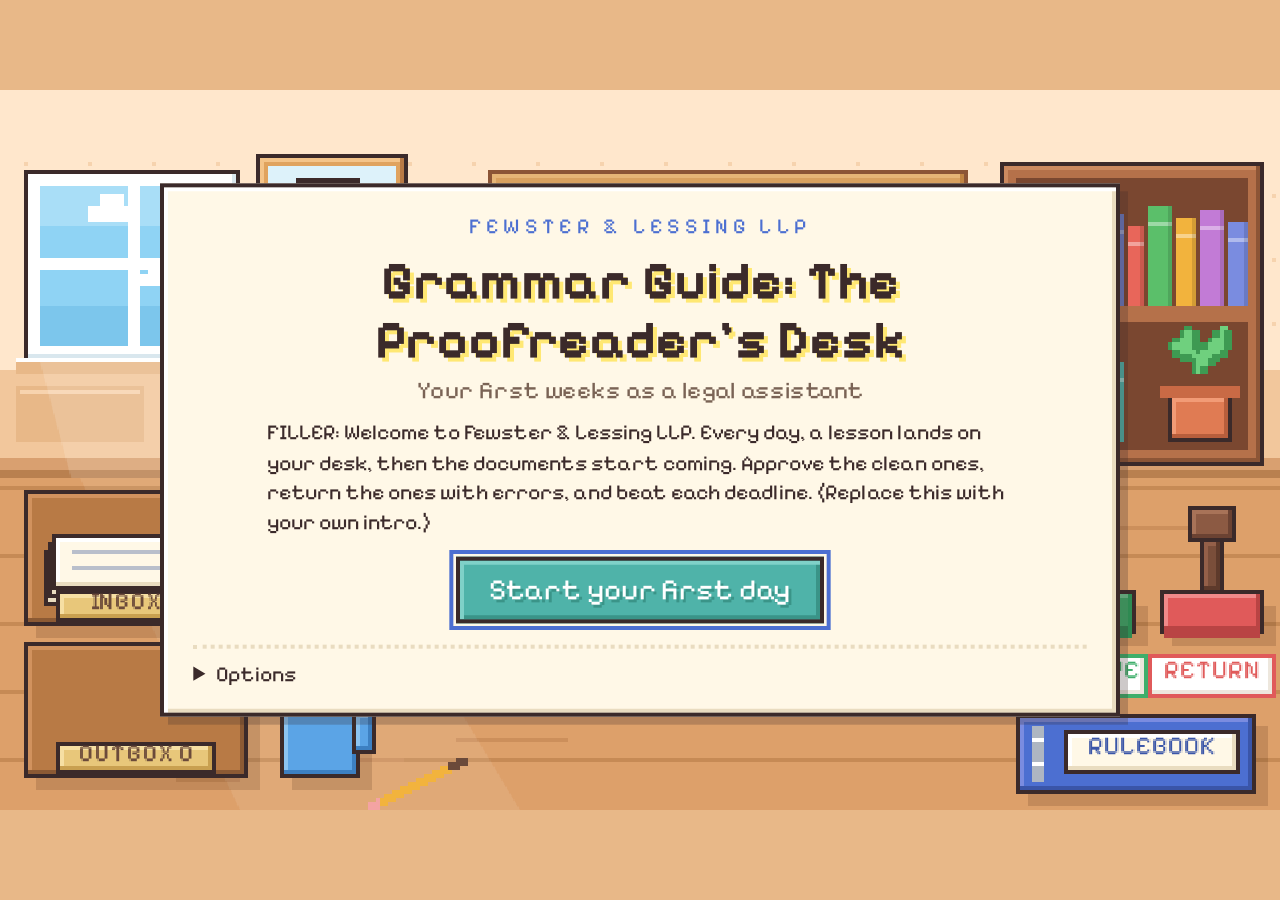
==== Grammar Guide Game.html @ 50cef5b3 "Initial commit: Grammar Guide game" ====
<!DOCTYPE html>
<html lang="en-CA">
<head>
<meta charset="utf-8">
<meta name="viewport" content="width=device-width, initial-scale=1">
<title>Grammar Guide</title>
<style>
@font-face { font-family: 'Pixelify Sans'; src: url([data-uri]); font-display: block; }

/* Grammar Guide: pixel desk look. The stage is 960 x 540 (the 320 x 180 scene at 3x) and is scaled to fit the window. */
:root {
  --ink: #3B2A2A;
  --paper: #FFF8E7;
  --paper-edge: #E9DCC0;
  --teal: #4FB3A9; --teal-dk: #3A9488; --teal-lt: #7FD1C8;
  --green: #3FAF6B; --green-bg: #E3F5E9;
  --red: #E05A5A; --red-dk: #B94444; --red-bg: #FCE6E6;
  --blue: #4C6FD1; --blue-bg: #E4EBFB;
  --yellow: #FFE873; --yellow-dk: #E8C94F;
  --wood: #B87A45;
  --muted: #7A6355;
  --font: "Pixelify Sans", "Lucida Console", "Courier New", monospace;
}
* { box-sizing: border-box; }
html, body { margin: 0; height: 100%; overflow: hidden; background: #E8B888; }
body { font: 18px/1.4 var(--font); color: var(--ink); }
button, input { font: inherit; color: inherit; }
[hidden] { display: none !important; }
:focus-visible { outline: 3px solid var(--blue); outline-offset: 2px; }
.sr-only { position: absolute; width: 1px; height: 1px; overflow: hidden; clip: rect(0 0 0 0); white-space: nowrap; }

.viewport { position: fixed; inset: 0; background: #E8B888; }
.stage { position: absolute; left: 50%; top: 50%; width: 960px; height: 540px; transform-origin: center; overflow: hidden; }
.scene { position: absolute; inset: 0; width: 960px; height: 540px; image-rendering: pixelated; image-rendering: crisp-edges; }
.layer { position: absolute; inset: 0; }
.layer > * { position: absolute; }
.stage.shake { animation: shake .25s steps(5); }
@keyframes shake { 0%{translate:0 0} 20%{translate:-6px 3px} 40%{translate:5px -3px} 60%{translate:-4px 2px} 80%{translate:3px -2px} 100%{translate:0 0} }

/* pixel panels and buttons */
.px-panel { background: var(--paper); border: 3px solid var(--ink);
  box-shadow: inset 3px 3px 0 #FFFFFF, inset -3px -3px 0 var(--paper-edge), 6px 6px 0 rgba(59,42,42,.25); padding: 18px 22px; }
.px-btn { display: inline-flex; align-items: center; justify-content: center; gap: 6px; padding: 6px 16px; cursor: pointer;
  background: var(--teal); color: #fff; border: 3px solid var(--ink); font-size: 18px; line-height: 1.2;
  box-shadow: inset 3px 3px 0 var(--teal-lt), inset -3px -3px 0 var(--teal-dk); text-shadow: 2px 2px 0 var(--teal-dk); }
.px-btn:hover:not(:disabled) { filter: brightness(1.06); }
.px-btn:active:not(:disabled) { transform: translateY(2px); box-shadow: inset 3px 3px 0 var(--teal-dk); }
.px-btn:disabled { opacity: .5; cursor: default; }
.px-btn.big { font-size: 22px; padding: 9px 22px; }
.px-btn.small { font-size: 15px; padding: 3px 10px; }
.px-btn.ghost { background: var(--paper); color: var(--ink); text-shadow: none; box-shadow: inset 3px 3px 0 #fff, inset -3px -3px 0 var(--paper-edge); }
.px-btn.link { background: none; border-color: transparent; box-shadow: none; color: var(--blue); text-shadow: none; text-decoration: underline; padding: 2px 4px; }
.row { display: flex; flex-wrap: wrap; gap: 10px; align-items: center; margin-top: 14px; }
.row.center { justify-content: center; }
.tiny { font-size: 14px; color: var(--muted); margin: 4px 0; }
.warn-text { color: var(--red-dk); }
.hit { background: transparent; border: 0; padding: 0; cursor: pointer; }
.hit:disabled { cursor: default; }
.hit:focus-visible { outline: 3px solid var(--blue); }

/* markdown inside papers */
.md p, .md ul, .md ol { margin: 0 0 10px; }
.md h2, .md h3, .md h4, .md h5 { margin: 14px 0 6px; font-size: 20px; line-height: 1.2; }
.md ul, .md ol { padding-left: 24px; }
.md blockquote { margin: 10px 0; padding: 8px 12px; background: var(--blue-bg); border-left: 6px solid var(--blue); }
.md blockquote p:last-child { margin: 0; }
.md code { background: #F1E6CC; padding: 0 4px; }
.md img { max-width: 100%; image-rendering: auto; }
.md del { color: var(--red); }
.md table { border-collapse: collapse; width: 100%; font-size: 16px; margin-bottom: 10px; }
.md th, .md td { border: 2px solid var(--paper-edge); padding: 4px 8px; text-align: left; }
.md th { background: #F6EBD3; }
.ex-good { color: #1F7A44; background: var(--green-bg); padding: 4px 10px; border-left: 6px solid var(--green); }
.ex-bad { color: var(--red-dk); background: var(--red-bg); padding: 4px 10px; border-left: 6px solid var(--red); }
.img-missing { display: inline-block; padding: 8px; border: 3px dashed #C9B48F; color: var(--muted); font-size: 14px; }

/* title, planner, review */
.title-wrap, .planner-wrap { display: flex; align-items: center; justify-content: center; }
.title-panel { width: 100%; max-height: 100%; overflow: auto; text-align: center; }
.title-firm { margin: 0; letter-spacing: 4px; text-transform: uppercase; color: var(--blue); font-size: 16px; }
.title-name { font-size: 40px; line-height: 1.1; margin: 8px 0 4px; color: var(--ink); text-shadow: 3px 3px 0 var(--yellow); }
.title-sub { margin: 0 0 8px; color: var(--muted); }
.title-intro { text-align: left; font-size: 16px; max-width: 560px; margin: 8px auto 0; }
.title-options { margin-top: 16px; text-align: left; border-top: 3px dotted var(--paper-edge); padding-top: 8px; font-size: 16px; }
.title-options summary, .warnings summary, .review summary { cursor: pointer; }
.check { display: flex; align-items: center; gap: 8px; margin: 8px 0; }
.check input { width: 18px; height: 18px; accent-color: var(--teal); }
.warnings { margin-top: 12px; text-align: left; background: #FFF1C9; border: 3px solid #E0B54A; padding: 8px 12px; font-size: 15px; }
.warnings summary { color: #8A5A00; }
.planner { width: 100%; max-height: 100%; overflow: auto; }
.planner-head { display: flex; justify-content: space-between; align-items: baseline; gap: 12px; flex-wrap: wrap; }
.planner-head h1 { margin: 0 0 8px; font-size: 28px; }
.planner-total { margin: 0; }
.planner-grid { display: grid; grid-template-columns: repeat(auto-fill, minmax(150px, 1fr)); gap: 10px; }
.day-card { display: flex; flex-direction: column; align-items: flex-start; gap: 2px; padding: 10px 12px; text-align: left; cursor: pointer;
  background: #fff; border: 3px solid var(--ink); box-shadow: inset 0 8px 0 var(--red), 4px 4px 0 rgba(59,42,42,.2); padding-top: 16px; min-height: 96px; }
.day-card:hover:not(:disabled) { transform: translateY(-2px); }
.day-card.is-next { box-shadow: inset 0 8px 0 var(--teal), 0 0 0 4px var(--yellow), 4px 4px 0 rgba(59,42,42,.2); }
.day-card.is-done { background: #F3FBF5; box-shadow: inset 0 8px 0 var(--green), 4px 4px 0 rgba(59,42,42,.2); }
.day-card.is-locked { background: #EFE6D8; color: #9A8778; cursor: not-allowed; box-shadow: inset 0 8px 0 #B9A898; }
.day-no { font-size: 14px; color: var(--muted); }
.day-name { font-size: 18px; line-height: 1.15; }
.day-stat { margin-top: auto; display: flex; gap: 8px; align-items: center; font-size: 15px; }
.day-pay { color: #8A5A00; }
.stars { color: #E0A21A; letter-spacing: 2px; font-size: 20px; text-shadow: 1px 1px 0 #8A5A00; }

/* overlays */
.overlay { inset: 0; display: flex; align-items: center; justify-content: center; background: rgba(59,42,42,.35); z-index: 10; }
.day-intro { text-align: center; min-width: 380px; max-width: 560px; }
.day-intro h1 { margin: 0 0 6px; font-size: 30px; }
.day-big { font-size: 46px; margin: 0; color: var(--teal-dk); text-shadow: 3px 3px 0 var(--yellow); }
.day-intro.fired .day-big { color: var(--red); }

/* boss speech */
.bubble { z-index: 8; background: #fff; border: 3px solid var(--ink); padding: 6px 10px; display: flex; flex-direction: column; justify-content: center;
  box-shadow: 4px 4px 0 rgba(59,42,42,.2); animation: pop .2s steps(3); font-size: 17px; line-height: 1.15; }
.bubble::before { content: ""; position: absolute; top: -12px; left: 200px; border: 6px solid transparent; border-bottom-color: var(--ink); }
.bubble-name { font-size: 13px; color: var(--blue); }
@keyframes pop { from { transform: scale(.6); opacity: 0; } to { transform: scale(1); opacity: 1; } }

/* the work zone in the middle of the desk */
.zone { display: flex; flex-direction: column; gap: 6px; z-index: 2; }
.zone-foot { display: flex; gap: 8px; align-items: center; justify-content: flex-end; flex: 0 0 auto; min-height: 36px; }
.paper { background: var(--paper); border: 3px solid var(--ink); flex: 1 1 auto; overflow-y: auto; padding: 12px 16px; font-size: 17px; line-height: 1.45;
  box-shadow: inset 3px 3px 0 #fff, inset -3px -3px 0 var(--paper-edge), 6px 6px 0 rgba(60,30,10,.2); position: relative; }
.card-small { flex: 0 1 auto; }
.paper-tag { margin: 0 0 6px; font-size: 13px; color: var(--muted); text-transform: uppercase; letter-spacing: 1px; }
.paper-title { margin: 0 0 8px; font-size: 22px; line-height: 1.15; }
.paper-bar { display: flex; justify-content: space-between; gap: 8px; align-items: baseline; margin: -4px 0 6px; }
.paper-bar .paper-tag { margin: 0; }
.counter { font-size: 14px; color: var(--blue); white-space: nowrap; }
.tips { padding-left: 20px; font-size: 15px; margin: 8px 0 0; }
.tips li { margin-bottom: 4px; }
.doc-head { margin-bottom: 10px; font-size: 15px; }
.head-rows { display: grid; grid-template-columns: max-content 1fr; gap: 0 10px; margin: 0; }
.head-rows dt { color: var(--muted); text-transform: uppercase; font-size: 13px; padding-top: 2px; }
.head-rows dd { margin: 0; }
.memo-word { letter-spacing: 6px; text-transform: uppercase; color: var(--blue); margin: 0 0 4px; font-size: 15px; }
.head-memo { border-bottom: 3px solid var(--ink); padding-bottom: 6px; }
.head-email { background: var(--blue-bg); border: 2px solid #C5D2F2; padding: 6px 8px; }
.letterhead { text-align: center; letter-spacing: 3px; text-transform: uppercase; color: var(--blue); border-bottom: 3px double var(--paper-edge); padding-bottom: 4px; margin: 0 0 6px; }
.court-head { text-align: center; border-bottom: 3px solid var(--ink); padding-bottom: 6px; }
.court-head p { margin: 2px 0; display: flex; flex-direction: column; }
.court-label { font-size: 12px; color: var(--muted); text-transform: uppercase; }
.court-value { text-transform: uppercase; }
.doc-intro { font-size: 15px; color: var(--muted); }

/* sticky notes */
.sticky { background: var(--yellow); border: 3px solid #B9993A; flex: 0 1 auto; max-height: 100%; overflow-y: auto; padding: 22px 16px 14px; position: relative; font-size: 18px;
  box-shadow: inset 3px 3px 0 #FFF4A8, inset -3px -3px 0 var(--yellow-dk), 6px 6px 0 rgba(60,30,10,.22); }
.tape { position: absolute; top: -2px; left: 50%; width: 90px; height: 18px; margin-left: -45px; background: rgba(255,255,255,.6); border: 2px solid rgba(255,255,255,.8); }
.sticky-from { margin: 0 0 6px; font-size: 14px; color: #8C6A2A; }
.sticky-q { font-size: 19px; }
.opts { display: grid; gap: 6px; margin-top: 8px; }
.opt { display: flex; gap: 10px; align-items: flex-start; text-align: left; padding: 6px 10px; cursor: pointer; background: #FFFBE0;
  border: 3px solid #B9993A; box-shadow: inset -3px -3px 0 #F4E39A; font-size: 17px; line-height: 1.3; }
.opt:hover:not(:disabled) { background: #fff; border-color: var(--ink); }
.opt:disabled { cursor: default; }
.opt-l { flex: 0 0 24px; height: 24px; display: grid; place-items: center; background: var(--ink); color: #fff; font-size: 14px; }
.opt.right { background: var(--green-bg); border-color: var(--green); opacity: 1; }
.opt.right .opt-l { background: var(--green); }
.opt.wrong { background: var(--red-bg); border-color: var(--red); text-decoration: line-through; opacity: .85; }
.opt.wrong .opt-l { background: var(--red); }
.note-fb { margin-top: 8px; font-size: 16px; }
.note-fb:empty { display: none; }
.note-fb.good { color: #1F7A44; }
.note-fb.bad { color: var(--red-dk); }
.note-fb.hint { color: #6B4A00; }
.wobble { animation: wobble .3s steps(4); }
@keyframes wobble { 25% { transform: translateX(-6px); } 50% { transform: translateX(6px); } 75% { transform: translateX(-3px); } }

/* proofreading */
.passage { line-height: 1.75; }
.passage-body p { margin: 0 0 10px; }
.passage-heading { text-align: center; text-transform: uppercase; letter-spacing: 2px; }
.tok { cursor: pointer; padding: 0 1px; }
.tok:hover { background: #FFF0A0; box-shadow: 0 0 0 2px #E6CF6D; }
.tok.sel { background: #FFE066; box-shadow: 0 0 0 3px #D4A90F; }
.tok.over { background: #FFE2B3; text-decoration: underline wavy #C98A00; cursor: default; box-shadow: none; }
.tok.fixed { background: var(--green-bg); cursor: default; box-shadow: none; }
.tok.revealed, .tok.missed { background: var(--blue-bg); cursor: default; box-shadow: none; }
.tok del { color: var(--red); }
.tok ins { color: #1F7A44; text-decoration: none; }
.tok.revealed ins, .tok.missed ins { color: var(--blue); }
.paper.locked .tok { cursor: default; }
.paper.locked .tok:hover { background: none; box-shadow: none; }
.paper.locked .tok.fixed { background: var(--green-bg); }
.paper.locked .tok.missed, .paper.locked .tok.revealed { background: var(--blue-bg); }
.paper.locked .tok.over { background: #FFE2B3; }
.log { margin: 10px 0 0; padding-left: 22px; font-size: 14px; line-height: 1.35; border-top: 3px dotted var(--paper-edge); padding-top: 6px; }
.log:empty { display: none; }
.l-missed, .l-revealed { color: var(--blue); }
.doc-msg { flex: 0 0 auto; font-size: 15px; padding: 4px 10px; background: #fff; border: 3px solid var(--ink); }
.doc-msg:empty { display: none; }
.doc-msg.good { background: var(--green-bg); color: #1F7A44; }
.doc-msg.bad { background: var(--red-bg); color: var(--red-dk); }
.doc-msg.info, .doc-msg.hint { background: #FFF6D0; color: #6B4A00; }
.fix-panel { flex: 0 0 auto; background: #fff; border: 3px solid #D4A90F; padding: 8px; box-shadow: 4px 4px 0 rgba(59,42,42,.2); }
.fix-label { margin: 0 0 6px; font-size: 15px; }
.fix-row { display: flex; gap: 6px; align-items: center; flex-wrap: wrap; }
.fix-row + .fix-row { margin-top: 4px; }
.fix-input { flex: 1 1 140px; min-width: 0; padding: 4px 8px; border: 3px solid var(--ink); font-size: 17px; background: var(--paper); }
.stamp-help { margin-right: auto; color: var(--ink); font-size: 16px; animation: nudge 1s steps(2) infinite; }
@keyframes nudge { 50% { transform: translateX(4px); } }
.impression { position: absolute; top: 10px; right: 10px; transform: rotate(-12deg); font-size: 34px; text-transform: uppercase; letter-spacing: 3px;
  padding: 2px 14px; border: 5px solid currentColor; opacity: .82; pointer-events: none; animation: thud .22s steps(3); background: rgba(255,255,255,.35); }
.imp-approve { color: var(--green); }
.imp-return { color: var(--red); }
@keyframes thud { from { transform: rotate(-12deg) scale(2); opacity: 0; } to { transform: rotate(-12deg) scale(1); opacity: .82; } }

/* moving papers */
.enter { animation: slide-in .35s steps(6); }
@keyframes slide-in { from { transform: translate(-300px, 90px) scale(.4); opacity: 0; } to { transform: none; opacity: 1; } }
.fly-out { transition: transform .35s steps(6), opacity .35s steps(6); transform: translate(-300px, 200px) scale(.25); opacity: 0; }
.fly-binder { transition: transform .4s steps(6), opacity .4s steps(6); transform: translate(330px, 330px) scale(.15); opacity: 0; }
.float { z-index: 20; font-size: 20px; pointer-events: none; animation: float-up 1.1s steps(8) forwards; text-shadow: 2px 2px 0 var(--ink); }
.float.gain { color: #FFE066; }
.float.loss { color: #FFB3B3; }
@keyframes float-up { from { transform: translateY(0); opacity: 1; } to { transform: translateY(40px); opacity: 0; } }

/* rulebook */
.book { width: 760px; height: 470px; display: flex; flex-direction: column; background: var(--blue); border: 3px solid var(--ink); padding: 10px;
  box-shadow: inset 3px 3px 0 #7A8CE0, inset -3px -3px 0 #3A55A8, 8px 8px 0 rgba(59,42,42,.3); }
.book-head { display: flex; align-items: center; gap: 12px; color: #fff; padding: 0 4px 8px; font-size: 22px; }
.book-head .tiny { color: #DCE4FB; margin: 0 auto 0 0; }
.book-head strong { margin-right: auto; }
.book-head .tiny + .px-btn, .book-head strong + .px-btn { margin-left: auto; }
.book-body { flex: 1; display: flex; gap: 8px; min-height: 0; }
.book-tabs { flex: 0 0 200px; display: flex; flex-direction: column; gap: 4px; overflow-y: auto; }
.book-tabs button { text-align: left; padding: 4px 8px; background: #DCE4FB; border: 3px solid var(--ink); cursor: pointer; font-size: 15px; line-height: 1.15; display: flex; flex-direction: column; }
.book-tabs button.cur { background: var(--paper); }
.tab-day { font-size: 12px; color: var(--muted); }
.book-page { flex: 1; overflow-y: auto; background: var(--paper); border: 3px solid var(--ink); padding: 12px 18px; font-size: 17px; }
.book-page h2 { margin-top: 0; }

/* pay slip */
.slip { width: 600px; max-height: 500px; overflow-y: auto; }
.slip-head { border-bottom: 3px dashed var(--paper-edge); margin-bottom: 8px; }
.slip-kicker { margin: 0; font-size: 14px; letter-spacing: 2px; text-transform: uppercase; color: var(--muted); }
.slip-head h1 { margin: 2px 0 8px; font-size: 28px; }
.slip-rows { width: 100%; border-collapse: collapse; font-size: 17px; }
.slip-rows th { text-align: left; font-weight: 400; padding: 3px 0; border-bottom: 2px dotted var(--paper-edge); }
.slip-rows td { padding: 3px 0 3px 12px; border-bottom: 2px dotted var(--paper-edge); white-space: nowrap; }
.slip-rows .c { text-align: center; }
.slip-rows .a { text-align: right; }
.slip-total { display: flex; justify-content: space-between; align-items: center; gap: 12px; margin: 10px 0; font-size: 20px; flex-wrap: wrap; }
.boss-note { margin: 8px 0; padding: 8px 12px; background: #F6EBD3; border-left: 6px solid var(--blue); }
.boss-note p { margin: 0; font-size: 20px; }
.boss-note cite { display: block; font-style: normal; font-size: 14px; color: var(--muted); }
.review { margin-top: 8px; font-size: 16px; }
.review li { margin: 6px 0; }
.review-answer { color: #1F7A44; margin: 2px 0; }
.review-panel { width: 100%; }

@media (prefers-reduced-motion: reduce) {
  .enter, .wobble, .stage.shake, .impression, .bubble, .float, .stamp-help { animation: none; }
  .fly-out, .fly-binder { transition: none; }
}

/* document footer: message + stamp prompt, red-pen box floating over the page */
.zone { position: absolute; }
.doc-foot { justify-content: flex-start; }
.doc-foot .doc-msg { flex: 1 1 auto; }
.doc-foot .doc-msg:not(:empty) ~ .stamp-help { display: none; }
.doc-foot .px-btn { flex: 0 0 auto; }
.fix-panel { position: absolute; left: 6px; right: 6px; bottom: 54px; z-index: 4; }
.float { animation: float-hud 1.1s steps(8) forwards; }
@keyframes float-hud { from { transform: translateY(6px); opacity: 1; } 70% { opacity: 1; } to { transform: translateY(-4px); opacity: 0; } }
.float { background: var(--ink); padding: 0 8px; font-size: 18px; text-shadow: none; border: 2px solid #fff; z-index: 30; }
@keyframes float-hud { from { transform: translateY(-6px); opacity: 1; } 70% { opacity: 1; } to { transform: translateY(6px); opacity: 0; } }
.star-off { color: #D8CBB4; text-shadow: none; }

</style>
</head>
<body>
<div id="app"></div>
<script>
window.GAME_DATA = {"files":[{"name":"00A Tutorial - Welcome.md","text":"---\nTitle: Welcome to the firm\nLevel: Orientation\nDocument: Email\nFrom: Dana Whitfield, Office Manager\nTo: You\nSubject: Welcome! How your desk works\n---\n\u003e FILLER: replace with your own text.\n\nHi, and welcome to Fewster \u0026 Lessing LLP.\n\nHere\u0027s how your days work:\n\n1. **Each morning**, a lesson lands on your desk. File it in your **Rulebook** (bottom right). You can open the rulebook any time, but the clock keeps running.\n2. **Clock in.** Your inbox fills with work, and the clock starts at 9:00 a.m.\n3. **Sticky notes** are quick questions from your coworkers. Click the right answer.\n4. **Documents** need your stamp. If a document has errors, click each wrong word, correct it, then stamp **RETURN**. If it has no errors, stamp **APPROVE**.\n5. **At 5:00 p.m.** the office closes, and anything left in your inbox is unfinished.\n\nYou earn pay for good work. A wrong stamp costs you a heart, and if you lose all three, you\u0027re fired for the day.\n\n✓ Fix only the words that are wrong.\n✗ Don\u0027t change correct words. Each one costs you time and money.\n\nDana\n"},{"name":"00B Tutorial - Practice.md","text":"---\nTitle: Practice run\nNote 3: You\u0027ll do.\nNote 2: Fine. Read the rulebook before tomorrow.\nNote 1: That was the practice round.\n---\nFILLER: A quick practice before your first real day.\n\n## Question\nWhat should you do with a word that is already correct?\n\nA) Change it to something that sounds more formal\nB) Leave it alone\nAnswer: B\nFeedback A: Changing a correct word counts as an error on a proofreading test.\nHint: Think about what the clock does when you click a correct word.\nExplain: Proofreaders fix errors and leave everything else alone.\n\n## Practice: A clean document\nDocument: Email\nFrom: Dana Whitfield, Office Manager\nTo: You\nSubject: Parking\nFILLER passage. This one has no errors. Stamp it APPROVE.\nPassage:\nYour parking pass is in the top drawer of your desk. Please park on the second level of the parkade.\n\n## Practice: A document with an error\nDocument: Memo\nTo: You\nFrom: Dana Whitfield, Office Manager\nRe: Your desk\nPenalty: 10\nHint: There is one spelling error. Remember: i before e, except after c.\nThis one has one error. Click it, correct it, then stamp it RETURN.\nPassage:\nYour desk is next to the {recieving =\u003e receiving | I before e, except after c.} area on the second floor.\nYour computer password will arrive by email this morning.\n"},{"name":"01A Fewer vs less.md","text":"---\nTitle: Fewer vs. Less\nLevel: The Supply Order\nDocument: Email\nFrom: Dana Whitfield, Office Manager\nTo: You\nSubject: Before you place the supply order\n---\n\u003e FILLER: replace with your rewritten Level 1 page.\n\n**Rule:** Use *fewer* with countable nouns (things you can put a number in front of). Use *less* with non-countable nouns (amounts).\n\n✓ There are fewer people here than I expected.\n✗ We have less volunteers this year. → fewer volunteers\n\n| Countable → fewer | Non-countable → less |\n|---|---|\n| fewer people | less milk |\n| fewer emails | less paperwork |\n| fewer mistakes | less time |\n\n**Test:** put a number in front of the noun. *Three clients* works, so *clients* takes *fewer*.\n"},{"name":"01B Fewer vs less - Test.md","text":"---\nTitle: Fewer vs. Less: Test\n---\n## Question\nThe firm received ___ applications this year than last year.\n\nA) less\nB) fewer\nC) lesser\nAnswer: B\nFeedback A: Applications is a plural countable noun (you can say two applications), so it takes fewer.\nFeedback C: Lesser means lower in importance, as in a lesser charge. It doesn\u0027t mean a smaller number.\nHint: Can you put a number in front of applications?\n\n## Question\nThe new filing system means ___ paperwork for the legal team.\n\nA) fewer\nB) less\nC) lesser\nAnswer: B\nFeedback A: Paperwork is a non-countable noun. You can\u0027t say three paperworks, so it takes less.\nFeedback C: Lesser compares importance, not amount.\nHint: Would you ask how much paperwork or how many paperwork?\n\n## Question\nOur office hired ___ paralegals this year, so each one has ___ free time.\n\nA) fewer / less\nB) less / fewer\nC) fewer / fewer\nD) less / less\nAnswer: A\nFeedback B: The words are reversed. Paralegals can be counted, and free time is an amount.\nFeedback C: Free time is a non-countable noun, so it takes less.\nFeedback D: Paralegals is a plural countable noun, so it takes fewer.\nHint: Ask how many? for one blank and how much? for the other.\n\n## Question\nWhich sentence uses the standard form?\n\nA) The hearing lasted less than three hours.\nB) The hearing lasted fewer than three hours.\nC) Neither sentence is standard.\nAnswer: A\nFeedback B: Three hours is a length of time. We treat a measurement as one amount, so less is standard.\nFeedback C: Sentence A follows the measurement exception, so it is standard.\nHint: Are you counting separate hours or measuring how long the hearing took?\n\n## Inspect: The courier note\nDocument: Email\nFrom: Omar Haddad, Senior Paralegal\nTo: You\nSubject: Courier budget\nFILLER passage. Is it ready to go out?\nPassage:\nWe spent {less =\u003e less | Money is an amount, so less is correct.} than $200 on couriers in October, and we sent {fewer =\u003e fewer | Packages can be counted, so fewer is correct.} packages than in September. Please keep the receipts in the blue folder.\n\n## Mini-boss: The 5 p.m. supply memo\nDocument: Memo\nTo: You\nFrom: Ms. Fewster, Partner\nRe: Supply order\nPenalty: 10\nHint: There are three errors. One \"less\" in this memo is correct.\nFILLER passage. Ms. Fewster needs this memo fixed before it goes to the whole office at 5 p.m.\nPassage:\nWe need to cut costs this quarter, so please order {less =\u003e fewer | Binders can be counted: two binders, three binders.} binders than last time. We also want {fewer =\u003e less | Paper is an amount here. You can\u0027t say three papers.} paper in the recycling bins, so print only what you need.\n\nOur records show that {less =\u003e fewer | Clients are counted one by one.} than 20 clients picked up their files last month. That leaves {less =\u003e less | Money is an amount, so less than $50 is standard.} than $50 in the courier budget.\n"},{"name":"02A Subject-verb agreement.md","text":"---\nTitle: Subject–Verb Agreement: Find the Head\nLevel: The Exhibit List\nDocument: Memo\nTo: All assistants\nFrom: Omar Haddad, Senior Paralegal\nDate: Monday\nRe: Verbs in our court documents\n---\n\u003e FILLER: replace with your rewritten Level 2 page.\n\n**Rule:** The verb matches the head of the subject (its main noun), not the words around it.\n\n✓ A shipment of shoes has been delayed. (head: shipment)\n✗ The analysis of the results reveal a rise. → reveals\n\n**Cross-out test:** cross out the phrase that starts with *of*, *for* or *with*, then read the subject and verb together.\n\nThe analysis ~~of the results~~ reveals a rise.\n"},{"name":"02B Subject-verb agreement - Test.md","text":"---\nTitle: Agreement: Test\n---\nFILLER: these questions are pasted in the Word-page layout to show that it works too.\n\n## Question\nQuestion: The box of client files ___ on the front desk.\nOptions: A) is · B) are · C) were\nCorrect answer: A\nFeedback:\nB) Files is inside the prepositional phrase of client files. The head is box, which is singular.\nC) Were is plural, but the head box is singular.\nHint: Cross out the phrase that starts with of.\n\n## Question\nQuestion: A number of clients ___ asked about the new fees.\nOptions: A) has · B) have · C) is\nCorrect answer: B\nFeedback:\nA) A number of works like several, so the real head is clients, which is plural.\nC) Is is singular, and a number of needs a plural verb.\nHint: Swap a number of for several. Which verb sounds right now?\n\n## Question\nQuestion: Each of the lawyers ___ a parking pass.\nOptions: A) has · B) have · C) are\nCorrect answer: A\nFeedback:\nB) Of the lawyers is clutter. The subject is each, which is always singular.\nC) Are is plural, and it doesn\u0027t fit the meaning of the sentence.\nHint: Cross out the of phrase. What word is left before the blank?\n\n## Mini-boss: The courier list\nDocument: Memo\nTo: You\nFrom: Omar Haddad, Senior Paralegal\nRe: Hearing materials\nPenalty: 10\nHint: There are three errors. Cross out every \"of\" phrase first.\nFILLER passage. The courier leaves at noon.\nPassage:\nThe list of exhibits for the hearing {are =\u003e is | The head of the subject is list, which is singular.} on the shared drive. Each of the associates {have =\u003e has | Cross out \"of the associates.\" Each is singular.} a printed copy.\n\nA number of clients {have =\u003e have | A number of works like several, so the plural verb is correct.} asked for updates, and the box of signed forms {need =\u003e needs | The head is box. Cross out \"of signed forms.\"} to go to the courier by noon.\n"},{"name":"03A Good well bad badly.md","text":"---\nTitle: Good/Well, Bad/Badly\nLevel: The Client Update\nDocument: Email\nFrom: Priya Sandhu, Legal Assistant\nTo: You\nSubject: Quick tip before you write the client update\n---\n\u003e FILLER: replace with your rewritten Level 3 page.\n\n**Rule:** After an action verb, use an adverb (*well*, *badly*). After a linking verb, use an adjective (*good*, *bad*).\n\n✓ I feel bad about the mistake. (*feel* is a linking verb here)\n✗ She did good on the exam. → well\n\n**Be test:** replace the verb with *is* or *was*. If the sentence still makes sense, it\u0027s a linking verb, so use the adjective.\n"},{"name":"03B Good well bad badly - Test.md","text":"---\nTitle: Good/Well, Bad/Badly: Test\n---\n## Question\nThe new associate writes ___.\n\nA) good\nB) well\nC) goodly\nAnswer: B\nFeedback A: Writes is an action verb, so it needs an adverb. Good is an adjective.\nFeedback C: Goodly is not a standard word for this meaning. The adverb form of good is well.\nHint: Is writes an action or a state?\n\n## Question\nThe coffee in the break room smells ___.\n\nA) good\nB) well\nC) nicely\nAnswer: A\nFeedback B: Smells is a linking verb here, so it needs an adjective. As an adjective, well means \"healthy,\" and coffee can\u0027t be healthy in that way.\nFeedback C: Nicely is an adverb, but a linking verb needs an adjective.\nHint: Try the be test: The coffee is ___.\n\n## Question\nThe witness answered the questions ___.\n\nA) bad\nB) badly\nC) worst\nAnswer: B\nFeedback A: Answered is an action verb, so it needs the adverb badly.\nFeedback C: Worst is a superlative adjective, so it can\u0027t describe an action.\nHint: Ask how did she answer?\n\n## Inspect: The office newsletter\nDocument: Memo\nTo: All staff\nFrom: Dana Whitfield, Office Manager\nRe: The new filing system\nFILLER passage. Is it ready to go out?\nPassage:\nThe new filing system works {well =\u003e well | Works is an action verb, so the adverb well is correct.}. Priya feels {good =\u003e good | Feels is a linking verb here, so the adjective good is correct.} about the change, and the clients seem happy with our faster replies.\n\n## Mini-boss: The client update\nDocument: Email\nFrom: You\nTo: Priya Sandhu\nSubject: Ramsay file update\nPenalty: 10\nHint: There are three errors. Check each verb: action or linking?\nFILLER passage. Priya needs your reply before her 3 p.m. call.\nPassage:\nHi Priya,\n\nThanks for helping with the Ramsay file. You did {good =\u003e well | Did is an action verb, so it needs the adverb well.} on the first draft, and the partner was pleased. I feel {badly =\u003e bad | Feel is a linking verb here, so it takes the adjective bad.} that I sent the exhibit list so late.\n\nThe client seemed {happily =\u003e happy | Seemed is a linking verb. Use the adjective happy.} with the timeline, so the meeting went {well =\u003e well | Went is an action verb here, so the adverb well is correct.}.\n"},{"name":"04A She and I between you and me.md","text":"---\nTitle: She and I / Between You and Me\nLevel: Between You and Me\nDocument: Letter\nDate: November 24, 2026\nTo: You\nRe: Pronouns in client letters\n---\n\u003e FILLER: replace with your rewritten Level 4 page.\n\n**Rule:** Use the subject form (*I, she, he, we, they*) for whoever does the action. Use the object form (*me, her, him, us, them*) for whoever receives the action, or after a preposition.\n\n✓ She and I have been friends forever.\n✗ Between you and I, the file is late. → you and me\n\n**Drop-the-name test:** cover the other person\u0027s name. *The manager asked ~~Omar and~~ me* sounds right; *asked I* doesn\u0027t.\n"},{"name":"04B She and I - Test.md","text":"---\nTitle: She and I: Test\n---\n## Question\nThe manager asked Omar and ___ to review the contract.\n\nA) I\nB) me\nC) myself\nAnswer: B\nFeedback A: The manager did the asking, so the pronoun receives the action. It needs the object form.\nFeedback C: Myself only works when I appears earlier in the same sentence, as in I asked myself.\nHint: Cover Omar and. What sounds right after asked?\n\n## Question\nBetween you and ___, the deadline is unrealistic.\n\nA) I\nB) me\nC) myself\nAnswer: B\nFeedback A: Between is a preposition, so the pronoun after it must be in the object form.\nFeedback C: Myself needs an earlier I in the sentence, and there isn\u0027t one.\nHint: Would you say between us or between we?\n\n## Question\nIn formal writing, which word completes the sentence? My sister types faster than ___.\n\nA) I\nB) me\nC) myself\nAnswer: A\nFeedback B: Than me is common in speech, but formal writing finishes the comparison: than I do.\nFeedback C: Myself needs an earlier I in the sentence.\nHint: Finish the sentence: …faster than ___ do.\n\n## Mini-boss: The binder email\nDocument: Email\nFrom: You\nTo: Ms. Chen\nSubject: Ramsay binder\nPenalty: 10\nHint: There are three errors. Use the drop-the-name test on each pronoun.\nFILLER passage.\nPassage:\nBetween you and {I =\u003e me | Between is a preposition, so use the object form.}, the Ramsay binder is late. The partner asked Omar and {myself =\u003e me | Myself needs an earlier I in the same sentence.} to finish it tonight.\n\n{Him =\u003e He | Test it alone: He will bring the exhibits.} and Priya will bring the exhibits. Please send any questions to Ms. Chen or {me =\u003e me | To is a preposition, so the object form me is correct.}.\n"},{"name":"05A Who whom whoever.md","text":"---\nTitle: Who, Whom, Whoever\nLevel: The Witness\nDocument: Memo\nTo: You\nFrom: Ms. Lessing, Partner\nRe: Who or whom?\n---\n\u003e FILLER: replace with your rewritten Level 5 page.\n\n**Rule:** Look only inside the word\u0027s own clause. If it acts as a subject there, use *who* or *whoever*. If it acts as an object, use *whom* or *whomever*.\n\n✓ The client whom we called is here. (we called **him**)\n✗ We will send whomever is nearest. → whoever (**he** is nearest)\n\n**He/him swap:** rewrite the clause with *he* or *him*. *He* → who. *Him* → whom.\n"},{"name":"05B Who whom whoever - Test.md","text":"---\nTitle: Who and Whom: Test\n---\n## Question\nThe paralegal ___ found the error deserves credit.\n\nA) who\nB) whom\nC) whomever\nAnswer: A\nFeedback B: Rewrite the clause: he found the error. He is a subject form, so the answer is who.\nFeedback C: Whomever is an object form, and it means \"any person.\" This sentence is about one specific paralegal.\nHint: Did he or him find the error?\n\n## Question\nGive the file to ___ is at the front desk.\n\nA) whoever\nB) whomever\nC) whom\nAnswer: A\nFeedback B: The whole clause is the object of to. Inside the clause, he is at the front desk, so the pronoun is a subject.\nFeedback C: Whom is an object form, but inside the clause the pronoun is the subject of is.\nHint: Ignore to. Look at the verb right after the blank.\n\n## Question\n___ do you think will win the case?\n\nA) Who\nB) Whom\nC) Whomever\nAnswer: A\nFeedback B: Cover do you think: ___ will win the case. He will win, so the answer is who.\nFeedback C: Whomever is an object form, and this is a question about one person.\nHint: Cover the words do you think.\n\n## Inspect: The hearing reminder\nDocument: Email\nFrom: Ms. Lessing, Partner\nTo: You\nSubject: Thursday\u0027s hearing\nFILLER passage. Is it ready to go out?\nPassage:\nThe paralegal {who =\u003e who | He drafted the motion, so who is correct.} drafted the motion will be at the hearing. Please send the binder to {whoever =\u003e whoever | Inside the clause, he asks for it, so whoever is correct.} asks for it first. The client {whom =\u003e whom | We met him, so whom is correct.} we met on Tuesday has signed the retainer.\n\n## Mini-boss: The witness memo\nDocument: Memo\nTo: Ms. Lessing\nFrom: You\nRe: Trial preparation\nPenalty: 10\nHint: There are three errors. Do the he/him swap inside each clause.\nFILLER passage.\nPassage:\nThe witness {who =\u003e whom | The lawyer interviewed him, so use whom.} the lawyer interviewed on Monday has agreed to testify. The clerk {whom =\u003e who | He found the error, so use who.} found the error should get credit.\n\nPlease give the transcript to {whomever =\u003e whoever | Inside the clause, he asks first. The subject wins: whoever.} asks first. The expert {whom =\u003e whom | We hired him, so whom is correct.} we hired will arrive at nine.\n"},{"name":"06A Ending with prepositions.md","text":"---\nTitle: Ending a Sentence with a Preposition\nLevel: Where It\u0027s At\nDocument: Email\nFrom: Omar Haddad, Senior Paralegal\nTo: You\nSubject: Yes, you can end a sentence with \"with\"\n---\n\u003e FILLER: replace with your rewritten Level 6 page.\n\n**Rule:** Ending with a preposition is correct English. For very formal writing, you can move the preposition to the front. Cut a final preposition only when it adds nothing.\n\n✓ Who should I give this to?\n✗ Where is the file at? → Where is the file?\n\n**Remove test:** take the last word away. If the meaning stays the same, cut it.\n"},{"name":"06B Ending with prepositions - Test.md","text":"---\nTitle: Prepositions: Test\n---\n## Question\nWhich sentence is the most formal?\n\nA) Who did you send the file to?\nB) To whom did you send the file?\nC) Whom did you send the file to?\nAnswer: B\nFeedback A: This is correct, but casual: it uses who and leaves to at the end.\nFeedback C: Whom is the formal pronoun, but the preposition is still at the end. B is more formal.\nHint: Which sentence keeps the preposition next to its object?\n\n## Question\nWhich sentence ends with a preposition that should be cut?\n\nA) Where is the hearing at?\nB) Which room is the hearing in?\nC) What is the hearing about?\nAnswer: A\nFeedback B: Without in, the sentence no longer makes sense. The preposition is needed.\nFeedback C: Without about, the meaning changes. The preposition is needed.\nHint: Remove the last word. Does the sentence still mean the same thing?\n\n## Question\nIs this sentence correct? She is the lawyer whom I spoke with.\n\nA) Yes\nB) No, because a sentence can\u0027t end with a preposition\nC) No, because whom should be who\nAnswer: A\nFeedback B: That rule is a myth. Ending with a preposition is correct English.\nFeedback C: Inside the clause, I spoke with her, so the pronoun is an object and whom is correct.\nHint: Check the pronoun with the he/him swap from Level 5.\n\n## Mini-boss: The meeting reply\nDocument: Email\nFrom: You\nTo: Omar Haddad\nSubject: Re: Tomorrow\u0027s meeting\nPenalty: 10\nHint: There are three extra words to delete. One sentence ends with a preposition that\u0027s needed.\nFILLER passage. Use **Delete it** for words that add nothing.\nPassage:\nHi Omar,\n\nCan you tell me where the Ramsay file is {at =\u003e | Where already means \"at what place,\" so at adds nothing.}? The client we spoke {with =\u003e with | Spoke with needs with. Ending with it is fine.} yesterday wants to know where the courier went {to =\u003e | Where already means \"to what place,\" so to can go.}.\n\nAlso, where is the boardroom key kept {at =\u003e | Again, where already says \"at what place.\"}?\n"},{"name":"07A Commas that change meaning.md","text":"---\nTitle: Commas That Change Meaning\nLevel: A Matter of Commas\nDocument: Memo\nTo: All staff\nFrom: Ms. Fewster, Partner\nRe: That, which and the Oxford comma\n---\n\u003e FILLER: replace with your rewritten Level 7 page.\n\n**Rule:** If a clause tells you *which one*, use *that* with no commas. If it only adds extra information, use *which* with commas. In a list, a comma before the final *and* prevents misreading.\n\n✓ The contract that Omar drafted is late.\n✗ The contract which Omar drafted is late. → that\n\n**Brackets test:** put the clause in brackets and read the sentence without it. If the reader still knows which one you mean, the clause is extra: use *which* and commas.\n"},{"name":"07B Commas that change meaning - Test.md","text":"---\nTitle: Commas: Test\n---\n## Question\nCalgary, ___ hosted the 1988 Winter Olympics, is in Alberta.\n\nA) that\nB) which\nC) who\nAnswer: B\nFeedback A: There is only one Calgary, so the clause is extra information. A non-essential clause starts with which.\nFeedback C: Who is for people, not places.\nHint: Do we already know which Calgary the sentence means?\n\n## Question\nWhich sentence says that all the paralegals got a bonus?\n\nA) The paralegals who worked late got a bonus.\nB) The paralegals, who worked late, got a bonus.\nAnswer: B\nFeedback A: With no commas, the clause picks out only the paralegals who worked late. Only some got a bonus.\nHint: Commas = all. No commas = only some.\n\n## Question\nThe report, is on the desk that Omar uses. Which comma rule does this sentence break?\n\nA) A comma separates the subject from its verb.\nB) The that clause needs commas.\nC) It breaks no rule.\nAnswer: A\nFeedback B: That Omar uses tells you which desk, so it is essential and takes no commas.\nFeedback C: The comma between report and is splits the subject from its verb.\nHint: Find the subject and the verb. Should anything come between them?\n\n## Inspect: The Friday notice\nDocument: Memo\nTo: All staff\nFrom: Dana Whitfield, Office Manager\nRe: Office closure\nFILLER passage. Is it ready to go out?\nPassage:\nThe binder {that =\u003e that | It tells you which binder, so that with no commas is correct.} holds the exhibits is on my desk. Our office, {which =\u003e which | We only have one office, so which with commas is correct.} overlooks the river, will be closed on Friday. Please bring pens, sticky {notes, =\u003e notes, | The Oxford comma keeps the list clear.} and the client list on Monday.\n\n## Mini-boss: The all-staff memo\nDocument: Memo\nTo: All staff\nFrom: You, for Ms. Fewster\nRe: Friday\u0027s client meeting\nPenalty: 10\nHint: There are three errors. Click the word the comma is attached to.\nFILLER passage.\nPassage:\nThe contract {which =\u003e that | The clause tells you which contract, so use that with no commas.} Omar drafted is ready for review. The {report, =\u003e report | Don\u0027t put a comma between the subject and its verb.} is on the front desk.\n\nOn Friday, we will meet the clients, {Jordan =\u003e Jordan, | Without the Oxford comma, the clients could be Jordan and Priya.} and Priya. Calgary, {which =\u003e which | Calgary is already known, so the clause adds extra information: which with commas is correct.} hosted the 1988 Winter Olympics, is where the meeting will be.\n"},{"name":"08A Final boss - Briefing.md","text":"---\nTitle: The Affidavit Briefing\nLevel: Filing Day\nDocument: Email\nFrom: Ms. Fewster, Managing Partner\nTo: You\nSubject: URGENT: Lee affidavit must be filed today\n---\n\u003e FILLER: replace with your own briefing.\n\nThe filing counter closes at 4:30 p.m., and Jordan Lee\u0027s affidavit still needs a final proofread.\n\nOur junior associate drafted it in a hurry. Expect one error from every rule you\u0027ve learned: fewer/less, agreement, good/well, pronouns, who/whom, extra prepositions and that/which.\n\nBe careful: some sentences are already correct. If you change them, you\u0027ll lose time you don\u0027t have.\n\nMs. Fewster\n"},{"name":"08B Final boss - Affidavit.md","text":"---\nTitle: Final Boss: The Affidavit\nPass: 50%\n---\n## Final boss: Affidavit of Jordan Lee\nDocument: Court filing\nCourt: Court of King\u0027s Bench of Alberta\nJudicial centre: Calgary\nBetween: Ramsay Holdings Ltd., Plaintiff, and Northgate Couriers Inc., Defendant\nFiling: Affidavit of Jordan Lee\nPenalty: 10\nHint: There are seven errors, one for each level, and two traps.\nFILLER passage. The filing counter closes at 4:30 p.m.\nPassage:\n# Affidavit\n\nI, Jordan Lee, of the City of Calgary, in the Province of Alberta, make oath and say that:\n\n1. I am the office manager of Ramsay Holdings Ltd., the Plaintiff in this action, and I have personal knowledge of the matters in this affidavit.\n\n2. In March 2026, the Defendant delivered {less =\u003e fewer | Shipments can be counted, so use fewer.} than 12 of our 40 shipments on time.\n\n3. The list of damaged items {are =\u003e is | The head of the subject is list, which is singular.} attached as Exhibit A.\n\n4. The Defendant\u0027s drivers handled the boxes {bad =\u003e badly | Handled is an action verb, so it needs the adverb badly.}.\n\n5. On April 2, 2026, the Defendant\u0027s manager sent an apology to my assistant and {I =\u003e me | To is a preposition. Drop \"my assistant and\": sent an apology to me.}. The manager {whom =\u003e whom | I called him, so whom is correct.} I called on April 3 did not return my call.\n\n6. The driver {who =\u003e whom | The Defendant hired him, so the pronoun is an object: whom.} the Defendant hired in March had no training.\n\n7. I do not know where the damaged boxes are now stored {at =\u003e | Where already means \"at what place,\" so at adds nothing.}.\n\n8. The invoice {which =\u003e that | The clause tells you which invoice, so use that with no commas.} the Defendant sent on April 9 is attached as Exhibit B. The Defendant has paid {less =\u003e less | Money is an amount, so less is standard.} than $500 of the $8,000 it owes.\n\nSworn before me at Calgary, Alberta, on April 20, 2026.\n"},{"name":"game.md","text":"---\nTitle: Grammar Guide: The Proofreader\u0027s Desk\nFirm: Fewster \u0026 Lessing LLP\nSubtitle: Your first weeks as a legal assistant\nStart: Start your first day\nPass: 50%\nBoss: Ms. Fewster, Managing Partner\nReviewer: Ms. Fewster, Managing Partner\nNote 3: Excellent work.\nNote 2: Acceptable.\nNote 1: See me tomorrow morning.\nNote fail: Not good enough. Do it again.\nEnding: FILLER: You made it through every file on your desk. The partners noticed. (Write your own ending here.)\n---\nFILLER: Welcome to Fewster \u0026 Lessing LLP. Every day, a lesson lands on your desk, then the documents start coming. Approve the clean ones, return the ones with errors, and beat each deadline. (Replace this with your own intro.)\n"}],"images":{},"built":"2026-11-24 18:06"};
</script>
<script>
(function () {
'use strict';
/* Level-file parser: reads the .md files packed in window.GAME_DATA. Shared by scene.js, sound.js and game.js (build.ps1 joins them). */

  var DATA = window.GAME_DATA || { files: [], images: {} };
  var app = document.getElementById('app');

  /* ---------------------------------------------------------------- utilities */

  function esc(s) {
    return String(s == null ? '' : s).replace(/[&<>"']/g, function (c) {
      return { '&': '&amp;', '<': '&lt;', '>': '&gt;', '"': '&quot;', "'": '&#39;' }[c];
    });
  }

  function el(tag, props) {
    var n = document.createElement(tag);
    if (props) {
      Object.keys(props).forEach(function (k) {
        var v = props[k];
        if (v == null || v === false) return;
        if (k === 'class') n.className = v;
        else if (k === 'html') n.innerHTML = v;
        else if (k === 'text') n.textContent = v;
        else if (k.indexOf('on') === 0) n.addEventListener(k.slice(2), v);
        else n.setAttribute(k, v === true ? '' : v);
      });
    }
    for (var i = 2; i < arguments.length; i++) append(n, arguments[i]);
    return n;
  }
  function append(n, kid) {
    if (kid == null || kid === false) return;
    if (Array.isArray(kid)) { kid.forEach(function (k) { append(n, k); }); return; }
    n.appendChild(kid instanceof Node ? kid : document.createTextNode(String(kid)));
  }

  // Normalise typed answers: curly quotes → straight, collapse spaces.
  function norm(s) {
    return String(s || '').replace(/[‘’ʼ]/g, "'").replace(/[“”]/g, '"')
      .replace(/\s+/g, ' ').trim();
  }

  function slug(s) { return String(s || '').toLowerCase().replace(/[^a-z0-9]+/g, '-').replace(/^-|-$/g, ''); }

  // "4:30 p.m." → minutes after midnight
  function parseTime(s) {
    if (!s) return null;
    var m = String(s).match(/(\d{1,2})(?::(\d{2}))?\s*(a\.?\s*m\.?|p\.?\s*m\.?|noon)?/i);
    if (!m) return null;
    var h = parseInt(m[1], 10), min = m[2] ? parseInt(m[2], 10) : 0, ap = (m[3] || '').toLowerCase().replace(/[\s.]/g, '');
    if (ap === 'pm' && h < 12) h += 12;
    if (ap === 'am' && h === 12) h = 0;
    if (ap === 'noon') h = 12;
    return h * 60 + min;
  }
  function fmtTime(mins) {
    var h = Math.floor(mins / 60) % 24, m = mins % 60, ap = h >= 12 ? 'p.m.' : 'a.m.';
    var h12 = h % 12 === 0 ? 12 : h % 12;
    return h12 + ':' + (m < 10 ? '0' : '') + m + ' ' + ap;
  }

  /* ---------------------------------------------------------------- markdown */

  function imageHtml(alt, src) {
    var raw = src.replace(/&amp;/g, '&');
    var url = null;
    if (/^(https?:|data:)/i.test(raw)) url = raw;
    else {
      var key = raw.replace(/^\.?\//, '').toLowerCase();
      try { key = decodeURI(key); } catch (e) { /* keep as is */ }
      url = DATA.images[key] || DATA.images['images/' + key] || null;
    }
    if (!url) return '<span class="img-missing">[Picture not found: ' + esc(raw) + ']</span>';
    return '<img src="' + esc(url) + '" alt="' + alt + '">';
  }

  function inline(s) {
    var t = esc(s);
    t = t.replace(/!\[([^\]]*)\]\(([^)\s]+)\)/g, function (m, alt, src) { return imageHtml(alt, src); });
    t = t.replace(/\[([^\]]+)\]\(([^)\s]+)\)/g, function (m, txt, url) {
      return /^(https?:|mailto:)/i.test(url) ? '<a href="' + url + '" target="_blank" rel="noopener">' + txt + '</a>' : txt;
    });
    t = t.replace(/`([^`]+)`/g, '<code>$1</code>');
    t = t.replace(/\*\*(.+?)\*\*/g, '<strong>$1</strong>');
    t = t.replace(/(^|[^*\w])\*(?!\s)(.+?)\*(?!\w)/g, '$1<em>$2</em>');
    t = t.replace(/~~(.+?)~~/g, '<del>$1</del>');
    return t;
  }

  var RE = {
    heading: /^(#{1,4})\s+(.*)$/,
    hr: /^\s*(-{3,}|\*{3,}|_{3,})\s*$/,
    quote: /^\s*>/,
    ul: /^\s*[-*+]\s+/,
    ol: /^\s*\d+[.)]\s+/,
    tick: /^\s*[✓✔✗✘]/,
    tableRow: /^\s*\|/,
    tableSep: /^\s*\|?\s*:?-{2,}:?\s*(\|\s*:?-{2,}:?\s*)*\|?\s*$/
  };
  function startsBlock(line, next) {
    return RE.heading.test(line) || RE.hr.test(line) || RE.quote.test(line) || RE.ul.test(line) ||
      RE.ol.test(line) || RE.tick.test(line) || (RE.tableRow.test(line) && next != null && RE.tableSep.test(next));
  }

  function md(src) {
    var lines = String(src || '').replace(/\r\n?/g, '\n').split('\n');
    var out = [], i = 0, m;
    function listItems(re) {
      var items = [];
      while (i < lines.length && re.test(lines[i])) {
        items.push(lines[i].replace(re, ''));
        i++;
        while (i < lines.length && /^\s{2,}\S/.test(lines[i]) && !re.test(lines[i])) { items[items.length - 1] += '\n' + lines[i].trim(); i++; }
      }
      return items.map(function (t) { return '<li>' + t.split('\n').map(inline).join('<br>') + '</li>'; }).join('');
    }
    while (i < lines.length) {
      var line = lines[i];
      if (/^\s*$/.test(line)) { i++; continue; }
      if ((m = line.match(RE.heading))) {
        var lv = Math.min(m[1].length + 1, 5);
        out.push('<h' + lv + '>' + inline(m[2]) + '</h' + lv + '>'); i++; continue;
      }
      if (RE.hr.test(line)) { out.push('<hr>'); i++; continue; }
      if (RE.quote.test(line)) {
        var q = [];
        while (i < lines.length && RE.quote.test(lines[i])) { q.push(lines[i].replace(/^\s*>\s?/, '')); i++; }
        out.push('<blockquote>' + md(q.join('\n')) + '</blockquote>'); continue;
      }
      if (RE.tableRow.test(line) && i + 1 < lines.length && RE.tableSep.test(lines[i + 1])) {
        var row = function (l) { return l.trim().replace(/^\|/, '').replace(/\|$/, '').split('|').map(function (c) { return c.trim(); }); };
        var head = row(line); i += 2; var body = [];
        while (i < lines.length && RE.tableRow.test(lines[i])) { body.push(row(lines[i])); i++; }
        out.push('<div class="table-wrap"><table><thead><tr>' + head.map(function (c) { return '<th>' + inline(c) + '</th>'; }).join('') +
          '</tr></thead><tbody>' + body.map(function (r) { return '<tr>' + r.map(function (c) { return '<td>' + inline(c) + '</td>'; }).join('') + '</tr>'; }).join('') +
          '</tbody></table></div>');
        continue;
      }
      if (RE.ul.test(line)) { out.push('<ul>' + listItems(RE.ul) + '</ul>'); continue; }
      if (RE.ol.test(line)) { out.push('<ol>' + listItems(RE.ol) + '</ol>'); continue; }
      if (RE.tick.test(line)) {
        var good = /^\s*[✓✔]/.test(line);
        out.push('<p class="' + (good ? 'ex-good' : 'ex-bad') + '">' + inline(line.trim()) + '</p>'); i++; continue;
      }
      var buf = [line]; i++;
      while (i < lines.length && !/^\s*$/.test(lines[i]) && !startsBlock(lines[i], lines[i + 1])) { buf.push(lines[i]); i++; }
      out.push('<p>' + buf.map(inline).join('<br>') + '</p>');
    }
    return out.join('\n');
  }

  /* ---------------------------------------------------------------- parsing level files */

  var warnings = [];

  function parseFrontMatter(text) {
    text = String(text || '').replace(/^﻿/, '').replace(/\r\n?/g, '\n');
    var meta = {}, order = [], body = text;
    var m = text.match(/^\s*---[ \t]*\n([\s\S]*?)\n---[ \t]*(\n|$)/);
    if (m) {
      body = text.slice(m[0].length);
      m[1].split('\n').forEach(function (line) {
        var kv = line.match(/^\s*([^:]+?)\s*:\s*(.*)$/);
        if (kv && kv[2].trim()) { meta[kv[1].trim().toLowerCase()] = kv[2].trim(); order.push([kv[1].trim(), kv[2].trim()]); }
      });
    }
    return { meta: meta, order: order, body: body };
  }

  var LESSON_HIDDEN = { title: 1, type: 1, level: 1, document: 1, pass: 1 };
  // Lines the game reads but doesn't print on the document. Start/Deadline/Fail are left over from the
  // old per-document clock; they're ignored, so older files still work.
  var PROOF_CONTROL = { deadline: 1, start: 1, penalty: 1, hint: 1, document: 1, intro: 1, success: 1, fail: 1, type: 1, title: 1 };

  function looksLikeTest(body) {
    return /^\s*(correct\s+)?answer\s*:/im.test(body) || /^\s*passage\s*:/im.test(body) || /^\s*options?\s*:/im.test(body);
  }

  function parseTest(body, warn) {
    var lines = body.split('\n'), intro = [], blocks = [], cur = null;
    lines.forEach(function (line) {
      var m = line.match(/^##\s+(.*)$/);
      if (m) { cur = { title: m[1].trim(), lines: [] }; blocks.push(cur); }
      else if (cur) cur.lines.push(line);
      else intro.push(line);
    });
    var items = [];
    blocks.forEach(function (b, n) {
      var w = function (s) { warn('block ' + (n + 1) + ' ("## ' + b.title + '"): ' + s); };
      var isProof = b.lines.some(function (l) { return /^\s*passage\s*:/i.test(l); });
      var it = isProof ? parseProof(b, w) : parseMC(b, w);
      if (it) items.push(it);
    });
    return { intro: intro.join('\n').trim(), items: items };
  }

  function splitInlineOptions(s) {
    var out = [], re = /([A-H])\)\s*([\s\S]*?)(?=\s*(?:[·•|]\s*)?[A-H]\)\s|$)/g, m;
    while ((m = re.exec(s))) {
      if (!m[0]) { re.lastIndex++; continue; }
      out.push({ letter: m[1], text: m[2].replace(/\s*[·•|]\s*$/, '').trim() });
    }
    return out;
  }

  function parseMC(b, warn) {
    var q = [], opts = [], fb = {}, answer = '', hint = '', explain = '', last = null, fbMode = false, started = false;
    b.lines.forEach(function (raw) {
      var line = raw.replace(/\s+$/, ''), m;
      if (!line.trim()) { if (!started) q.push(''); last = null; return; }
      if ((m = line.match(/^\s*options?\s*:\s*(.*)$/i))) {
        started = true; fbMode = false; last = null;
        splitInlineOptions(m[1]).forEach(function (o) { opts.push(o); });
        return;
      }
      if ((m = line.match(/^\s*(?:correct\s+)?answer\s*:\s*\(?([A-Ha-h])\b\)?/i))) { started = true; fbMode = false; last = null; answer = m[1].toUpperCase(); return; }
      if ((m = line.match(/^\s*feedback\s*\(?([A-H])\)?\s*:\s*(.*)$/i))) {
        started = true; fbMode = false;
        var L = m[1].toUpperCase(); fb[L] = m[2];
        last = function (v) { fb[L] += ' ' + v; }; return;
      }
      if (/^\s*feedback\s*:\s*$/i.test(line)) { started = true; fbMode = true; last = null; return; }
      if ((m = line.match(/^\s*hint\s*:\s*(.*)$/i))) { started = true; fbMode = false; hint = m[1]; last = function (v) { hint += ' ' + v; }; return; }
      if ((m = line.match(/^\s*(?:explain|explanation|why)\s*:\s*(.*)$/i))) { started = true; fbMode = false; explain = m[1]; last = function (v) { explain += '\n' + v; }; return; }
      if ((m = line.match(/^\s*([A-H])\)\s+(.*)$/))) {
        started = true;
        var letter = m[1];
        if (fbMode) { fb[letter] = m[2]; last = function (v) { fb[letter] += ' ' + v; }; }
        else { var o = { letter: letter, text: m[2] }; opts.push(o); last = function (v) { o.text += ' ' + v; }; }
        return;
      }
      if ((m = line.match(/^\s*question\s*:\s*(.*)$/i)) && !started) { q.push(m[1]); return; }
      if (!started) { q.push(line); return; }
      if (last) { last(line.trim()); return; }
      warn('didn\'t understand the line "' + line.trim() + '".');
    });

    if (!opts.length && !answer) {
      return { kind: 'note', title: b.title, body: b.lines.join('\n').trim() };
    }
    var letters = opts.map(function (o) { return o.letter; });
    if (opts.length < 2) warn('a question needs at least two options (lines like "A) less").');
    if (!answer) warn('no "Answer:" line, so the game can\'t tell which option is right.');
    else if (letters.indexOf(answer) < 0) warn('"Answer: ' + answer + '" but there is no option ' + answer + ').');
    letters.forEach(function (L, k) { if (letters.indexOf(L) !== k) warn('option ' + L + ') appears twice.'); });
    Object.keys(fb).forEach(function (L) { if (letters.indexOf(L) < 0) warn('"Feedback ' + L + '" but there is no option ' + L + ').'); });
    if (fb[answer]) {
      // Feedback for the right answer is treated as the explanation.
      if (!explain) explain = fb[answer];
      delete fb[answer];
    }
    return {
      kind: 'mc', title: b.title, question: q.join('\n').trim(), options: opts,
      answer: answer, feedback: fb, hint: hint.trim(), explain: explain.trim()
    };
  }

  function parseProof(b, warn) {
    var meta = {}, header = [], intro = [], passage = [], inPassage = false;
    b.lines.forEach(function (line) {
      if (inPassage) { passage.push(line); return; }
      var m = line.match(/^\s*passage\s*:\s*(.*)$/i);
      if (m) { inPassage = true; if (m[1].trim()) passage.push(m[1]); return; }
      // Header line = a short label (1-3 words), a colon, a space, then the value ("Re: Supply order").
      // A colon with no space after it (as in 9:40) doesn't count, so instructions with times stay instructions.
      m = line.match(/^\s*([A-Za-z][\w.'\/()-]*(?:[ \t][\w.'\/()-]+){0,2})[ \t]*:[ \t]+(.+)$/);
      if (m) {
        var k = m[1].trim().toLowerCase();
        meta[k] = m[2].trim();
        if (!PROOF_CONTROL[k]) header.push([m[1].trim(), m[2].trim()]);
        return;
      }
      if (line.trim()) intro.push(line);
    });
    if (meta.intro) intro.unshift(meta.intro);

    var errors = 0;
    function parseMark(inner) {
      var feedback = '', bar = inner.indexOf('|');
      if (bar >= 0) { feedback = inner.slice(bar + 1).trim(); inner = inner.slice(0, bar); }
      var arrow = inner.indexOf('=>');
      if (arrow < 0) {
        warn('the mark {' + inner + '} needs "=>" between the wrong words and the fix, like {less => fewer}.');
        return { t: 'text', s: inner };
      }
      var wrong = inner.slice(0, arrow).trim();
      var rights = inner.slice(arrow + 2).split('//').map(function (s) { return s.trim(); }).filter(Boolean);
      if (!wrong) { warn('a mark has nothing before "=>". Mark the word next to the missing piece instead, like {Jordan => Jordan,}.'); return { t: 'text', s: '' }; }
      var trap = rights.length > 0 && rights.every(function (r) { return norm(r) === norm(wrong); });
      if (!trap) errors++;
      return { t: 'mark', wrong: wrong, rights: rights, del: rights.length === 0, feedback: feedback, trap: trap };
    }
    function parseLine(line) {
      var segs = [], last = 0, re = /\{([^{}]*)\}/g, m;
      while ((m = re.exec(line))) {
        if (m.index > last) segs.push({ t: 'text', s: line.slice(last, m.index) });
        segs.push(parseMark(m[1]));
        last = re.lastIndex;
      }
      if (last < line.length) segs.push({ t: 'text', s: line.slice(last) });
      return segs;
    }
    var text = passage.join('\n').replace(/^\s*\n/, '').replace(/\s+$/, '');
    if (/[{}]/.test(text.replace(/\{[^{}]*\}/g, ''))) warn('a curly bracket { or } isn\'t closed.');
    var paras = text ? text.split(/\n[ \t]*\n/).map(function (p) { return p.split('\n').map(parseLine); }) : [];
    if (!text) warn('"Passage:" is empty.');
    // A passage with no errors marked is a clean document: the right call is to stamp it APPROVED.

    var penalty = meta.penalty ? parseInt(meta.penalty, 10) : 10;
    if (isNaN(penalty) || penalty < 0) { warn('"Penalty:" should be a number of minutes, like 10.'); penalty = 10; }

    return {
      kind: 'proof', title: b.title, document: meta.document || 'Memo', header: header,
      intro: intro.join('\n'), hint: meta.hint || '', success: meta.success || '',
      paras: paras, errors: errors, penalty: penalty
    };
  }

  function buildGame() {
    var settings = { meta: {}, body: '' };
    var steps = [], seen = {};
    (DATA.files || []).forEach(function (f) {
      if (/^(game|settings)\.md$/i.test(f.name)) { settings = parseFrontMatter(f.text); return; }
      var m = f.name.match(/^(\d+)([A-Za-z]?)(.*?)\.md$/i);
      if (!m) { warnings.push(f.name + ': skipped. Level file names must start with a number and a letter, like "01A Fewer vs less.md".'); return; }
      var warn = function (s) { warnings.push(f.name + ': ' + s); };
      var fm = parseFrontMatter(f.text);
      var rest = m[3].replace(/^[\s\-–—_.]+/, '').trim();
      var id = m[1] + m[2].toUpperCase();
      if (seen[id]) { warn('another file also starts with "' + id + '" (' + seen[id] + '). Give each file its own number and letter.'); id = f.name; }
      seen[id] = f.name;
      var step = {
        id: id, num: parseInt(m[1], 10), letter: m[2].toUpperCase(), file: f.name, meta: fm.meta,
        title: fm.meta.title || rest || f.name.replace(/\.md$/i, ''),
        header: fm.order.filter(function (p) { return !LESSON_HIDDEN[p[0].toLowerCase()]; })
      };
      if (!fm.order.length) warn('no settings block at the top (the lines between two "---" lines). The game will use the file name as the title.');
      var type = (fm.meta.type || '').toLowerCase();
      if (type.indexOf('test') === 0 || (type.indexOf('lesson') !== 0 && looksLikeTest(fm.body))) {
        var t = parseTest(fm.body, warn);
        step.kind = 'test'; step.intro = t.intro; step.items = t.items;
        if (!t.items.length) warn('this test has no blocks. Each question or passage starts with a line like "## Question".');
        var pass = fm.meta.pass ? parseFloat(fm.meta.pass) : null;
        if (fm.meta.pass && (isNaN(pass) || pass < 0 || pass > 100)) { warn('"Pass:" should be a percentage, like 70%.'); pass = null; }
        step.pass = pass;
      } else {
        step.kind = 'lesson'; step.body = fm.body;
        if (!fm.body.trim()) warn('this lesson has no text after the settings block.');
      }
      steps.push(step);
    });
    steps.sort(function (a, b) { return a.num - b.num || a.letter.localeCompare(b.letter) || a.file.localeCompare(b.file); });
    return { settings: settings, steps: steps };
  }

  var GAME = buildGame();
  var S = GAME.settings.meta;
  var GAME_TITLE = S.title || 'Grammar Guide';
  var FIRM = S.firm || 'The Law Office';
  document.title = GAME_TITLE;

/* Pixel-art office scene. Laid out on a 320 x 180 grid and drawn 3x (960 x 540), so text stays sharp.
   game.js changes SC (scene state); the scene redraws itself every frame from it. */

  var SC = {
    mode: 'title',          // 'title' = no top bar, 'office' = full desk
    dayText: '', time: null, hearts: 3, maxHearts: 3, pay: 0,
    inbox: 0, outbox: 0,
    stamps: 'off',          // 'off' | 'on' | 'return-only'
    press: { approve: -1e9, 'return': -1e9 },
    talkUntil: 0, muted: false
  };
  var PIX_FONT = '"Pixelify Sans", "Lucida Console", monospace';

  function startScene(canvas) {
    var x = canvas.getContext('2d');
    var K = '#3B2A2A';
    function R(a, b, w, h, c) { x.fillStyle = c; x.fillRect(Math.round(a), Math.round(b), w, h); }
    // Box with outline, top-left highlight and bottom-right shadow.
    function B(a, b, w, h, base, lt, dk, ol) {
      R(a, b, w, h, ol || K); R(a + 1, b + 1, w - 2, h - 2, base);
      R(a + 1, b + 1, w - 2, 1, lt); R(a + 1, b + 1, 1, h - 2, lt);
      R(a + 1, b + h - 2, w - 2, 1, dk); R(a + w - 2, b + 1, 1, h - 2, dk);
    }
    function spr(rows, pal, ox, oy, s) {
      s = s || 1;
      rows.forEach(function (r, j) {
        for (var i = 0; i < r.length; i++) { var c = pal[r[i]]; if (c) R(ox + i * s, oy + j * s, Math.ceil(s), Math.ceil(s), c); }
      });
    }
    function T(t, a, b, c, sz, al, sh) {
      x.font = (sz || 7) + 'px ' + PIX_FONT; x.textAlign = al || 'left'; x.textBaseline = 'top';
      if (sh) { x.fillStyle = sh; x.fillText(t, a + 1, b + 1); }
      x.fillStyle = c; x.fillText(t, a, b);
    }
    function shadow(a, b, w, h) { R(a + 3, b + 3, w, h, 'rgba(60,30,10,0.16)'); }

    var BOSS = ['....kkkkkkkkkk......', '..kkhhhhhhhhhhkk....', '.khhHHHhhhhhhhhhk...', 'khhHHhhhhhhhhhhhhk..',
      'khhhhhhhhhhhhhhhhk..', 'khhsssssssssssshhk..', 'khsssssssssssssshk..', 'khsggggssssggggshk..',
      'khsgwegssssgwegshk..', 'khsggggssssggggshk..', 'khsbsssssSsssssbshk.', 'khSsssssssssssssShk.',
      '.khSssssmmmmsssShk..', '.khhSSssssssssShhk..', '..kkkSSSSSSSSkkk....', '.....kSSSSSSk.......',
      '..kkkJjjcccjjJkkk...', '.kJjjjjjcccjjjjjJk..', 'kJjjjjjjcccjjjjjjJk.', 'kJjjjjjjjcjjjjjjjJk.'];
    var BOSS_PAL = { k: K, h: '#6B4334', H: '#8A5A45', s: '#F7CFAE', S: '#E3A985', g: K, w: '#DFF3FF', e: K, m: '#C0504D', j: '#4C6FD1', J: '#3A55A8', c: '#FFFFFF', b: '#F4A3A3' };
    var HEART = ['.rr.rr.', 'rRrrrrr', 'rrrrrrr', '.rrrrr.', '..rrr..', '...r...'];

    function wall(t) {
      R(0, 0, 320, 180, '#FFE7CC');
      for (var j = 18; j < 72; j += 8) for (var i = (j / 8 % 2) * 8; i < 320; i += 16) R(i + 4, j, 1, 1, '#F6D3AE');
      R(0, 70, 320, 22, '#F2C79C');
      for (i = 4; i < 320; i += 40) { R(i, 74, 32, 14, '#E8B888'); R(i + 1, 75, 30, 1, '#F7D3AE'); }
      R(0, 92, 320, 3, '#D9A070'); R(0, 95, 320, 2, '#B9804F');
    }
    function windowAndLight(t) {
      B(6, 20, 54, 48, '#FFFFFF', '#FFFFFF', '#D9E7EE');
      R(10, 24, 46, 40, '#8FD3F4'); R(10, 24, 46, 10, '#A9DEF7'); R(10, 54, 46, 10, '#7CC6EC');
      var cx = (t / 140) % 60;
      R(10 + cx % 36, 29, 12, 4, '#FFFFFF'); R(13 + cx % 36, 26, 6, 3, '#FFFFFF');
      R(34, 46, 10, 3, '#FFFFFF'); R(37, 44, 5, 2, '#FFFFFF');
      R(32, 24, 3, 40, '#FFFFFF'); R(10, 42, 46, 3, '#FFFFFF');
      R(4, 67, 58, 4, '#E8B888'); R(4, 67, 58, 1, '#FFFFFF');
      x.save(); x.globalAlpha = 0.14; x.fillStyle = '#FFFFFF';
      x.beginPath(); x.moveTo(10, 68); x.lineTo(56, 68); x.lineTo(120, 180); x.lineTo(40, 180); x.closePath(); x.fill(); x.restore();
    }
    function boss(t) {
      B(64, 16, 38, 42, '#E0A35E', '#F4C489', '#B87A45');
      R(67, 19, 32, 36, '#CDEBF5'); R(67, 19, 32, 6, '#DDF2FA');
      var rows = BOSS.slice();
      if (Math.floor(t / 150) % 26 === 0) rows[8] = 'khsggggssssggggshk..';
      if (t < SC.talkUntil && Math.floor(t / 130) % 2 === 0) rows[12] = '.khSsssmkkkkmssShk..';
      spr(rows, BOSS_PAL, 68, 22, 1.5);
      B(96, 50, 4, 4, '#FFFFFF', '#FFFFFF', '#FFFFFF');
    }
    function corkboard() {
      B(122, 20, 120, 72, '#D9A15F', '#E6B576', '#C08443', '#8C5536');
      for (var i = 0; i < 40; i++) R(126 + (i * 37) % 112, 24 + (i * 23) % 64, 1, 1, '#C08443');
      shadow(130, 28, 34, 40); B(130, 28, 34, 40, '#FFFFFF', '#FFFFFF', '#E6E6E6');
      R(132, 30, 30, 8, '#E05A5A'); T('CALENDAR', 147, 31, '#FFFFFF', 6, 'center');
      for (var r = 0; r < 4; r++) for (var c = 0; c < 5; c++) R(133 + c * 6, 41 + r * 6, 4, 4, (r * 5 + c) % 7 === 3 ? '#FFE066' : '#EDE7DD');
      R(146, 26, 3, 3, '#E05A5A');
      shadow(172, 32, 30, 24); B(172, 32, 30, 24, '#FFE873', '#FFF4A8', '#E8C94F');
      R(176, 38, 20, 1, '#B9A04A'); R(176, 43, 16, 1, '#B9A04A'); R(176, 48, 18, 1, '#B9A04A'); R(186, 30, 3, 3, '#4C6FD1');
      shadow(208, 26, 26, 30); B(208, 26, 26, 30, '#FFFFFF', '#FFFFFF', '#E6E6E6'); R(211, 29, 20, 18, '#8FD3F4');
      R(211, 40, 20, 7, '#5BBF6A'); R(216, 33, 6, 6, '#FFE066'); R(219, 24, 3, 3, '#5BBF6A');
      shadow(176, 62, 52, 22); B(176, 62, 52, 22, '#FFFFFF', '#FFFFFF', '#E6E6E6');
      T('MISSION:', 180, 65, '#4C6FD1', 6); T('no typos', 180, 73, K, 6); R(200, 60, 3, 3, '#3FAF6B');
    }
    function shelf() {
      B(250, 18, 66, 76, '#B5714A', '#CC8A60', '#8C5536');
      R(254, 22, 58, 32, '#7A4730'); R(254, 58, 58, 32, '#7A4730'); R(254, 54, 58, 4, '#B5714A');
      var o = 0;
      [['#E8665A', 6, 24], ['#4FB3A9', 5, 22], ['#F2B33D', 7, 26], ['#7A8CE0', 5, 23], ['#E8665A', 4, 20], ['#5BBF6A', 6, 25], ['#F2B33D', 5, 22], ['#C27BD6', 6, 24], ['#7A8CE0', 5, 21]].forEach(function (b) {
        R(255 + o, 54 - b[2], b[1], b[2], b[0]); R(255 + o, 54 - b[2] + 4, b[1], 1, 'rgba(255,255,255,0.4)'); R(255 + o + b[1] - 1, 54 - b[2], 1, b[2], 'rgba(0,0,0,0.13)'); o += b[1] + 1;
      });
      o = 0;
      [['#7A8CE0', 7, 26], ['#F2B33D', 5, 22], ['#E8665A', 6, 24], ['#4FB3A9', 5, 20]].forEach(function (b) {
        R(255 + o, 88 - b[2], b[1], b[2], b[0]); R(255 + o, 88 - b[2] + 4, b[1], 1, 'rgba(255,255,255,0.4)'); o += b[1] + 1;
      });
      B(292, 76, 16, 12, '#E07B53', '#F29B76', '#B85E3C'); R(290, 74, 20, 3, '#C96A45');
      spr(['...g.....G..', '..gGg...gGg.', '.gGGg..gGGg.', 'gGGGgggGGGg.', '.gGGGgGGGg..', '..ggGGGGg...', '....gGGg....', '....gGg.....'],
        { g: '#3E9A52', G: '#6FD07E' }, 292, 59, 1.4);
    }
    function desk() {
      R(0, 97, 320, 83, '#DDA06A');
      for (var j = 99; j < 180; j += 17) R(0, j, 320, 1, '#C68A55');
      for (var i = 0; i < 14; i++) R((i * 53) % 300 + 8, 104 + (i * 29) % 70, 16 + (i % 3) * 6, 1, '#CC8F5B');
      x.save(); x.globalAlpha = 0.09; x.fillStyle = '#FFFFFF';
      x.beginPath(); x.moveTo(20, 97); x.lineTo(80, 97); x.lineTo(130, 180); x.lineTo(60, 180); x.closePath(); x.fill(); x.restore();
    }
    function tray(y, n, label) {
      shadow(6, y, 56, 34); B(6, y, 56, 34, '#B87A45', '#D1925E', '#8C5A34');
      var shown = Math.min(n, 5);
      for (var i = 0; i < shown; i++) {
        var off = (i * 7) % 3;
        B(11 + off, y + 15 - i * 2, 44, 14, '#FFF8E7', '#FFFFFF', '#E9DCC0');
        if (i === shown - 1) { R(16 + off, y + 19 - i * 2, 30, 1, '#B9BFCB'); R(16 + off, y + 23 - i * 2, 22, 1, '#B9BFCB'); }
      }
      B(14, y + 25, 40, 8, '#E8C77A', '#F6DFA3', '#C9A050');
      T(label + ' ' + n, 34, y + 25, '#6B4A3A', 6, 'center');
    }
    function mug(t) {
      shadow(70, 150, 20, 22); B(70, 150, 20, 22, '#5BA4E6', '#8CC4F2', '#3D80C2'); B(88, 155, 6, 11, '#5BA4E6', '#8CC4F2', '#3D80C2');
      R(72, 152, 16, 4, '#6B4A3A'); R(73, 152, 14, 1, '#8A6350');
      for (var s = 0; s < 3; s++) {
        var y = ((t / 45 + s * 9) % 24);
        x.globalAlpha = 1 - y / 24; R(74 + s * 5 + Math.sin(t / 300 + s) * 2, 146 - y, 2, 2, '#FFFFFF'); x.globalAlpha = 1;
      }
      for (var i = 0; i < 24; i++) R(92 + i, 178 - i * 0.5, 2, 2, i < 3 ? '#F4A3A3' : i < 20 ? '#F2B33D' : '#6B4A3A');
    }
    function stamp(ox, col, lt, dk, word, pressedAt, t, off) {
      var dy = t - pressedAt < 180 ? 5 : 0;
      shadow(ox, 126, 26, 10);
      B(ox + 7, 104 + dy, 12, 9, '#8C5A43', '#A87358', '#6B4232');
      B(ox + 10, 112 + dy, 6, 14, '#7A4E3A', '#946049', '#5E3A2B');
      B(ox, 125 + dy, 26, 11, col, lt, dk); R(ox + 1, 135 + dy, 24, 2, dk);
      B(ox - 3, 141, 32, 11, '#FFFFFF', '#FFFFFF', '#EDE7DD', col);
      T(word, ox + 13, 142, col, 6.5, 'center');
      if (off) { x.globalAlpha = 0.6; R(ox - 3, 102, 32, 51, '#F3D2AE'); x.globalAlpha = 1; }
    }
    function binder() {
      shadow(254, 156, 60, 20); B(254, 156, 60, 20, '#4C6FD1', '#7A8CE0', '#3A55A8');
      R(258, 159, 3, 14, '#AEB6C2'); R(258, 162, 3, 1, '#FFFFFF'); R(258, 168, 3, 1, '#FFFFFF');
      B(266, 160, 44, 11, '#FFF8E7', '#FFFFFF', '#E9DCC0'); T('RULEBOOK', 288, 161, '#3A55A8', 6.5, 'center');
    }
    function hud(t) {
      R(0, 0, 320, 15, '#4FB3A9'); R(0, 0, 320, 1, '#7FD1C8'); R(0, 14, 320, 1, '#3A9488');
      function panel(a, w) { B(a, 2, w, 11, '#3E9A90', '#3E9A90', '#3E9A90', '#3A9488'); }
      panel(3, 120); T(SC.dayText, 7, 3, '#FFFFFF', 7.5, 'left', '#2E7A72');
      panel(128, 58);
      R(132, 5, 6, 6, '#FFFFFF'); R(134, 6, 1, 3, '#3E9A90'); R(134, 8, 2, 1, '#3E9A90');
      var late = SC.time != null && SC.time >= 16 * 60 + 30;
      T(SC.time == null ? '--:--' : fmtTime(Math.floor(SC.time)), 141, 3, late && Math.floor(t / 400) % 2 ? '#FFE066' : '#FFFFFF', 7.5, 'left', '#2E7A72');
      for (var i = 0; i < SC.maxHearts; i++) {
        spr(HEART, i < SC.hearts ? { r: '#FF6B6B', R: '#FFB3B3' } : { r: '#2E7A72' }, 190 + i * 9, 4);
      }
      var pw = 46; panel(240, pw);
      R(244, 4, 7, 7, '#C98A1A'); R(245, 5, 5, 5, '#F2B33D'); R(246, 6, 2, 2, '#FFE066');
      T('$' + SC.pay, 254, 3, '#FFFFFF', 7.5, 'left', '#2E7A72');
      // sound and week buttons (the clickable parts are HTML buttons laid over these)
      B(290, 2, 13, 11, '#3E9A90', '#5FB8AE', '#3A9488', '#2E7A72');
      spr(['...w..', '..ww..', 'wwww..', 'wwww..', '..ww..', '...w..'], { w: '#FFFFFF' }, 292, 4);
      if (SC.muted) { R(299, 5, 1, 1, '#FFB3B3'); R(300, 6, 1, 1, '#FFB3B3'); R(301, 7, 1, 1, '#FFB3B3'); R(301, 5, 1, 1, '#FFB3B3'); R(299, 7, 1, 1, '#FFB3B3'); }
      else { R(299, 5, 1, 5, '#FFFFFF'); R(301, 4, 1, 7, '#FFFFFF'); }
      B(305, 2, 13, 11, '#3E9A90', '#5FB8AE', '#3A9488', '#2E7A72');
      R(308, 5, 7, 1, '#FFFFFF'); R(308, 7, 7, 1, '#FFFFFF'); R(308, 9, 7, 1, '#FFFFFF');
    }

    function draw(t) {
      x.setTransform(3, 0, 0, 3, 0, 0);  // draw at full size: shapes stay blocky, text stays sharp
      x.imageSmoothingEnabled = false;
      wall(t); windowAndLight(t); boss(t); corkboard(); shelf(); desk();
      if (SC.mode === 'office') {
        tray(100, SC.inbox, 'INBOX'); tray(138, SC.outbox, 'OUTBOX');
        stamp(258, '#3FAF6B', '#6FCB92', '#2E8A52', 'APPROVE', SC.press.approve, t, SC.stamps !== 'on');
        stamp(290, '#E05A5A', '#F08A8A', '#B94444', 'RETURN', SC.press['return'], t, SC.stamps === 'off');
        binder(); mug(t); hud(t);
      } else {
        tray(100, 3, 'INBOX'); tray(138, 0, 'OUTBOX'); mug(t);
        stamp(258, '#3FAF6B', '#6FCB92', '#2E8A52', 'APPROVE', -1e9, t, false);
        stamp(290, '#E05A5A', '#F08A8A', '#B94444', 'RETURN', -1e9, t, false);
        binder();
      }
    }
    function loop(t) { draw(t); requestAnimationFrame(loop); }
    requestAnimationFrame(loop);
  }

/* Tiny synthesized sound effects (no audio files). Muted state is saved with progress. */

  var Sound = (function () {
    var ctx = null, muted = false;
    function ac() {
      if (!ctx) { var C = window.AudioContext || window.webkitAudioContext; if (!C) return null; try { ctx = new C(); } catch (e) { return null; } }
      if (ctx.state === 'suspended') ctx.resume();
      return ctx;
    }
    function tone(a, freq, dur, type, vol, slideTo, delay) {
      var t0 = a.currentTime + (delay || 0), o = a.createOscillator(), g = a.createGain();
      o.type = type || 'square'; o.frequency.setValueAtTime(freq, t0);
      if (slideTo) o.frequency.exponentialRampToValueAtTime(slideTo, t0 + dur);
      g.gain.setValueAtTime(vol, t0); g.gain.exponentialRampToValueAtTime(0.0001, t0 + dur);
      o.connect(g); g.connect(a.destination); o.start(t0); o.stop(t0 + dur + 0.02);
    }
    function noise(a, dur, vol, freq, delay) {
      var t0 = a.currentTime + (delay || 0), len = Math.floor(a.sampleRate * dur), buf = a.createBuffer(1, len, a.sampleRate), d = buf.getChannelData(0);
      for (var i = 0; i < len; i++) d[i] = (Math.random() * 2 - 1) * (1 - i / len);
      var src = a.createBufferSource(), f = a.createBiquadFilter(), g = a.createGain();
      src.buffer = buf; f.type = 'lowpass'; f.frequency.value = freq; g.gain.value = vol;
      src.connect(f); f.connect(g); g.connect(a.destination); src.start(t0);
    }
    var FX = {
      stamp: function (a) { noise(a, 0.12, 0.6, 700); tone(a, 110, 0.18, 'sine', 0.5, 45); },
      paper: function (a) { noise(a, 0.22, 0.12, 3000); },
      right: function (a) { tone(a, 660, 0.08, 'square', 0.07); tone(a, 990, 0.14, 'square', 0.07, null, 0.08); },
      wrong: function (a) { tone(a, 200, 0.22, 'square', 0.07, 110); },
      coin: function (a) { tone(a, 988, 0.06, 'square', 0.06); tone(a, 1319, 0.16, 'square', 0.06, null, 0.06); },
      tick: function (a) { tone(a, 1800, 0.025, 'square', 0.03); },
      click: function (a) { tone(a, 520, 0.03, 'square', 0.04); },
      fired: function (a) { tone(a, 330, 0.25, 'square', 0.07, 220); tone(a, 220, 0.4, 'square', 0.07, 110, 0.25); },
      done: function (a) { [523, 659, 784, 1047].forEach(function (f, i) { tone(a, f, 0.14, 'square', 0.06, null, i * 0.1); }); }
    };
    return {
      play: function (name) { if (muted || !FX[name]) return; var a = ac(); if (a) FX[name](a); },
      setMuted: function (m) { muted = !!m; },
      isMuted: function () { return muted; }
    };
  })();

/* The game: title screen, week planner, and each day's shift at the desk.
   Layout uses the scene's 320 x 180 grid; at() turns those numbers into stage pixels (x3). */

  /* ---------------------------------------------------------------- settings */

  function num(v, d) { var n = parseFloat(v); return isNaN(n) ? d : n; }
  var SHIFT_START = parseTime(S['shift start']) || 9 * 60;
  var SHIFT_END = parseTime(S['shift end']) || 17 * 60;
  var SPEED = num(S.speed, 80);                 // game minutes per real minute
  var HEARTS = Math.max(1, Math.min(5, Math.round(num(S.hearts, 3))));
  var NOTE_PENALTY = num(S['note penalty'], 5); // minutes lost for a wrong sticky-note answer
  var PAY = { note: num(S['pay note'], 20), hint: num(S['pay hint'], 10), doc: num(S['pay document'], 50), fix: num(S['pay fix'], 10), over: num(S['fine'], 10) };
  var BOSS = S.boss || S.reviewer || 'Ms. Fewster, Managing Partner';
  var BOSS_SHORT = BOSS.split(',')[0];

  var DEFAULT_LINES = {
    start: 'Morning. Your inbox is full.//Coffee first. Then the inbox.//Clock in. The clients are waiting.',
    right: 'Good.//Correct.//That’s the job.//Fine work.',
    wrong: 'Check the rulebook.//Not quite.//Careful.',
    over: 'That word was fine.//Don’t fix what isn’t broken.//Leave correct words alone.',
    approvebad: 'That went out with errors.//The client will notice that.',
    returnclean: 'There was nothing wrong with it.//Why did this come back?',
    missed: 'You missed some.//Close, but not clean.',
    clean: 'Clean. Good.//Exactly right.',
    hurry: 'Thirty minutes left.//Clock’s ticking.',
    closing: 'It’s five. We’re closing.',
    fired: 'Clear your desk.',
    done: 'Inbox empty. Go home.//That’s everything. Good night.'
  };
  function line(key) {
    var src = S['line ' + key] || DEFAULT_LINES[key] || '';
    var opts = src.split('//').map(function (s) { return s.trim(); }).filter(Boolean);
    return opts[Math.floor(Math.random() * opts.length)] || '';
  }

  /* ---------------------------------------------------------------- days and progress */

  var DAYS = [];
  GAME.steps.forEach(function (s) {
    var d = DAYS.filter(function (x) { return x.num === s.num; })[0];
    if (!d) { d = { num: s.num, lessons: [], tests: [] }; DAYS.push(d); }
    (s.kind === 'lesson' ? d.lessons : d.tests).push(s);
  });
  DAYS.forEach(function (d, i) {
    d.index = i; d.no = i + 1;
    var named = d.lessons.concat(d.tests).filter(function (s) { return s.meta.level; })[0];
    d.name = named ? named.meta.level : '';
    d.items = [];
    d.tests.forEach(function (t) { d.items = d.items.concat(t.items); });
    d.intro = d.tests.map(function (t) { return t.intro; }).filter(Boolean).join('\n\n');
    d.meta = {};
    d.tests.forEach(function (t) { Object.keys(t.meta).forEach(function (k) { if (!(k in d.meta)) d.meta[k] = t.meta[k]; }); });
    d.pass = d.tests.map(function (t) { return t.pass; }).filter(function (p) { return p != null; })[0];
    if (d.pass == null) { var gp = parseFloat(S.pass); d.pass = isNaN(gp) ? 50 : gp; }
    d.shiftStart = parseTime(d.meta['shift start']) || SHIFT_START;
    d.shiftEnd = parseTime(d.meta['shift end']) || SHIFT_END;
  });
  function dayLabel(d) { return 'Day ' + d.no + (d.name ? ': ' + d.name : ''); }
  function countWork(d) { return d.items.filter(function (it) { return it.kind !== 'note'; }).length; }

  var STORE_KEY = 'grammar-guide-desk:' + slug(GAME_TITLE);
  var progress = { days: {}, unlockAll: false, muted: false };
  try {
    var saved = JSON.parse(localStorage.getItem(STORE_KEY) || 'null');
    if (saved && typeof saved === 'object') progress = { days: saved.days || {}, unlockAll: !!saved.unlockAll, muted: !!saved.muted };
  } catch (e) { /* no saved progress */ }
  function save() { try { localStorage.setItem(STORE_KEY, JSON.stringify(progress)); } catch (e) { /* storage blocked */ } }
  Sound.setMuted(progress.muted); SC.muted = progress.muted;

  function dayDone(d) { return !!progress.days[d.num]; }
  function dayUnlocked(d) { return progress.unlockAll || DAYS.slice(0, d.index).every(dayDone); }
  function nextDay() { return DAYS.filter(function (d) { return !dayDone(d); })[0] || null; }
  function totalPay() { return DAYS.reduce(function (a, d) { return a + ((progress.days[d.num] && progress.days[d.num].pay) || 0); }, 0); }

  /* ---------------------------------------------------------------- stage */

  app.innerHTML = '';
  var canvas = el('canvas', { class: 'scene', width: 960, height: 540, 'aria-hidden': 'true' });
  var layer = el('div', { class: 'layer' });
  var stage = el('div', { class: 'stage' }, canvas, layer);
  var srStatus = el('p', { class: 'sr-only', 'aria-live': 'polite' });
  app.appendChild(el('div', { class: 'viewport' }, stage));
  app.appendChild(srStatus);
  function fit() {
    var s = Math.min(window.innerWidth / 960, window.innerHeight / 540);
    stage.style.transform = 'translate(-50%, -50%) scale(' + s + ')';
  }
  window.addEventListener('resize', fit); fit();
  startScene(canvas);

  function at(x, y, w, h) { return 'left:' + x * 3 + 'px;top:' + y * 3 + 'px;width:' + w * 3 + 'px;height:' + h * 3 + 'px'; }
  function announce(text) { srStatus.textContent = text; }
  function shake() { stage.classList.remove('shake'); void stage.offsetWidth; stage.classList.add('shake'); }
  function btn(text, onclick, cls, attrs) {
    var b = el('button', Object.assign({ class: 'px-btn' + (cls ? ' ' + cls : ''), type: 'button', text: text }, attrs || {}));
    b.addEventListener('click', function (e) { Sound.play('click'); onclick(e); });
    return b;
  }

  var keyHandler = null;
  document.addEventListener('keydown', function (e) {
    var t = e.target;
    if (t && (t.tagName === 'INPUT' || t.tagName === 'TEXTAREA')) return;
    if (e.ctrlKey || e.metaKey || e.altKey) return;
    if (e.key === 'Escape' && closeTopOverlay()) { e.preventDefault(); return; }
    if (keyHandler) keyHandler(e);
  });

  var overlays = [];
  function openOverlay(node, onClose) {
    var wrap = el('div', { class: 'overlay' }, node);
    layer.appendChild(wrap);
    overlays.push({ wrap: wrap, onClose: onClose });
    var f = node.querySelector('[data-autofocus]') || node.querySelector('button');
    if (f) f.focus({ preventScroll: true });
    return wrap;
  }
  function closeTopOverlay() {
    var o = overlays[overlays.length - 1];
    if (!o || !o.onClose) return false;
    overlays.pop(); o.wrap.remove(); o.onClose();
    return true;
  }
  function clearLayer() { layer.innerHTML = ''; overlays = []; keyHandler = null; bubble = null; }

  /* ---------------------------------------------------------------- boss speech */

  var bubble = null, bubbleTimer = null;
  function bossSay(text, ms) {
    if (!text) return;
    ms = ms || 3600;
    if (bubble) bubble.remove();
    clearTimeout(bubbleTimer);
    bubble = el('div', { class: 'bubble', style: at(4, 60, 100, 34), role: 'status' },
      el('span', { class: 'bubble-name', text: BOSS_SHORT }), el('span', { class: 'bubble-text', text: text }));
    layer.appendChild(bubble);
    SC.talkUntil = performance.now() + Math.min(ms, 1600);
    var mine = bubble;
    bubbleTimer = setTimeout(function () { if (mine.parentNode) mine.remove(); if (bubble === mine) bubble = null; }, ms);
  }

  /* ---------------------------------------------------------------- shared bits */

  var DOC_LABEL = { email: 'Email', memo: 'Memo', letter: 'Letter', 'court-filing': 'Court filing', court: 'Court filing' };
  function docHeader(kind, header, title) {
    var rows = header.slice();
    if (kind === 'email' && title && !rows.some(function (p) { return /^subject$/i.test(p[0]); })) rows.push(['Subject', title]);
    if (kind === 'court-filing' || kind === 'court') {
      return el('div', { class: 'doc-head court-head' }, rows.map(function (p) {
        return el('p', null, el('span', { class: 'court-label', text: p[0] }), el('span', { class: 'court-value', text: p[1] }));
      }));
    }
    return el('div', { class: 'doc-head head-' + kind },
      kind === 'memo' ? el('p', { class: 'memo-word', text: 'Memorandum' }) : null,
      kind === 'letter' ? el('p', { class: 'letterhead', text: FIRM }) : null,
      rows.length ? el('dl', { class: 'head-rows' }, rows.map(function (p) { return [el('dt', { text: p[0] }), el('dd', { text: p[1] })]; })) : null);
  }
  function stars(n) {
    var out = [];
    for (var k = 1; k <= 3; k++) out.push(el('span', { class: k <= n ? 'star-on' : 'star-off', 'aria-hidden': 'true', text: '★' }));
    return el('span', { class: 'stars', role: 'img', 'aria-label': n + ' of 3 stars' }, out);
  }
  function money(n) { return (n < 0 ? '−$' : '$') + Math.abs(n); }

  /* ---------------------------------------------------------------- title screen */

  function renderTitle() {
    stopRun();
    clearLayer();
    SC.mode = 'title';
    var started = Object.keys(progress.days).length > 0;
    var unlock = el('input', { type: 'checkbox', id: 'opt-unlock' }); unlock.checked = progress.unlockAll;
    unlock.addEventListener('change', function () { progress.unlockAll = unlock.checked; save(); });
    var sound = el('input', { type: 'checkbox', id: 'opt-sound' }); sound.checked = !progress.muted;
    sound.addEventListener('change', function () { setMuted(!sound.checked); });
    var panel = el('div', { class: 'px-panel title-panel' },
      el('p', { class: 'title-firm', text: FIRM }),
      el('h1', { class: 'title-name', text: GAME_TITLE }),
      S.subtitle ? el('p', { class: 'title-sub', text: S.subtitle }) : null,
      GAME.settings.body.trim() ? el('div', { class: 'md title-intro', html: md(GAME.settings.body) }) : null,
      DAYS.length
        ? el('div', { class: 'row center' },
          btn(started ? 'Continue' : (S.start || 'Start your first day'), function () {
            if (!started && DAYS[0]) startDay(DAYS[0]); else renderPlanner();
          }, 'big', { 'data-autofocus': true }),
          started ? btn('Your week', renderPlanner, 'ghost') : null)
        : el('p', { class: 'warn-text', text: 'No level files found. Add .md files to the levels folder, then run build.cmd.' }),
      el('details', { class: 'title-options' },
        el('summary', { text: 'Options' }),
        el('label', { class: 'check' }, sound, ' Sound effects'),
        el('label', { class: 'check' }, unlock, ' Unlock every day (for instructors and testing)'),
        btn('Reset progress', function () {
          if (confirm('Reset all progress and pay?')) { progress.days = {}; progress.unlockAll = false; save(); renderTitle(); }
        }, 'small ghost'),
        el('p', { class: 'tiny', text: GAME.steps.length + ' level files' + (DATA.built ? ' · built ' + DATA.built : '') })),
      warnings.length ? el('details', { class: 'warnings', open: true },
        el('summary', { text: '⚠ ' + warnings.length + (warnings.length === 1 ? ' problem' : ' problems') + ' in the level files' }),
        el('ul', null, warnings.map(function (w) { return el('li', { text: w }); }))) : null);
    layer.appendChild(el('div', { class: 'title-wrap', style: at(40, 8, 240, 164) }, panel));
    var f = panel.querySelector('[data-autofocus]'); if (f) f.focus({ preventScroll: true });
  }

  function setMuted(m) { progress.muted = !!m; SC.muted = progress.muted; Sound.setMuted(progress.muted); save(); }

  /* ---------------------------------------------------------------- week planner */

  function renderPlanner() {
    stopRun();
    clearLayer();
    SC.mode = 'title';
    var nd = nextDay();
    var allDone = DAYS.length > 0 && !nd;
    var grid = el('div', { class: 'planner-grid' }, DAYS.map(function (d) {
      var done = progress.days[d.num], open = dayUnlocked(d);
      var b = el('button', { class: 'day-card' + (done ? ' is-done' : '') + (d === nd ? ' is-next' : '') + (open ? '' : ' is-locked'), type: 'button', disabled: !open },
        el('span', { class: 'day-no', text: 'Day ' + d.no }),
        el('span', { class: 'day-name', text: d.name || ' ' }),
        done ? el('span', { class: 'day-stat' }, done.stars != null ? stars(done.stars) : el('span', { text: '✓' }), el('span', { class: 'day-pay', text: done.pay != null ? money(done.pay) : '' }))
          : el('span', { class: 'day-stat', text: open ? (d === nd ? 'Next' : 'Open') : 'Locked' }));
      b.addEventListener('click', function () { Sound.play('click'); startDay(d); });
      return b;
    }));
    var panel = el('div', { class: 'px-panel planner' },
      el('div', { class: 'planner-head' },
        el('h1', { text: 'Your week at ' + FIRM }),
        el('p', { class: 'planner-total' }, 'Earned so far: ', el('strong', { text: money(totalPay()) }))),
      grid,
      el('div', { class: 'row center' },
        allDone ? btn('Read your performance review', renderReview, '', { 'data-autofocus': true }) : nd ? btn('Start ' + dayLabel(nd), function () { startDay(nd); }, '', { 'data-autofocus': true }) : null,
        btn('Title screen', renderTitle, 'ghost')));
    layer.appendChild(el('div', { class: 'planner-wrap', style: at(16, 10, 288, 162) }, panel));
    var f = panel.querySelector('[data-autofocus]'); if (f) f.focus({ preventScroll: true });
  }

  /* ---------------------------------------------------------------- a day at the desk */

  var RUN = null;

  function stopRun() { if (RUN) { RUN.ended = true; RUN.clockOn = false; } RUN = null; }

  function officeChrome() {
    clearLayer();
    SC.mode = 'office';
    var muteBtn = el('button', { class: 'hit', type: 'button', style: at(290, 2, 13, 11), 'aria-label': progress.muted ? 'Turn sound on' : 'Turn sound off', title: 'Sound' });
    muteBtn.addEventListener('click', function () { setMuted(!progress.muted); muteBtn.setAttribute('aria-label', progress.muted ? 'Turn sound on' : 'Turn sound off'); });
    var weekBtn = el('button', { class: 'hit', type: 'button', style: at(305, 2, 13, 11), 'aria-label': 'Leave the desk: your week', title: 'Your week' });
    weekBtn.addEventListener('click', function () {
      if (RUN && !RUN.ended && RUN.started && !confirm('Leave this day? You’ll have to start it again.')) return;
      renderPlanner();
    });
    var bookBtn = el('button', { class: 'hit', type: 'button', style: at(254, 156, 60, 20), 'aria-label': 'Open the rulebook', title: 'Rulebook' });
    bookBtn.addEventListener('click', openRulebook);
    var approve = el('button', { class: 'hit stamp-hit', type: 'button', style: at(255, 102, 32, 51), 'aria-label': 'Stamp APPROVE: no errors, send it out', disabled: true });
    var ret = el('button', { class: 'hit stamp-hit', type: 'button', style: at(287, 102, 32, 51), 'aria-label': 'Stamp RETURN: has errors, send it back with my corrections', disabled: true });
    approve.addEventListener('click', function () { if (RUN && RUN.onStamp) RUN.onStamp('approve'); });
    ret.addEventListener('click', function () { if (RUN && RUN.onStamp) RUN.onStamp('return'); });
    var zone = el('div', { class: 'zone', style: at(108, 18, 142, 160) });
    append(layer, [zone, muteBtn, weekBtn, bookBtn, approve, ret]);
    return { zone: zone, approve: approve, ret: ret };
  }

  function setStamps(mode) {
    SC.stamps = mode;
    if (!RUN || !RUN.ui) return;
    RUN.ui.approve.disabled = mode !== 'on';
    RUN.ui.ret.disabled = mode === 'off';
    RUN.ui.approve.title = mode === 'return-only' ? 'You’ve corrected errors, so this one goes back.' : '';
  }

  function startDay(d) {
    stopRun();
    RUN = {
      day: d, pos: 0, results: [], hearts: HEARTS, pay: 0, time: d.shiftStart,
      clockOn: false, started: false, ended: false, hurried: false, lastTick: -1, onStamp: null,
      payNotes: 0, payDocs: 0, payFixes: 0, fines: 0, hints: 0
    };
    var ui = officeChrome();
    RUN.ui = ui;
    SC.dayText = dayLabel(d).toUpperCase();
    SC.time = d.shiftStart; SC.hearts = HEARTS; SC.maxHearts = HEARTS; SC.pay = 0;
    SC.inbox = countWork(d); SC.outbox = 0;
    setStamps('off');
    var card = el('div', { class: 'px-panel day-intro' },
      el('p', { class: 'day-big', text: 'Day ' + d.no }),
      d.name ? el('h1', { text: d.name }) : null,
      el('p', { text: fmtTime(d.shiftStart) + ' – ' + fmtTime(d.shiftEnd) }),
      el('p', { class: 'tiny', text: (d.lessons.length ? (d.lessons.length === 1 ? '1 lesson' : d.lessons.length + ' lessons') + ' · ' : '') + countWork(d) + ' items in your inbox' }),
      btn('Start the day', function () { overlays.pop(); wrap.remove(); morning(0); }, 'big', { 'data-autofocus': true }));
    var wrap = openOverlay(card, null);
    announce(dayLabel(d));
  }

  function morning(i) {
    var d = RUN.day;
    if (i >= d.lessons.length) { clockInScreen(); return; }
    var s = d.lessons[i], kind = slug(s.meta.document || 'memo');
    Sound.play('paper');
    var paper = el('article', { class: 'paper enter doc-' + kind, tabindex: '-1' },
      el('p', { class: 'paper-tag', text: 'Today’s lesson · ' + (DOC_LABEL[kind] || 'Memo') }),
      kind === 'memo' || kind === 'note' ? el('h2', { class: 'paper-title', text: s.title }) : null,
      docHeader(kind, s.header, s.title),
      el('div', { class: 'md', html: md(s.body) }));
    var file = btn('File it in the rulebook ▸', function () {
      file.disabled = true;
      Sound.play('paper');
      paper.classList.add('fly-binder');
      setTimeout(function () { morning(i + 1); }, 420);
    }, '', { 'data-autofocus': true });
    swapZone([paper, el('div', { class: 'zone-foot' }, file)]);
    file.focus();
    bossSay(i === 0 ? 'Read this first. It goes in your rulebook.' : 'One more for the rulebook.');
  }

  function clockInScreen() {
    var d = RUN.day;
    if (!d.items.length) { finishDayNoTest(); return; }
    var card = el('article', { class: 'paper card-small enter' },
      el('h2', { class: 'paper-title', text: 'Your shift' }),
      el('p', null, 'Shift: ', el('strong', { text: fmtTime(d.shiftStart) + ' – ' + fmtTime(d.shiftEnd) })),
      d.intro ? el('div', { class: 'md', html: md(d.intro) }) : null,
      el('ul', { class: 'tips' },
        el('li', { text: 'Sticky notes: click the right answer.' }),
        el('li', { text: 'Documents: correct each wrong word, then stamp RETURN. If there’s nothing wrong, stamp APPROVE.' }),
        el('li', { text: 'Wrong stamps cost a heart. Lose them all and you’re fired.' }),
        el('li', { text: 'The rulebook (bottom right) has every lesson. The clock keeps running while it’s open.' })));
    var go = btn('Clock in ▸', function () {
      RUN.started = true; RUN.clockOn = true;
      Sound.play('stamp');
      nextItem();
    }, 'big', { 'data-autofocus': true });
    swapZone([card, el('div', { class: 'zone-foot' }, go)]);
    go.focus();
    bossSay(line('start'));
  }

  function swapZone(nodes) {
    var z = RUN.ui.zone;
    z.innerHTML = '';
    append(z, nodes);
    z.scrollTop = 0;
  }

  /* ---------- the clock */

  var lastFrame = null;
  function clockLoop(t) {
    var dt = lastFrame == null ? 0 : Math.min(t - lastFrame, 250);
    lastFrame = t;
    if (RUN && RUN.clockOn && !RUN.ended) {
      advance(dt / 60000 * SPEED);
    }
    requestAnimationFrame(clockLoop);
  }
  requestAnimationFrame(clockLoop);

  function advance(mins) {
    if (!RUN || RUN.ended) return;
    RUN.time += mins;
    SC.time = RUN.time;
    var end = RUN.day.shiftEnd;
    if (!RUN.hurried && RUN.time >= end - 30) { RUN.hurried = true; bossSay(line('hurry')); }
    if (RUN.time >= end - 30) {
      var m = Math.floor(RUN.time / 5);
      if (m !== RUN.lastTick) { RUN.lastTick = m; Sound.play('tick'); }
    }
    if (RUN.time >= end) closing();
  }
  function penalty(mins) {
    if (!RUN || !RUN.clockOn) return;
    advance(mins);
    floatText('−' + mins + ' min', 'loss', 140, 16);
  }
  function addPay(n, bucket) {
    if (!n) return;
    RUN.pay += n; SC.pay = RUN.pay;
    if (bucket) RUN[bucket] += n;
    floatText((n > 0 ? '+' : '−') + '$' + Math.abs(n), n > 0 ? 'gain' : 'loss', 252, 16);
    if (n > 0) Sound.play('coin');
  }
  function loseHeart() {
    RUN.hearts = Math.max(0, RUN.hearts - 1);
    SC.hearts = RUN.hearts;
    floatText('−♥', 'loss', 192, 16);
    shake();
    announce('You lost a heart. ' + RUN.hearts + ' left.');
  }
  function floatText(text, cls, x, y) {
    var f = el('div', { class: 'float ' + cls, style: 'left:' + x * 3 + 'px;top:' + y * 3 + 'px', 'aria-hidden': 'true', text: text });
    layer.appendChild(f);
    setTimeout(function () { f.remove(); }, 1100);
  }

  /* ---------- items */

  function nextItem() {
    if (!RUN || RUN.ended) return;
    setStamps('off'); RUN.onStamp = null; keyHandler = null;
    var it = RUN.day.items[RUN.pos];
    if (!it) { endOfDay('done'); return; }
    Sound.play('paper');
    if (it.kind !== 'note') SC.inbox = Math.max(0, SC.inbox - 1);
    if (it.kind === 'mc') showSticky(it);
    else if (it.kind === 'proof') showDoc(it);
    else showMemo(it);
  }
  function finishItem(result, card) {
    if (!RUN || RUN.ended) return;
    RUN.results[RUN.pos] = result;
    RUN.pos++;
    setStamps('off'); RUN.onStamp = null; keyHandler = null;
    if (result) SC.outbox++;
    if (RUN.hearts <= 0) { fired(); return; }
    if (card) { card.classList.add('fly-out'); Sound.play('paper'); setTimeout(nextItem, 380); }
    else nextItem();
  }

  function showMemo(it) {
    var card = el('article', { class: 'paper card-small enter' },
      el('p', { class: 'paper-tag', text: 'Note from ' + BOSS_SHORT }),
      it.title ? el('h2', { class: 'paper-title', text: it.title }) : null,
      el('div', { class: 'md', html: md(it.body) }));
    var ok = btn('OK ▸', function () { finishItem(null, card); }, '', { 'data-autofocus': true });
    swapZone([card, el('div', { class: 'zone-foot' }, ok)]);
    ok.focus();
  }

  function showSticky(it) {
    var wrongs = [], hintUsed = false, solved = false;
    var fb = el('div', { class: 'note-fb', 'aria-live': 'polite' });
    var card;
    var opts = it.options.map(function (o) {
      var b = el('button', { class: 'opt', type: 'button' }, el('span', { class: 'opt-l', text: o.letter }), el('span', { class: 'opt-t', html: inline(o.text) }));
      b.addEventListener('click', function () { pick(o, b); });
      return b;
    });
    var hintBtn = it.hint ? btn('Hint (−$' + (PAY.note - PAY.hint) + ')', function () {
      hintUsed = true; RUN.hints++; hintBtn.remove();
      fb.className = 'note-fb hint'; fb.innerHTML = '<strong>Hint:</strong> ' + inline(it.hint);
    }, 'small ghost') : null;
    var nextBtn = btn('Into the outbox ▸', function () {
      finishItem({ kind: 'mc', item: it, firstTry: wrongs.length === 0, hint: hintUsed, wrongs: wrongs }, card);
    }, '', { hidden: true });
    function pick(o, b) {
      if (solved || b.disabled || RUN.ended) return;
      if (o.letter === it.answer) {
        solved = true;
        b.classList.add('right');
        opts.forEach(function (x) { x.disabled = true; });
        Sound.play('right');
        var earned = wrongs.length ? 0 : hintUsed ? PAY.hint : PAY.note;
        addPay(earned, 'payNotes');
        fb.className = 'note-fb good';
        fb.innerHTML = '<strong>' + (wrongs.length ? 'That’s it.' : 'Correct!') + '</strong>' + (it.explain ? ' ' + it.explain.split('\n').map(inline).join('<br>') : '');
        if (hintBtn) hintBtn.remove();
        nextBtn.hidden = false; nextBtn.focus();
        if (!wrongs.length && Math.random() < 0.3) bossSay(line('right'), 2200);
      } else {
        wrongs.push(o.letter);
        b.classList.add('wrong'); b.disabled = true;
        Sound.play('wrong');
        card.classList.remove('wobble'); void card.offsetWidth; card.classList.add('wobble');
        fb.className = 'note-fb bad';
        fb.innerHTML = '<strong>Not quite.</strong> ' + (it.feedback[o.letter] ? inline(it.feedback[o.letter]) : 'Try another answer.');
        penalty(NOTE_PENALTY);
        if (wrongs.length === 1 && Math.random() < 0.4) bossSay(line('wrong'), 2200);
      }
    }
    var who = it.title && !/^question\b/i.test(it.title) ? it.title : '';
    card = el('article', { class: 'sticky enter' },
      el('div', { class: 'tape', 'aria-hidden': 'true' }),
      el('p', { class: 'sticky-from', text: who || 'Quick question' }),
      el('div', { class: 'md sticky-q', html: md(it.question) }),
      el('div', { class: 'opts', role: 'group', 'aria-label': 'Answers' }, opts),
      fb);
    swapZone([card, el('div', { class: 'zone-foot' }, hintBtn, nextBtn)]);
    if (opts[0]) opts[0].focus();
    keyHandler = function (e) {
      var k = e.key.toUpperCase();
      if (k.length === 1 && k >= 'A' && k <= 'H') {
        var n = it.options.findIndex(function (o) { return o.letter === k; });
        if (n >= 0) { e.preventDefault(); opts[n].click(); }
      }
    };
  }

  function showDoc(it) {
    var kind = slug(it.document || 'memo');
    var found = 0, mistakes = 0, revealed = 0, over = 0, current = null, locked = false;
    var markSpans = [];
    var log = el('ol', { class: 'log', 'aria-live': 'polite' });
    var counter = el('span', { class: 'counter', text: 'Corrections: 0' });
    var msg = el('div', { class: 'doc-msg', 'aria-live': 'polite' });

    var input = el('input', { type: 'text', class: 'fix-input', 'aria-label': 'Corrected text', autocomplete: 'off', spellcheck: 'false' });
    var fixLabel = el('p', { class: 'fix-label' });
    var panel = el('form', { class: 'fix-panel', hidden: true },
      fixLabel,
      el('div', { class: 'fix-row' }, input,
        el('button', { class: 'px-btn small', type: 'submit', text: 'Fix it' }),
        btn('Delete it', function () { tryFix('', true); }, 'small ghost')),
      el('div', { class: 'fix-row' },
        btn('Show me (−' + it.penalty + ' min)', reveal, 'small link'),
        btn('Cancel', closePanel, 'small link')));
    panel.addEventListener('submit', function (e) { e.preventDefault(); tryFix(input.value, false); });

    function say(cls, html) { msg.className = 'doc-msg ' + cls; msg.innerHTML = html; }
    function plural(n, w) { return n + ' ' + w + (n === 1 ? '' : 's'); }
    function mistake(html) {
      mistakes++;
      Sound.play('wrong');
      say('bad', html);
      penalty(it.penalty);
    }
    function closePanel() { panel.hidden = true; if (current) current.span.classList.remove('sel'); current = null; }
    function openPanel(mark, span) {
      if (current) current.span.classList.remove('sel');
      current = { mark: mark, span: span };
      span.classList.add('sel');
      fixLabel.innerHTML = 'Red pen: <strong>' + esc(mark.wrong) + '</strong>';
      input.value = mark.wrong;
      panel.hidden = false;
      input.focus(); input.select();
      paper.scrollTop = Math.max(0, span.offsetTop - paper.clientHeight / 3);
    }
    function fixLine(mark, text) {
      return '<strong>' + esc(mark.wrong) + '</strong> → ' + (text ? '<strong>' + esc(text) + '</strong>' : '<em>deleted</em>') + (mark.feedback ? '. ' + inline(mark.feedback) : '');
    }
    function showFix(span, mark, text, cls) {
      span.classList.add(cls);
      span.removeAttribute('tabindex'); span.removeAttribute('role');
      span.innerHTML = text ? '<del>' + esc(mark.wrong) + '</del> <ins>' + esc(text) + '</ins>' : '<del>' + esc(mark.wrong) + '</del>';
    }
    function solve(text, how) {
      var c = current; closePanel();
      c.mark.solved = true; found++;
      showFix(c.span, c.mark, text, how === 'revealed' ? 'revealed' : 'fixed');
      log.appendChild(el('li', { class: how === 'revealed' ? 'l-revealed' : 'l-fixed', html: fixLine(c.mark, text) }));
      counter.textContent = 'Corrections: ' + found;
      setStamps('return-only');
    }
    function tryFix(value, isDelete) {
      if (!current || locked) return;
      var m = current.mark, v = norm(value);
      if (isDelete || v === '') {
        if (m.del) { Sound.play('right'); say('good', '<strong>Corrected.</strong>'); solve('', 'fixed'); }
        else mistake('<strong>That word needs fixing, not deleting.</strong>');
        return;
      }
      if (m.del) { mistake('<strong>Not quite.</strong> Try removing it.'); return; }
      if (v === norm(m.wrong)) { say('info', 'Change the text in the box first, then press <strong>Fix it</strong>.'); return; }
      if (m.rights.some(function (r) { return norm(r) === v; })) { Sound.play('right'); say('good', '<strong>Corrected.</strong>'); solve(value.trim(), 'fixed'); return; }
      var loose = m.rights.some(function (r) { return norm(r).toLowerCase() === v.toLowerCase(); });
      mistake(loose ? '<strong>Close.</strong> Check your capital letters.' : '<strong>Not quite.</strong> Try again, or ask to be shown.');
    }
    function reveal() {
      if (!current || locked) return;
      revealed++; mistakes++;
      say('info', 'Here’s the fix. Read why before you move on.');
      solve(current.mark.rights[0] || '', 'revealed');
      penalty(it.penalty);
    }
    function tokenSpan(text, onClick) {
      var s = el('span', { class: 'tok', role: 'button', tabindex: '0', text: text });
      s.addEventListener('click', function () { onClick(s); });
      s.addEventListener('keydown', function (e) { if (e.key === 'Enter' || e.key === ' ') { e.preventDefault(); onClick(s); } });
      return s;
    }
    function overCorrect(s, html) {
      if (locked || s.classList.contains('over')) return;
      closePanel(); over++;
      s.classList.add('over'); s.removeAttribute('tabindex');
      addPay(-PAY.over, 'fines');
      mistake('<strong>“' + esc(s.textContent) + '” was already correct.</strong> ' + html);
      if (over === 1 || Math.random() < 0.3) bossSay(line('over'), 2400);
    }
    function renderSegs(segs) {
      var out = [];
      segs.forEach(function (seg) {
        if (seg.t === 'text') {
          seg.s.split(/(\s+)/).forEach(function (part) {
            if (!part) return;
            if (/^\s+$/.test(part)) out.push(part);
            else out.push(tokenSpan(part, function (s) { overCorrect(s, 'Changing correct words is an error too.'); }));
          });
        } else if (seg.trap) {
          out.push(tokenSpan(seg.wrong, function (s) { overCorrect(s, seg.feedback ? inline(seg.feedback) : 'Changing correct words is an error too.'); }));
        } else {
          seg.solved = false;
          var span = tokenSpan(seg.wrong, function (s) { if (!locked && !seg.solved) openPanel(seg, s); });
          markSpans.push({ seg: seg, span: span });
          out.push(span);
        }
      });
      return out;
    }
    var body = it.paras.map(function (para) {
      var first = para[0] && para[0].length === 1 && para[0][0].t === 'text' ? para[0][0].s : '';
      if (para.length === 1 && /^#\s+/.test(first)) return el('p', { class: 'passage-heading' }, renderSegs([{ t: 'text', s: first.replace(/^#\s+/, '') }]));
      var p = el('p');
      para.forEach(function (segs, n) { if (n) p.appendChild(el('br')); append(p, renderSegs(segs)); });
      return p;
    });

    var paper = el('article', { class: 'paper passage enter doc-' + kind },
      el('div', { class: 'paper-bar' }, el('span', { class: 'paper-tag', text: it.title }), counter),
      it.intro ? el('div', { class: 'md doc-intro', html: md(it.intro) }) : null,
      docHeader(kind, it.header, it.title),
      el('div', { class: 'passage-body' }, body),
      log);
    var hintBtn = it.hint ? btn('Hint', function () { hintBtn.remove(); say('hint', '<strong>Hint:</strong> ' + inline(it.hint)); }, 'small ghost') : null;
    // The message sits in the footer (it replaces "Stamp it" while shown); the red-pen box floats over the bottom of the page.
    var foot = el('div', { class: 'zone-foot doc-foot' }, msg, el('span', { class: 'stamp-help', text: 'Stamp it →' }), hintBtn);
    swapZone([paper, panel, foot]);
    setStamps('on');
    keyHandler = null;

    RUN.onStamp = function (choice) {
      if (locked || RUN.ended) return;
      if (choice === 'approve' && found > 0) return;
      locked = true; closePanel();
      RUN.onStamp = null;
      SC.press[choice] = performance.now();
      Sound.play('stamp'); shake();
      setStamps('off');
      var hasErrors = it.errors > 0;
      var right = hasErrors ? choice === 'return' : choice === 'approve';
      var missed = 0;
      markSpans.forEach(function (ms) {
        if (ms.seg.solved) return;
        missed++;
        showFix(ms.span, ms.seg, ms.seg.rights[0] || '', 'missed');
        log.appendChild(el('li', { class: 'l-missed', html: 'Missed: ' + fixLine(ms.seg, ms.seg.rights[0] || '') }));
      });
      paper.classList.add('locked');
      paper.appendChild(el('div', { class: 'impression imp-' + choice, 'aria-hidden': 'true', text: choice === 'approve' ? 'Approved' : 'Returned' }));
      var title, text, bossLine;
      if (choice === 'approve' && hasErrors) { title = 'This went out with errors'; text = plural(missed, 'error') + ' reached the client. They’re marked in blue.'; bossLine = 'approvebad'; }
      else if (choice === 'approve') { title = 'Approved. Nothing needed fixing.'; text = it.success ? inline(it.success) : 'Good call: every word was already correct.'; bossLine = 'clean'; }
      else if (!hasErrors) { title = 'Returned, but nothing was wrong'; text = 'This document was already correct.'; bossLine = 'returnclean'; }
      else if (missed) { title = 'Returned, but you missed ' + plural(missed, 'error'); text = 'They’re marked in blue.'; bossLine = 'missed'; }
      else { title = 'Returned with every error corrected'; text = it.success ? inline(it.success) : 'Clean work.'; bossLine = 'clean'; }
      if (over) text += ' You changed ' + plural(over, 'correct word') + '.';
      var good = right && !missed;
      if (!good) loseHeart();
      if (good) addPay(PAY.doc + PAY.fix * (found - revealed), 'payDocs');
      else if (right && found > revealed) addPay(PAY.fix * (found - revealed), 'payDocs');
      bossSay(line(bossLine), 2600);
      var score = Math.max(0, (found + (right ? 1 : 0)) / (it.errors + 1 + mistakes));
      var go = btn(RUN.hearts <= 0 ? 'Uh oh ▸' : 'Into the outbox ▸', function () {
        finishItem({ kind: 'proof', item: it, errors: it.errors, found: found, missed: missed, mistakes: mistakes, revealed: revealed, over: over, right: right, score: score }, paper);
      }, '', { 'data-autofocus': true });
      say(good ? 'good' : 'bad', '<strong>' + esc(title.replace(/\.$/, '')) + '.</strong> ' + text);
      foot.innerHTML = ''; append(foot, [msg, go]);
      go.focus();
    };
  }

  /* ---------- the end of the day */

  function closing() {
    if (!RUN || RUN.ended) return;
    RUN.ended = true; RUN.clockOn = false;
    RUN.time = RUN.day.shiftEnd; SC.time = RUN.time;
    setStamps('off'); RUN.onStamp = null; keyHandler = null;
    for (var i = RUN.pos; i < RUN.day.items.length; i++) {
      var it = RUN.day.items[i];
      if (it.kind === 'mc') RUN.results[i] = { kind: 'mc', item: it, firstTry: false, hint: false, wrongs: [], unfinished: true };
      else if (it.kind === 'proof') RUN.results[i] = { kind: 'proof', item: it, errors: it.errors, found: 0, missed: it.errors, mistakes: 0, revealed: 0, over: 0, right: false, score: 0, unfinished: true };
    }
    Sound.play('fired');
    bossSay(line('closing'));
    var card = el('div', { class: 'px-panel day-intro' },
      el('p', { class: 'day-big', text: fmtTime(RUN.day.shiftEnd) }),
      el('h1', { text: 'The office is closing' }),
      el('p', { text: 'Anything left in your inbox counts as unfinished.' }),
      btn('See your pay slip', function () { endOfDay('closing'); }, 'big', { 'data-autofocus': true }));
    openOverlay(card, null);
  }

  function fired() {
    RUN.ended = true; RUN.clockOn = false;
    Sound.play('fired');
    bossSay(line('fired'), 6000);
    var d = RUN.day;
    var card = el('div', { class: 'px-panel day-intro fired' },
      el('p', { class: 'day-big', text: 'You’re fired!' }),
      el('p', { text: 'You ran out of hearts. Read the rulebook, then try ' + dayLabel(d) + ' again.' }),
      el('div', { class: 'row center' },
        btn('Try the day again', function () { startDay(d); }, 'big', { 'data-autofocus': true }),
        btn('Your week', renderPlanner, 'ghost')));
    openOverlay(card, null);
  }

  function finishDayNoTest() {
    var d = RUN.day;
    progress.days[d.num] = progress.days[d.num] || { read: true };
    save();
    RUN.ended = true;
    Sound.play('done');
    var nd = nextDay();
    openOverlay(el('div', { class: 'px-panel day-intro' },
      el('h1', { text: dayLabel(d) + ' done' }),
      el('div', { class: 'row center' },
        nd ? btn('Start ' + dayLabel(nd), function () { startDay(nd); }, 'big', { 'data-autofocus': true }) : btn('Read your performance review', renderReview, 'big', { 'data-autofocus': true }),
        btn('Your week', renderPlanner, 'ghost'))), null);
  }

  function endOfDay(reason) {
    var d = RUN.day;
    RUN.ended = true; RUN.clockOn = false;
    if (reason === 'done') { Sound.play('done'); bossSay(line('done')); }
    var scored = RUN.results.filter(Boolean);
    var total = 0;
    scored.forEach(function (r) { total += r.kind === 'mc' ? (r.firstTry ? (r.hint ? 0.75 : 1) : 0) : r.score; });
    var pct = scored.length ? Math.round(total / scored.length * 100) : 100;
    var nStars = pct >= 90 ? 3 : pct >= 70 ? 2 : 1;
    var passed = d.pass == null || pct >= d.pass;
    var mcs = scored.filter(function (r) { return r.kind === 'mc'; });
    var docs = scored.filter(function (r) { return r.kind === 'proof'; });
    var unfinished = scored.filter(function (r) { return r.unfinished; }).length;
    function sum(k) { return docs.reduce(function (a, r) { return a + (r[k] || 0); }, 0); }
    if (passed) {
      var prev = progress.days[d.num] || {};
      progress.days[d.num] = { stars: Math.max(nStars, prev.stars || 0), best: Math.max(pct, prev.best || 0), pay: Math.max(RUN.pay, prev.pay || 0) };
      save();
    }
    var noteKey = passed ? 'note ' + nStars : 'note fail';
    var DEFAULT_NOTES = { 'note 3': 'Excellent work.', 'note 2': 'Acceptable.', 'note 1': 'See me tomorrow morning.', 'note fail': 'Not good enough. Do it again.' };
    var note = d.meta[noteKey] || (passed && d.meta.note) || S[noteKey] || DEFAULT_NOTES[noteKey];

    function row(label, count, amount) {
      return el('tr', null, el('th', { scope: 'row', text: label }), el('td', { class: 'c', text: count }), el('td', { class: 'a', text: amount == null ? '' : money(amount) }));
    }
    var rows = [];
    if (mcs.length) rows.push(row('Sticky notes right first try', mcs.filter(function (r) { return r.firstTry; }).length + ' / ' + mcs.length, RUN.payNotes));
    if (docs.length) {
      rows.push(row('Documents stamped correctly', docs.filter(function (r) { return r.right && !r.missed; }).length + ' / ' + docs.length, RUN.payDocs));
      rows.push(row('Errors corrected', String(sum('found')), null));
      rows.push(row('Errors missed', String(sum('missed')), null));
      rows.push(row('Correct words changed', String(sum('over')), RUN.fines));
    }
    if (RUN.hints) rows.push(row('Hints used', String(RUN.hints), null));
    if (unfinished) rows.push(row('Unfinished', String(unfinished), null));
    var missedQs = mcs.filter(function (r) { return !r.firstTry && !r.unfinished; });
    var nd = DAYS[d.index + 1];
    var slip = el('div', { class: 'px-panel slip' },
      el('div', { class: 'slip-head' },
        el('p', { class: 'slip-kicker', text: 'Pay slip · ' + FIRM }),
        el('h1', { text: dayLabel(d) })),
      el('table', { class: 'slip-rows' }, el('tbody', null, rows)),
      el('div', { class: 'slip-total' },
        el('span', null, 'Total pay ', el('strong', { text: money(RUN.pay) })),
        el('span', null, 'Score ', el('strong', { text: pct + '%' }), ' ', passed ? stars(nStars) : null)),
      passed ? null : el('p', { class: 'warn-text', text: 'You need ' + d.pass + '% to pass this day.' }),
      el('blockquote', { class: 'boss-note' }, el('p', { text: '“' + note + '”' }), el('cite', { text: '— ' + BOSS })),
      missedQs.length ? el('details', { class: 'review' },
        el('summary', { text: 'Worth another look (' + missedQs.length + ')' }),
        el('ol', null, missedQs.map(function (r) {
          var right = r.item.options.filter(function (o) { return o.letter === r.item.answer; })[0];
          return el('li', null, el('div', { class: 'md', html: md(r.item.question) }),
            el('p', { class: 'review-answer', html: 'Answer: <strong>' + esc(r.item.answer) + ')</strong> ' + (right ? inline(right.text) : '') }),
            r.item.explain ? el('p', { class: 'tiny', html: inline(r.item.explain) }) : null);
        }))) : null,
      el('div', { class: 'row center' },
        passed && nd ? btn('Start ' + dayLabel(nd) + ' ▸', function () { startDay(nd); }, '', { 'data-autofocus': true })
          : passed && !nextDay() ? btn('Read your performance review', renderReview, '', { 'data-autofocus': true }) : null,
        btn('Redo this day', function () { startDay(d); }, passed ? 'ghost' : '', passed ? null : { 'data-autofocus': true }),
        btn('Your week', renderPlanner, 'ghost')));
    setTimeout(function () { openOverlay(slip, null); }, reason === 'done' ? 500 : 0);
  }

  /* ---------------------------------------------------------------- rulebook */

  function openRulebook() {
    if (layer.querySelector('.book')) { closeTopOverlay(); return; }
    var upTo = RUN ? RUN.day.num : Infinity;
    var lessons = GAME.steps.filter(function (s) { return s.kind === 'lesson' && s.num <= upTo; });
    var page = el('div', { class: 'book-page md' });
    var tabs = el('nav', { class: 'book-tabs', 'aria-label': 'Rulebook sections' });
    function showLesson(s, b) {
      tabs.querySelectorAll('button').forEach(function (x) { x.classList.remove('cur'); x.removeAttribute('aria-current'); });
      b.classList.add('cur'); b.setAttribute('aria-current', 'true');
      page.innerHTML = '';
      var d = DAYS.filter(function (x) { return x.num === s.num; })[0];
      append(page, [el('p', { class: 'tiny', text: d ? dayLabel(d) : '' }), el('h2', { text: s.title })]);
      page.insertAdjacentHTML('beforeend', md(s.body));
      page.scrollTop = 0;
    }
    var last = null;
    lessons.forEach(function (s) {
      var d = DAYS.filter(function (x) { return x.num === s.num; })[0];
      var b = el('button', { type: 'button' }, el('span', { class: 'tab-day', text: d ? 'Day ' + d.no : '' }), el('span', { text: s.title }));
      b.addEventListener('click', function () { Sound.play('paper'); showLesson(s, b); });
      tabs.appendChild(b); last = { s: s, b: b };
    });
    var book = el('div', { class: 'book', role: 'dialog', 'aria-label': 'Rulebook' },
      el('div', { class: 'book-head' }, el('strong', { text: 'Rulebook' }),
        RUN && RUN.clockOn ? el('span', { class: 'tiny', text: 'The clock keeps running' }) : null,
        btn('Close', function () { closeTopOverlay(); }, 'small ghost', { 'data-autofocus': true })),
      el('div', { class: 'book-body' }, tabs, lessons.length ? page : el('p', { class: 'book-page', text: 'No lessons yet.' })));
    var prevFocus = document.activeElement;
    Sound.play('paper');
    openOverlay(book, function () { if (prevFocus && prevFocus.focus) prevFocus.focus(); });
    if (last) showLesson(last.s, last.b);
  }

  /* ---------------------------------------------------------------- performance review */

  function renderReview() {
    stopRun();
    clearLayer();
    SC.mode = 'title';
    var tested = DAYS.filter(function (d) { return d.items.length; });
    var earned = 0;
    tested.forEach(function (d) { earned += (progress.days[d.num] && progress.days[d.num].stars) || 0; });
    var panel = el('div', { class: 'px-panel slip review-panel' },
      el('div', { class: 'slip-head' }, el('p', { class: 'slip-kicker', text: 'Memorandum · ' + FIRM }), el('h1', { text: 'Performance review' })),
      el('p', { class: 'tiny', text: 'From ' + (S.reviewer || BOSS) }),
      el('table', { class: 'slip-rows' }, el('tbody', null, tested.map(function (d) {
        var r = progress.days[d.num] || {};
        return el('tr', null, el('th', { scope: 'row', text: dayLabel(d) }), el('td', { class: 'c', text: r.best != null ? r.best + '%' : '–' }), el('td', { class: 'a' }, stars(r.stars || 0)));
      }))),
      el('div', { class: 'slip-total' },
        el('span', null, 'Stars ', el('strong', { text: earned + ' / ' + tested.length * 3 })),
        el('span', null, 'Total pay ', el('strong', { text: money(totalPay()) }))),
      S.ending ? el('div', { class: 'md', html: md(S.ending) }) : el('p', { text: 'You made it through every day on your desk.' }),
      el('div', { class: 'row center' }, btn('Your week', renderPlanner, '', { 'data-autofocus': true }), btn('Title screen', renderTitle, 'ghost')));
    layer.appendChild(el('div', { class: 'planner-wrap', style: at(40, 8, 240, 164) }, panel));
    var f = panel.querySelector('[data-autofocus]'); if (f) f.focus({ preventScroll: true });
    Sound.play('done');
  }

  renderTitle();

})();
</script>
</body>
</html>
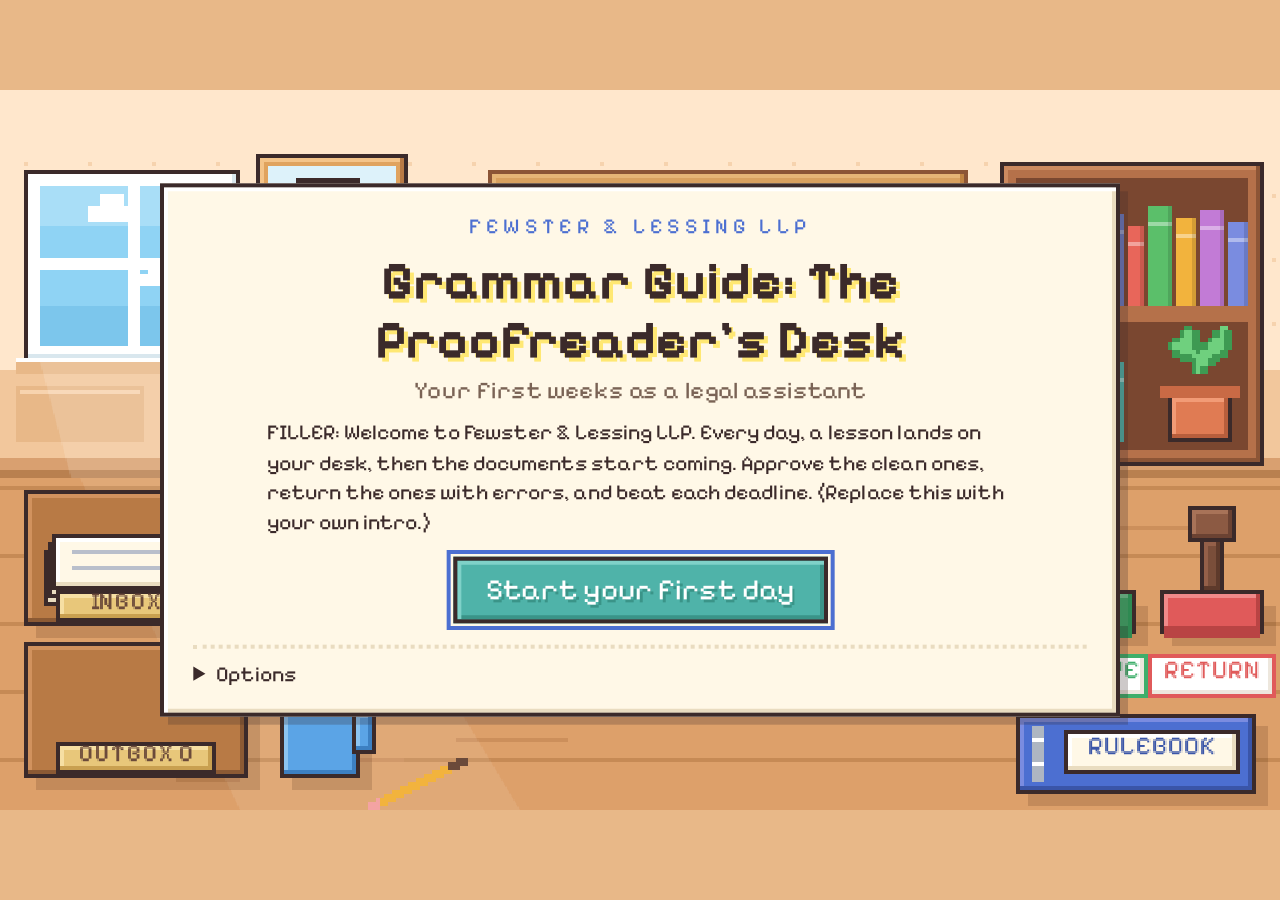
==== commit 73b28860: "Refactor code structure for improved readability and maintainability" ====
--- a/Grammar Guide Game.html
+++ b/Grammar Guide Game.html
@@ -23,8 +23,8 @@
 }
 * { box-sizing: border-box; }
 html, body { margin: 0; height: 100%; overflow: hidden; background: #E8B888; }
-body { font: 18px/1.4 var(--font); color: var(--ink); }
-button, input { font: inherit; color: inherit; }
+body { font: 18px/1.4 var(--font); color: var(--ink); font-variant-ligatures: none; font-feature-settings: "liga" 0, "clig" 0; }
+button, input { font: inherit; color: inherit; font-variant-ligatures: none; font-feature-settings: "liga" 0, "clig" 0; }
 [hidden] { display: none !important; }
 :focus-visible { outline: 3px solid var(--blue); outline-offset: 2px; }
 .sr-only { position: absolute; width: 1px; height: 1px; overflow: hidden; clip: rect(0 0 0 0); white-space: nowrap; }
@@ -275,7 +275,7 @@
 <body>
 <div id="app"></div>
 <script>
-window.GAME_DATA = {"files":[{"name":"00A Tutorial - Welcome.md","text":"---\nTitle: Welcome to the firm\nLevel: Orientation\nDocument: Email\nFrom: Dana Whitfield, Office Manager\nTo: You\nSubject: Welcome! How your desk works\n---\n\u003e FILLER: replace with your own text.\n\nHi, and welcome to Fewster \u0026 Lessing LLP.\n\nHere\u0027s how your days work:\n\n1. **Each morning**, a lesson lands on your desk. File it in your **Rulebook** (bottom right). You can open the rulebook any time, but the clock keeps running.\n2. **Clock in.** Your inbox fills with work, and the clock starts at 9:00 a.m.\n3. **Sticky notes** are quick questions from your coworkers. Click the right answer.\n4. **Documents** need your stamp. If a document has errors, click each wrong word, correct it, then stamp **RETURN**. If it has no errors, stamp **APPROVE**.\n5. **At 5:00 p.m.** the office closes, and anything left in your inbox is unfinished.\n\nYou earn pay for good work. A wrong stamp costs you a heart, and if you lose all three, you\u0027re fired for the day.\n\n✓ Fix only the words that are wrong.\n✗ Don\u0027t change correct words. Each one costs you time and money.\n\nDana\n"},{"name":"00B Tutorial - Practice.md","text":"---\nTitle: Practice run\nNote 3: You\u0027ll do.\nNote 2: Fine. Read the rulebook before tomorrow.\nNote 1: That was the practice round.\n---\nFILLER: A quick practice before your first real day.\n\n## Question\nWhat should you do with a word that is already correct?\n\nA) Change it to something that sounds more formal\nB) Leave it alone\nAnswer: B\nFeedback A: Changing a correct word counts as an error on a proofreading test.\nHint: Think about what the clock does when you click a correct word.\nExplain: Proofreaders fix errors and leave everything else alone.\n\n## Practice: A clean document\nDocument: Email\nFrom: Dana Whitfield, Office Manager\nTo: You\nSubject: Parking\nFILLER passage. This one has no errors. Stamp it APPROVE.\nPassage:\nYour parking pass is in the top drawer of your desk. Please park on the second level of the parkade.\n\n## Practice: A document with an error\nDocument: Memo\nTo: You\nFrom: Dana Whitfield, Office Manager\nRe: Your desk\nPenalty: 10\nHint: There is one spelling error. Remember: i before e, except after c.\nThis one has one error. Click it, correct it, then stamp it RETURN.\nPassage:\nYour desk is next to the {recieving =\u003e receiving | I before e, except after c.} area on the second floor.\nYour computer password will arrive by email this morning.\n"},{"name":"01A Fewer vs less.md","text":"---\nTitle: Fewer vs. Less\nLevel: The Supply Order\nDocument: Email\nFrom: Dana Whitfield, Office Manager\nTo: You\nSubject: Before you place the supply order\n---\n\u003e FILLER: replace with your rewritten Level 1 page.\n\n**Rule:** Use *fewer* with countable nouns (things you can put a number in front of). Use *less* with non-countable nouns (amounts).\n\n✓ There are fewer people here than I expected.\n✗ We have less volunteers this year. → fewer volunteers\n\n| Countable → fewer | Non-countable → less |\n|---|---|\n| fewer people | less milk |\n| fewer emails | less paperwork |\n| fewer mistakes | less time |\n\n**Test:** put a number in front of the noun. *Three clients* works, so *clients* takes *fewer*.\n"},{"name":"01B Fewer vs less - Test.md","text":"---\nTitle: Fewer vs. Less: Test\n---\n## Question\nThe firm received ___ applications this year than last year.\n\nA) less\nB) fewer\nC) lesser\nAnswer: B\nFeedback A: Applications is a plural countable noun (you can say two applications), so it takes fewer.\nFeedback C: Lesser means lower in importance, as in a lesser charge. It doesn\u0027t mean a smaller number.\nHint: Can you put a number in front of applications?\n\n## Question\nThe new filing system means ___ paperwork for the legal team.\n\nA) fewer\nB) less\nC) lesser\nAnswer: B\nFeedback A: Paperwork is a non-countable noun. You can\u0027t say three paperworks, so it takes less.\nFeedback C: Lesser compares importance, not amount.\nHint: Would you ask how much paperwork or how many paperwork?\n\n## Question\nOur office hired ___ paralegals this year, so each one has ___ free time.\n\nA) fewer / less\nB) less / fewer\nC) fewer / fewer\nD) less / less\nAnswer: A\nFeedback B: The words are reversed. Paralegals can be counted, and free time is an amount.\nFeedback C: Free time is a non-countable noun, so it takes less.\nFeedback D: Paralegals is a plural countable noun, so it takes fewer.\nHint: Ask how many? for one blank and how much? for the other.\n\n## Question\nWhich sentence uses the standard form?\n\nA) The hearing lasted less than three hours.\nB) The hearing lasted fewer than three hours.\nC) Neither sentence is standard.\nAnswer: A\nFeedback B: Three hours is a length of time. We treat a measurement as one amount, so less is standard.\nFeedback C: Sentence A follows the measurement exception, so it is standard.\nHint: Are you counting separate hours or measuring how long the hearing took?\n\n## Inspect: The courier note\nDocument: Email\nFrom: Omar Haddad, Senior Paralegal\nTo: You\nSubject: Courier budget\nFILLER passage. Is it ready to go out?\nPassage:\nWe spent {less =\u003e less | Money is an amount, so less is correct.} than $200 on couriers in October, and we sent {fewer =\u003e fewer | Packages can be counted, so fewer is correct.} packages than in September. Please keep the receipts in the blue folder.\n\n## Mini-boss: The 5 p.m. supply memo\nDocument: Memo\nTo: You\nFrom: Ms. Fewster, Partner\nRe: Supply order\nPenalty: 10\nHint: There are three errors. One \"less\" in this memo is correct.\nFILLER passage. Ms. Fewster needs this memo fixed before it goes to the whole office at 5 p.m.\nPassage:\nWe need to cut costs this quarter, so please order {less =\u003e fewer | Binders can be counted: two binders, three binders.} binders than last time. We also want {fewer =\u003e less | Paper is an amount here. You can\u0027t say three papers.} paper in the recycling bins, so print only what you need.\n\nOur records show that {less =\u003e fewer | Clients are counted one by one.} than 20 clients picked up their files last month. That leaves {less =\u003e less | Money is an amount, so less than $50 is standard.} than $50 in the courier budget.\n"},{"name":"02A Subject-verb agreement.md","text":"---\nTitle: Subject–Verb Agreement: Find the Head\nLevel: The Exhibit List\nDocument: Memo\nTo: All assistants\nFrom: Omar Haddad, Senior Paralegal\nDate: Monday\nRe: Verbs in our court documents\n---\n\u003e FILLER: replace with your rewritten Level 2 page.\n\n**Rule:** The verb matches the head of the subject (its main noun), not the words around it.\n\n✓ A shipment of shoes has been delayed. (head: shipment)\n✗ The analysis of the results reveal a rise. → reveals\n\n**Cross-out test:** cross out the phrase that starts with *of*, *for* or *with*, then read the subject and verb together.\n\nThe analysis ~~of the results~~ reveals a rise.\n"},{"name":"02B Subject-verb agreement - Test.md","text":"---\nTitle: Agreement: Test\n---\nFILLER: these questions are pasted in the Word-page layout to show that it works too.\n\n## Question\nQuestion: The box of client files ___ on the front desk.\nOptions: A) is · B) are · C) were\nCorrect answer: A\nFeedback:\nB) Files is inside the prepositional phrase of client files. The head is box, which is singular.\nC) Were is plural, but the head box is singular.\nHint: Cross out the phrase that starts with of.\n\n## Question\nQuestion: A number of clients ___ asked about the new fees.\nOptions: A) has · B) have · C) is\nCorrect answer: B\nFeedback:\nA) A number of works like several, so the real head is clients, which is plural.\nC) Is is singular, and a number of needs a plural verb.\nHint: Swap a number of for several. Which verb sounds right now?\n\n## Question\nQuestion: Each of the lawyers ___ a parking pass.\nOptions: A) has · B) have · C) are\nCorrect answer: A\nFeedback:\nB) Of the lawyers is clutter. The subject is each, which is always singular.\nC) Are is plural, and it doesn\u0027t fit the meaning of the sentence.\nHint: Cross out the of phrase. What word is left before the blank?\n\n## Mini-boss: The courier list\nDocument: Memo\nTo: You\nFrom: Omar Haddad, Senior Paralegal\nRe: Hearing materials\nPenalty: 10\nHint: There are three errors. Cross out every \"of\" phrase first.\nFILLER passage. The courier leaves at noon.\nPassage:\nThe list of exhibits for the hearing {are =\u003e is | The head of the subject is list, which is singular.} on the shared drive. Each of the associates {have =\u003e has | Cross out \"of the associates.\" Each is singular.} a printed copy.\n\nA number of clients {have =\u003e have | A number of works like several, so the plural verb is correct.} asked for updates, and the box of signed forms {need =\u003e needs | The head is box. Cross out \"of signed forms.\"} to go to the courier by noon.\n"},{"name":"03A Good well bad badly.md","text":"---\nTitle: Good/Well, Bad/Badly\nLevel: The Client Update\nDocument: Email\nFrom: Priya Sandhu, Legal Assistant\nTo: You\nSubject: Quick tip before you write the client update\n---\n\u003e FILLER: replace with your rewritten Level 3 page.\n\n**Rule:** After an action verb, use an adverb (*well*, *badly*). After a linking verb, use an adjective (*good*, *bad*).\n\n✓ I feel bad about the mistake. (*feel* is a linking verb here)\n✗ She did good on the exam. → well\n\n**Be test:** replace the verb with *is* or *was*. If the sentence still makes sense, it\u0027s a linking verb, so use the adjective.\n"},{"name":"03B Good well bad badly - Test.md","text":"---\nTitle: Good/Well, Bad/Badly: Test\n---\n## Question\nThe new associate writes ___.\n\nA) good\nB) well\nC) goodly\nAnswer: B\nFeedback A: Writes is an action verb, so it needs an adverb. Good is an adjective.\nFeedback C: Goodly is not a standard word for this meaning. The adverb form of good is well.\nHint: Is writes an action or a state?\n\n## Question\nThe coffee in the break room smells ___.\n\nA) good\nB) well\nC) nicely\nAnswer: A\nFeedback B: Smells is a linking verb here, so it needs an adjective. As an adjective, well means \"healthy,\" and coffee can\u0027t be healthy in that way.\nFeedback C: Nicely is an adverb, but a linking verb needs an adjective.\nHint: Try the be test: The coffee is ___.\n\n## Question\nThe witness answered the questions ___.\n\nA) bad\nB) badly\nC) worst\nAnswer: B\nFeedback A: Answered is an action verb, so it needs the adverb badly.\nFeedback C: Worst is a superlative adjective, so it can\u0027t describe an action.\nHint: Ask how did she answer?\n\n## Inspect: The office newsletter\nDocument: Memo\nTo: All staff\nFrom: Dana Whitfield, Office Manager\nRe: The new filing system\nFILLER passage. Is it ready to go out?\nPassage:\nThe new filing system works {well =\u003e well | Works is an action verb, so the adverb well is correct.}. Priya feels {good =\u003e good | Feels is a linking verb here, so the adjective good is correct.} about the change, and the clients seem happy with our faster replies.\n\n## Mini-boss: The client update\nDocument: Email\nFrom: You\nTo: Priya Sandhu\nSubject: Ramsay file update\nPenalty: 10\nHint: There are three errors. Check each verb: action or linking?\nFILLER passage. Priya needs your reply before her 3 p.m. call.\nPassage:\nHi Priya,\n\nThanks for helping with the Ramsay file. You did {good =\u003e well | Did is an action verb, so it needs the adverb well.} on the first draft, and the partner was pleased. I feel {badly =\u003e bad | Feel is a linking verb here, so it takes the adjective bad.} that I sent the exhibit list so late.\n\nThe client seemed {happily =\u003e happy | Seemed is a linking verb. Use the adjective happy.} with the timeline, so the meeting went {well =\u003e well | Went is an action verb here, so the adverb well is correct.}.\n"},{"name":"04A She and I between you and me.md","text":"---\nTitle: She and I / Between You and Me\nLevel: Between You and Me\nDocument: Letter\nDate: November 24, 2026\nTo: You\nRe: Pronouns in client letters\n---\n\u003e FILLER: replace with your rewritten Level 4 page.\n\n**Rule:** Use the subject form (*I, she, he, we, they*) for whoever does the action. Use the object form (*me, her, him, us, them*) for whoever receives the action, or after a preposition.\n\n✓ She and I have been friends forever.\n✗ Between you and I, the file is late. → you and me\n\n**Drop-the-name test:** cover the other person\u0027s name. *The manager asked ~~Omar and~~ me* sounds right; *asked I* doesn\u0027t.\n"},{"name":"04B She and I - Test.md","text":"---\nTitle: She and I: Test\n---\n## Question\nThe manager asked Omar and ___ to review the contract.\n\nA) I\nB) me\nC) myself\nAnswer: B\nFeedback A: The manager did the asking, so the pronoun receives the action. It needs the object form.\nFeedback C: Myself only works when I appears earlier in the same sentence, as in I asked myself.\nHint: Cover Omar and. What sounds right after asked?\n\n## Question\nBetween you and ___, the deadline is unrealistic.\n\nA) I\nB) me\nC) myself\nAnswer: B\nFeedback A: Between is a preposition, so the pronoun after it must be in the object form.\nFeedback C: Myself needs an earlier I in the sentence, and there isn\u0027t one.\nHint: Would you say between us or between we?\n\n## Question\nIn formal writing, which word completes the sentence? My sister types faster than ___.\n\nA) I\nB) me\nC) myself\nAnswer: A\nFeedback B: Than me is common in speech, but formal writing finishes the comparison: than I do.\nFeedback C: Myself needs an earlier I in the sentence.\nHint: Finish the sentence: …faster than ___ do.\n\n## Mini-boss: The binder email\nDocument: Email\nFrom: You\nTo: Ms. Chen\nSubject: Ramsay binder\nPenalty: 10\nHint: There are three errors. Use the drop-the-name test on each pronoun.\nFILLER passage.\nPassage:\nBetween you and {I =\u003e me | Between is a preposition, so use the object form.}, the Ramsay binder is late. The partner asked Omar and {myself =\u003e me | Myself needs an earlier I in the same sentence.} to finish it tonight.\n\n{Him =\u003e He | Test it alone: He will bring the exhibits.} and Priya will bring the exhibits. Please send any questions to Ms. Chen or {me =\u003e me | To is a preposition, so the object form me is correct.}.\n"},{"name":"05A Who whom whoever.md","text":"---\nTitle: Who, Whom, Whoever\nLevel: The Witness\nDocument: Memo\nTo: You\nFrom: Ms. Lessing, Partner\nRe: Who or whom?\n---\n\u003e FILLER: replace with your rewritten Level 5 page.\n\n**Rule:** Look only inside the word\u0027s own clause. If it acts as a subject there, use *who* or *whoever*. If it acts as an object, use *whom* or *whomever*.\n\n✓ The client whom we called is here. (we called **him**)\n✗ We will send whomever is nearest. → whoever (**he** is nearest)\n\n**He/him swap:** rewrite the clause with *he* or *him*. *He* → who. *Him* → whom.\n"},{"name":"05B Who whom whoever - Test.md","text":"---\nTitle: Who and Whom: Test\n---\n## Question\nThe paralegal ___ found the error deserves credit.\n\nA) who\nB) whom\nC) whomever\nAnswer: A\nFeedback B: Rewrite the clause: he found the error. He is a subject form, so the answer is who.\nFeedback C: Whomever is an object form, and it means \"any person.\" This sentence is about one specific paralegal.\nHint: Did he or him find the error?\n\n## Question\nGive the file to ___ is at the front desk.\n\nA) whoever\nB) whomever\nC) whom\nAnswer: A\nFeedback B: The whole clause is the object of to. Inside the clause, he is at the front desk, so the pronoun is a subject.\nFeedback C: Whom is an object form, but inside the clause the pronoun is the subject of is.\nHint: Ignore to. Look at the verb right after the blank.\n\n## Question\n___ do you think will win the case?\n\nA) Who\nB) Whom\nC) Whomever\nAnswer: A\nFeedback B: Cover do you think: ___ will win the case. He will win, so the answer is who.\nFeedback C: Whomever is an object form, and this is a question about one person.\nHint: Cover the words do you think.\n\n## Inspect: The hearing reminder\nDocument: Email\nFrom: Ms. Lessing, Partner\nTo: You\nSubject: Thursday\u0027s hearing\nFILLER passage. Is it ready to go out?\nPassage:\nThe paralegal {who =\u003e who | He drafted the motion, so who is correct.} drafted the motion will be at the hearing. Please send the binder to {whoever =\u003e whoever | Inside the clause, he asks for it, so whoever is correct.} asks for it first. The client {whom =\u003e whom | We met him, so whom is correct.} we met on Tuesday has signed the retainer.\n\n## Mini-boss: The witness memo\nDocument: Memo\nTo: Ms. Lessing\nFrom: You\nRe: Trial preparation\nPenalty: 10\nHint: There are three errors. Do the he/him swap inside each clause.\nFILLER passage.\nPassage:\nThe witness {who =\u003e whom | The lawyer interviewed him, so use whom.} the lawyer interviewed on Monday has agreed to testify. The clerk {whom =\u003e who | He found the error, so use who.} found the error should get credit.\n\nPlease give the transcript to {whomever =\u003e whoever | Inside the clause, he asks first. The subject wins: whoever.} asks first. The expert {whom =\u003e whom | We hired him, so whom is correct.} we hired will arrive at nine.\n"},{"name":"06A Ending with prepositions.md","text":"---\nTitle: Ending a Sentence with a Preposition\nLevel: Where It\u0027s At\nDocument: Email\nFrom: Omar Haddad, Senior Paralegal\nTo: You\nSubject: Yes, you can end a sentence with \"with\"\n---\n\u003e FILLER: replace with your rewritten Level 6 page.\n\n**Rule:** Ending with a preposition is correct English. For very formal writing, you can move the preposition to the front. Cut a final preposition only when it adds nothing.\n\n✓ Who should I give this to?\n✗ Where is the file at? → Where is the file?\n\n**Remove test:** take the last word away. If the meaning stays the same, cut it.\n"},{"name":"06B Ending with prepositions - Test.md","text":"---\nTitle: Prepositions: Test\n---\n## Question\nWhich sentence is the most formal?\n\nA) Who did you send the file to?\nB) To whom did you send the file?\nC) Whom did you send the file to?\nAnswer: B\nFeedback A: This is correct, but casual: it uses who and leaves to at the end.\nFeedback C: Whom is the formal pronoun, but the preposition is still at the end. B is more formal.\nHint: Which sentence keeps the preposition next to its object?\n\n## Question\nWhich sentence ends with a preposition that should be cut?\n\nA) Where is the hearing at?\nB) Which room is the hearing in?\nC) What is the hearing about?\nAnswer: A\nFeedback B: Without in, the sentence no longer makes sense. The preposition is needed.\nFeedback C: Without about, the meaning changes. The preposition is needed.\nHint: Remove the last word. Does the sentence still mean the same thing?\n\n## Question\nIs this sentence correct? She is the lawyer whom I spoke with.\n\nA) Yes\nB) No, because a sentence can\u0027t end with a preposition\nC) No, because whom should be who\nAnswer: A\nFeedback B: That rule is a myth. Ending with a preposition is correct English.\nFeedback C: Inside the clause, I spoke with her, so the pronoun is an object and whom is correct.\nHint: Check the pronoun with the he/him swap from Level 5.\n\n## Mini-boss: The meeting reply\nDocument: Email\nFrom: You\nTo: Omar Haddad\nSubject: Re: Tomorrow\u0027s meeting\nPenalty: 10\nHint: There are three extra words to delete. One sentence ends with a preposition that\u0027s needed.\nFILLER passage. Use **Delete it** for words that add nothing.\nPassage:\nHi Omar,\n\nCan you tell me where the Ramsay file is {at =\u003e | Where already means \"at what place,\" so at adds nothing.}? The client we spoke {with =\u003e with | Spoke with needs with. Ending with it is fine.} yesterday wants to know where the courier went {to =\u003e | Where already means \"to what place,\" so to can go.}.\n\nAlso, where is the boardroom key kept {at =\u003e | Again, where already says \"at what place.\"}?\n"},{"name":"07A Commas that change meaning.md","text":"---\nTitle: Commas That Change Meaning\nLevel: A Matter of Commas\nDocument: Memo\nTo: All staff\nFrom: Ms. Fewster, Partner\nRe: That, which and the Oxford comma\n---\n\u003e FILLER: replace with your rewritten Level 7 page.\n\n**Rule:** If a clause tells you *which one*, use *that* with no commas. If it only adds extra information, use *which* with commas. In a list, a comma before the final *and* prevents misreading.\n\n✓ The contract that Omar drafted is late.\n✗ The contract which Omar drafted is late. → that\n\n**Brackets test:** put the clause in brackets and read the sentence without it. If the reader still knows which one you mean, the clause is extra: use *which* and commas.\n"},{"name":"07B Commas that change meaning - Test.md","text":"---\nTitle: Commas: Test\n---\n## Question\nCalgary, ___ hosted the 1988 Winter Olympics, is in Alberta.\n\nA) that\nB) which\nC) who\nAnswer: B\nFeedback A: There is only one Calgary, so the clause is extra information. A non-essential clause starts with which.\nFeedback C: Who is for people, not places.\nHint: Do we already know which Calgary the sentence means?\n\n## Question\nWhich sentence says that all the paralegals got a bonus?\n\nA) The paralegals who worked late got a bonus.\nB) The paralegals, who worked late, got a bonus.\nAnswer: B\nFeedback A: With no commas, the clause picks out only the paralegals who worked late. Only some got a bonus.\nHint: Commas = all. No commas = only some.\n\n## Question\nThe report, is on the desk that Omar uses. Which comma rule does this sentence break?\n\nA) A comma separates the subject from its verb.\nB) The that clause needs commas.\nC) It breaks no rule.\nAnswer: A\nFeedback B: That Omar uses tells you which desk, so it is essential and takes no commas.\nFeedback C: The comma between report and is splits the subject from its verb.\nHint: Find the subject and the verb. Should anything come between them?\n\n## Inspect: The Friday notice\nDocument: Memo\nTo: All staff\nFrom: Dana Whitfield, Office Manager\nRe: Office closure\nFILLER passage. Is it ready to go out?\nPassage:\nThe binder {that =\u003e that | It tells you which binder, so that with no commas is correct.} holds the exhibits is on my desk. Our office, {which =\u003e which | We only have one office, so which with commas is correct.} overlooks the river, will be closed on Friday. Please bring pens, sticky {notes, =\u003e notes, | The Oxford comma keeps the list clear.} and the client list on Monday.\n\n## Mini-boss: The all-staff memo\nDocument: Memo\nTo: All staff\nFrom: You, for Ms. Fewster\nRe: Friday\u0027s client meeting\nPenalty: 10\nHint: There are three errors. Click the word the comma is attached to.\nFILLER passage.\nPassage:\nThe contract {which =\u003e that | The clause tells you which contract, so use that with no commas.} Omar drafted is ready for review. The {report, =\u003e report | Don\u0027t put a comma between the subject and its verb.} is on the front desk.\n\nOn Friday, we will meet the clients, {Jordan =\u003e Jordan, | Without the Oxford comma, the clients could be Jordan and Priya.} and Priya. Calgary, {which =\u003e which | Calgary is already known, so the clause adds extra information: which with commas is correct.} hosted the 1988 Winter Olympics, is where the meeting will be.\n"},{"name":"08A Final boss - Briefing.md","text":"---\nTitle: The Affidavit Briefing\nLevel: Filing Day\nDocument: Email\nFrom: Ms. Fewster, Managing Partner\nTo: You\nSubject: URGENT: Lee affidavit must be filed today\n---\n\u003e FILLER: replace with your own briefing.\n\nThe filing counter closes at 4:30 p.m., and Jordan Lee\u0027s affidavit still needs a final proofread.\n\nOur junior associate drafted it in a hurry. Expect one error from every rule you\u0027ve learned: fewer/less, agreement, good/well, pronouns, who/whom, extra prepositions and that/which.\n\nBe careful: some sentences are already correct. If you change them, you\u0027ll lose time you don\u0027t have.\n\nMs. Fewster\n"},{"name":"08B Final boss - Affidavit.md","text":"---\nTitle: Final Boss: The Affidavit\nPass: 50%\n---\n## Final boss: Affidavit of Jordan Lee\nDocument: Court filing\nCourt: Court of King\u0027s Bench of Alberta\nJudicial centre: Calgary\nBetween: Ramsay Holdings Ltd., Plaintiff, and Northgate Couriers Inc., Defendant\nFiling: Affidavit of Jordan Lee\nPenalty: 10\nHint: There are seven errors, one for each level, and two traps.\nFILLER passage. The filing counter closes at 4:30 p.m.\nPassage:\n# Affidavit\n\nI, Jordan Lee, of the City of Calgary, in the Province of Alberta, make oath and say that:\n\n1. I am the office manager of Ramsay Holdings Ltd., the Plaintiff in this action, and I have personal knowledge of the matters in this affidavit.\n\n2. In March 2026, the Defendant delivered {less =\u003e fewer | Shipments can be counted, so use fewer.} than 12 of our 40 shipments on time.\n\n3. The list of damaged items {are =\u003e is | The head of the subject is list, which is singular.} attached as Exhibit A.\n\n4. The Defendant\u0027s drivers handled the boxes {bad =\u003e badly | Handled is an action verb, so it needs the adverb badly.}.\n\n5. On April 2, 2026, the Defendant\u0027s manager sent an apology to my assistant and {I =\u003e me | To is a preposition. Drop \"my assistant and\": sent an apology to me.}. The manager {whom =\u003e whom | I called him, so whom is correct.} I called on April 3 did not return my call.\n\n6. The driver {who =\u003e whom | The Defendant hired him, so the pronoun is an object: whom.} the Defendant hired in March had no training.\n\n7. I do not know where the damaged boxes are now stored {at =\u003e | Where already means \"at what place,\" so at adds nothing.}.\n\n8. The invoice {which =\u003e that | The clause tells you which invoice, so use that with no commas.} the Defendant sent on April 9 is attached as Exhibit B. The Defendant has paid {less =\u003e less | Money is an amount, so less is standard.} than $500 of the $8,000 it owes.\n\nSworn before me at Calgary, Alberta, on April 20, 2026.\n"},{"name":"game.md","text":"---\nTitle: Grammar Guide: The Proofreader\u0027s Desk\nFirm: Fewster \u0026 Lessing LLP\nSubtitle: Your first weeks as a legal assistant\nStart: Start your first day\nPass: 50%\nBoss: Ms. Fewster, Managing Partner\nReviewer: Ms. Fewster, Managing Partner\nNote 3: Excellent work.\nNote 2: Acceptable.\nNote 1: See me tomorrow morning.\nNote fail: Not good enough. Do it again.\nEnding: FILLER: You made it through every file on your desk. The partners noticed. (Write your own ending here.)\n---\nFILLER: Welcome to Fewster \u0026 Lessing LLP. Every day, a lesson lands on your desk, then the documents start coming. Approve the clean ones, return the ones with errors, and beat each deadline. (Replace this with your own intro.)\n"}],"images":{},"built":"2026-11-24 18:06"};
+window.GAME_DATA = {"files":[{"name":"00A Tutorial - Welcome.md","text":"---\nTitle: Welcome to the firm\nLevel: Orientation\nDocument: Email\nFrom: Dana Whitfield, Office Manager\nTo: You\nSubject: Welcome! How your desk works\n---\n\u003e FILLER: replace with your own text.\n\nHi, and welcome to Fewster \u0026 Lessing LLP.\n\nHere\u0027s how your days work:\n\n1. **Each morning**, a lesson lands on your desk. File it in your **Rulebook** (bottom right). You can open the rulebook any time, but the clock keeps running.\n2. **Clock in.** Your inbox fills with work, and the clock starts at 9:00 a.m.\n3. **Sticky notes** are quick questions from your coworkers. Click the right answer.\n4. **Documents** need your stamp. If a document has errors, click each wrong word, correct it, then stamp **RETURN**. If it has no errors, stamp **APPROVE**.\n5. **At 5:00 p.m.** the office closes, and anything left in your inbox is unfinished.\n\nYou earn pay for good work. A wrong stamp costs you a heart, and if you lose all three, you\u0027re fired for the day.\n\n✓ Fix only the words that are wrong.\n✗ Don\u0027t change correct words. Each one costs you time and money.\n\nDana\n"},{"name":"00B Tutorial - Practice.md","text":"---\nTitle: Practice run\nNote 3: You\u0027ll do.\nNote 2: Fine. Read the rulebook before tomorrow.\nNote 1: That was the practice round.\n---\nFILLER: A quick practice before your first real day.\n\n## Question\nWhat should you do with a word that is already correct?\n\nA) Change it to something that sounds more formal\nB) Leave it alone\nAnswer: B\nFeedback A: Changing a correct word counts as an error on a proofreading test.\nHint: Think about what the clock does when you click a correct word.\nExplain: Proofreaders fix errors and leave everything else alone.\n\n## Practice: A clean document\nDocument: Email\nFrom: Dana Whitfield, Office Manager\nTo: You\nSubject: Parking\nFILLER passage. This one has no errors. Stamp it APPROVE.\nPassage:\nYour parking pass is in the top drawer of your desk. Please park on the second level of the parkade.\n\n## Practice: A document with an error\nDocument: Memo\nTo: You\nFrom: Dana Whitfield, Office Manager\nRe: Your desk\nPenalty: 10\nHint: There is one spelling error. Remember: i before e, except after c.\nThis one has one error. Click it, correct it, then stamp it RETURN.\nPassage:\nYour desk is next to the {recieving =\u003e receiving | I before e, except after c.} area on the second floor.\nYour computer password will arrive by email this morning.\n"},{"name":"01A Fewer vs less.md","text":"---\nTitle: Fewer vs. Less\nLevel: The Supply Order\nDocument: Email\nFrom: Dana Whitfield, Office Manager\nTo: You\nSubject: Before you place the supply order\n---\n\u003e FILLER: replace with your rewritten Level 1 page.\n\n**Rule:** Use *fewer* with countable nouns (things you can put a number in front of). Use *less* with non-countable nouns (amounts).\n\n✓ There are fewer people here than I expected.\n✗ We have less volunteers this year. → fewer volunteers\n\n| Countable → fewer | Non-countable → less |\n|---|---|\n| fewer people | less milk |\n| fewer emails | less paperwork |\n| fewer mistakes | less time |\n\n**Test:** put a number in front of the noun. *Three clients* works, so *clients* takes *fewer*.\n"},{"name":"01B Fewer vs less - Test.md","text":"---\nTitle: Fewer vs. Less: Test\n---\n## Question\nThe firm received ___ applications this year than last year.\n\nA) less\nB) fewer\nC) lesser\nAnswer: B\nFeedback A: Applications is a plural countable noun (you can say two applications), so it takes fewer.\nFeedback C: Lesser means lower in importance, as in a lesser charge. It doesn\u0027t mean a smaller number.\nHint: Can you put a number in front of applications?\n\n## Question\nThe new filing system means ___ paperwork for the legal team.\n\nA) fewer\nB) less\nC) lesser\nAnswer: B\nFeedback A: Paperwork is a non-countable noun. You can\u0027t say three paperworks, so it takes less.\nFeedback C: Lesser compares importance, not amount.\nHint: Would you ask how much paperwork or how many paperwork?\n\n## Question\nOur office hired ___ paralegals this year, so each one has ___ free time.\n\nA) fewer / less\nB) less / fewer\nC) fewer / fewer\nD) less / less\nAnswer: A\nFeedback B: The words are reversed. Paralegals can be counted, and free time is an amount.\nFeedback C: Free time is a non-countable noun, so it takes less.\nFeedback D: Paralegals is a plural countable noun, so it takes fewer.\nHint: Ask how many? for one blank and how much? for the other.\n\n## Question\nWhich sentence uses the standard form?\n\nA) The hearing lasted less than three hours.\nB) The hearing lasted fewer than three hours.\nC) Neither sentence is standard.\nAnswer: A\nFeedback B: Three hours is a length of time. We treat a measurement as one amount, so less is standard.\nFeedback C: Sentence A follows the measurement exception, so it is standard.\nHint: Are you counting separate hours or measuring how long the hearing took?\n\n## Inspect: The courier note\nDocument: Email\nFrom: Omar Haddad, Senior Paralegal\nTo: You\nSubject: Courier budget\nFILLER passage. Is it ready to go out?\nPassage:\nWe spent {less =\u003e less | Money is an amount, so less is correct.} than $200 on couriers in October, and we sent {fewer =\u003e fewer | Packages can be counted, so fewer is correct.} packages than in September. Please keep the receipts in the blue folder.\n\n## Mini-boss: The 5 p.m. supply memo\nDocument: Memo\nTo: You\nFrom: Ms. Fewster, Partner\nRe: Supply order\nPenalty: 10\nHint: There are three errors. One \"less\" in this memo is correct.\nFILLER passage. Ms. Fewster needs this memo fixed before it goes to the whole office at 5 p.m.\nPassage:\nWe need to cut costs this quarter, so please order {less =\u003e fewer | Binders can be counted: two binders, three binders.} binders than last time. We also want {fewer =\u003e less | Paper is an amount here. You can\u0027t say three papers.} paper in the recycling bins, so print only what you need.\n\nOur records show that {less =\u003e fewer | Clients are counted one by one.} than 20 clients picked up their files last month. That leaves {less =\u003e less | Money is an amount, so less than $50 is standard.} than $50 in the courier budget.\n"},{"name":"02A Subject-verb agreement.md","text":"---\nTitle: Subject–Verb Agreement: Find the Head\nLevel: The Exhibit List\nDocument: Memo\nTo: All assistants\nFrom: Omar Haddad, Senior Paralegal\nDate: Monday\nRe: Verbs in our court documents\n---\n\u003e FILLER: replace with your rewritten Level 2 page.\n\n**Rule:** The verb matches the head of the subject (its main noun), not the words around it.\n\n✓ A shipment of shoes has been delayed. (head: shipment)\n✗ The analysis of the results reveal a rise. → reveals\n\n**Cross-out test:** cross out the phrase that starts with *of*, *for* or *with*, then read the subject and verb together.\n\nThe analysis ~~of the results~~ reveals a rise.\n"},{"name":"02B Subject-verb agreement - Test.md","text":"---\nTitle: Agreement: Test\n---\nFILLER: these questions are pasted in the Word-page layout to show that it works too.\n\n## Question\nQuestion: The box of client files ___ on the front desk.\nOptions: A) is · B) are · C) were\nCorrect answer: A\nFeedback:\nB) Files is inside the prepositional phrase of client files. The head is box, which is singular.\nC) Were is plural, but the head box is singular.\nHint: Cross out the phrase that starts with of.\n\n## Question\nQuestion: A number of clients ___ asked about the new fees.\nOptions: A) has · B) have · C) is\nCorrect answer: B\nFeedback:\nA) A number of works like several, so the real head is clients, which is plural.\nC) Is is singular, and a number of needs a plural verb.\nHint: Swap a number of for several. Which verb sounds right now?\n\n## Question\nQuestion: Each of the lawyers ___ a parking pass.\nOptions: A) has · B) have · C) are\nCorrect answer: A\nFeedback:\nB) Of the lawyers is clutter. The subject is each, which is always singular.\nC) Are is plural, and it doesn\u0027t fit the meaning of the sentence.\nHint: Cross out the of phrase. What word is left before the blank?\n\n## Mini-boss: The courier list\nDocument: Memo\nTo: You\nFrom: Omar Haddad, Senior Paralegal\nRe: Hearing materials\nPenalty: 10\nHint: There are three errors. Cross out every \"of\" phrase first.\nFILLER passage. The courier leaves at noon.\nPassage:\nThe list of exhibits for the hearing {are =\u003e is | The head of the subject is list, which is singular.} on the shared drive. Each of the associates {have =\u003e has | Cross out \"of the associates.\" Each is singular.} a printed copy.\n\nA number of clients {have =\u003e have | A number of works like several, so the plural verb is correct.} asked for updates, and the box of signed forms {need =\u003e needs | The head is box. Cross out \"of signed forms.\"} to go to the courier by noon.\n"},{"name":"03A Good well bad badly.md","text":"---\nTitle: Good/Well, Bad/Badly\nLevel: The Client Update\nDocument: Email\nFrom: Priya Sandhu, Legal Assistant\nTo: You\nSubject: Quick tip before you write the client update\n---\n\u003e FILLER: replace with your rewritten Level 3 page.\n\n**Rule:** After an action verb, use an adverb (*well*, *badly*). After a linking verb, use an adjective (*good*, *bad*).\n\n✓ I feel bad about the mistake. (*feel* is a linking verb here)\n✗ She did good on the exam. → well\n\n**Be test:** replace the verb with *is* or *was*. If the sentence still makes sense, it\u0027s a linking verb, so use the adjective.\n"},{"name":"03B Good well bad badly - Test.md","text":"---\nTitle: Good/Well, Bad/Badly: Test\n---\n## Question\nThe new associate writes ___.\n\nA) good\nB) well\nC) goodly\nAnswer: B\nFeedback A: Writes is an action verb, so it needs an adverb. Good is an adjective.\nFeedback C: Goodly is not a standard word for this meaning. The adverb form of good is well.\nHint: Is writes an action or a state?\n\n## Question\nThe coffee in the break room smells ___.\n\nA) good\nB) well\nC) nicely\nAnswer: A\nFeedback B: Smells is a linking verb here, so it needs an adjective. As an adjective, well means \"healthy,\" and coffee can\u0027t be healthy in that way.\nFeedback C: Nicely is an adverb, but a linking verb needs an adjective.\nHint: Try the be test: The coffee is ___.\n\n## Question\nThe witness answered the questions ___.\n\nA) bad\nB) badly\nC) worst\nAnswer: B\nFeedback A: Answered is an action verb, so it needs the adverb badly.\nFeedback C: Worst is a superlative adjective, so it can\u0027t describe an action.\nHint: Ask how did she answer?\n\n## Inspect: The office newsletter\nDocument: Memo\nTo: All staff\nFrom: Dana Whitfield, Office Manager\nRe: The new filing system\nFILLER passage. Is it ready to go out?\nPassage:\nThe new filing system works {well =\u003e well | Works is an action verb, so the adverb well is correct.}. Priya feels {good =\u003e good | Feels is a linking verb here, so the adjective good is correct.} about the change, and the clients seem happy with our faster replies.\n\n## Mini-boss: The client update\nDocument: Email\nFrom: You\nTo: Priya Sandhu\nSubject: Ramsay file update\nPenalty: 10\nHint: There are three errors. Check each verb: action or linking?\nFILLER passage. Priya needs your reply before her 3 p.m. call.\nPassage:\nHi Priya,\n\nThanks for helping with the Ramsay file. You did {good =\u003e well | Did is an action verb, so it needs the adverb well.} on the first draft, and the partner was pleased. I feel {badly =\u003e bad | Feel is a linking verb here, so it takes the adjective bad.} that I sent the exhibit list so late.\n\nThe client seemed {happily =\u003e happy | Seemed is a linking verb. Use the adjective happy.} with the timeline, so the meeting went {well =\u003e well | Went is an action verb here, so the adverb well is correct.}.\n"},{"name":"04A She and I between you and me.md","text":"---\nTitle: She and I / Between You and Me\nLevel: Between You and Me\nDocument: Letter\nDate: November 24, 2026\nTo: You\nRe: Pronouns in client letters\n---\n\u003e FILLER: replace with your rewritten Level 4 page.\n\n**Rule:** Use the subject form (*I, she, he, we, they*) for whoever does the action. Use the object form (*me, her, him, us, them*) for whoever receives the action, or after a preposition.\n\n✓ She and I have been friends forever.\n✗ Between you and I, the file is late. → you and me\n\n**Drop-the-name test:** cover the other person\u0027s name. *The manager asked ~~Omar and~~ me* sounds right; *asked I* doesn\u0027t.\n"},{"name":"04B She and I - Test.md","text":"---\nTitle: She and I: Test\n---\n## Question\nThe manager asked Omar and ___ to review the contract.\n\nA) I\nB) me\nC) myself\nAnswer: B\nFeedback A: The manager did the asking, so the pronoun receives the action. It needs the object form.\nFeedback C: Myself only works when I appears earlier in the same sentence, as in I asked myself.\nHint: Cover Omar and. What sounds right after asked?\n\n## Question\nBetween you and ___, the deadline is unrealistic.\n\nA) I\nB) me\nC) myself\nAnswer: B\nFeedback A: Between is a preposition, so the pronoun after it must be in the object form.\nFeedback C: Myself needs an earlier I in the sentence, and there isn\u0027t one.\nHint: Would you say between us or between we?\n\n## Question\nIn formal writing, which word completes the sentence? My sister types faster than ___.\n\nA) I\nB) me\nC) myself\nAnswer: A\nFeedback B: Than me is common in speech, but formal writing finishes the comparison: than I do.\nFeedback C: Myself needs an earlier I in the sentence.\nHint: Finish the sentence: …faster than ___ do.\n\n## Mini-boss: The binder email\nDocument: Email\nFrom: You\nTo: Ms. Chen\nSubject: Ramsay binder\nPenalty: 10\nHint: There are three errors. Use the drop-the-name test on each pronoun.\nFILLER passage.\nPassage:\nBetween you and {I =\u003e me | Between is a preposition, so use the object form.}, the Ramsay binder is late. The partner asked Omar and {myself =\u003e me | Myself needs an earlier I in the same sentence.} to finish it tonight.\n\n{Him =\u003e He | Test it alone: He will bring the exhibits.} and Priya will bring the exhibits. Please send any questions to Ms. Chen or {me =\u003e me | To is a preposition, so the object form me is correct.}.\n"},{"name":"05A Who whom whoever.md","text":"---\nTitle: Who, Whom, Whoever\nLevel: The Witness\nDocument: Memo\nTo: You\nFrom: Ms. Lessing, Partner\nRe: Who or whom?\n---\n\u003e FILLER: replace with your rewritten Level 5 page.\n\n**Rule:** Look only inside the word\u0027s own clause. If it acts as a subject there, use *who* or *whoever*. If it acts as an object, use *whom* or *whomever*.\n\n✓ The client whom we called is here. (we called **him**)\n✗ We will send whomever is nearest. → whoever (**he** is nearest)\n\n**He/him swap:** rewrite the clause with *he* or *him*. *He* → who. *Him* → whom.\n"},{"name":"05B Who whom whoever - Test.md","text":"---\nTitle: Who and Whom: Test\n---\n## Question\nThe paralegal ___ found the error deserves credit.\n\nA) who\nB) whom\nC) whomever\nAnswer: A\nFeedback B: Rewrite the clause: he found the error. He is a subject form, so the answer is who.\nFeedback C: Whomever is an object form, and it means \"any person.\" This sentence is about one specific paralegal.\nHint: Did he or him find the error?\n\n## Question\nGive the file to ___ is at the front desk.\n\nA) whoever\nB) whomever\nC) whom\nAnswer: A\nFeedback B: The whole clause is the object of to. Inside the clause, he is at the front desk, so the pronoun is a subject.\nFeedback C: Whom is an object form, but inside the clause the pronoun is the subject of is.\nHint: Ignore to. Look at the verb right after the blank.\n\n## Question\n___ do you think will win the case?\n\nA) Who\nB) Whom\nC) Whomever\nAnswer: A\nFeedback B: Cover do you think: ___ will win the case. He will win, so the answer is who.\nFeedback C: Whomever is an object form, and this is a question about one person.\nHint: Cover the words do you think.\n\n## Inspect: The hearing reminder\nDocument: Email\nFrom: Ms. Lessing, Partner\nTo: You\nSubject: Thursday\u0027s hearing\nFILLER passage. Is it ready to go out?\nPassage:\nThe paralegal {who =\u003e who | He drafted the motion, so who is correct.} drafted the motion will be at the hearing. Please send the binder to {whoever =\u003e whoever | Inside the clause, he asks for it, so whoever is correct.} asks for it first. The client {whom =\u003e whom | We met him, so whom is correct.} we met on Tuesday has signed the retainer.\n\n## Mini-boss: The witness memo\nDocument: Memo\nTo: Ms. Lessing\nFrom: You\nRe: Trial preparation\nPenalty: 10\nHint: There are three errors. Do the he/him swap inside each clause.\nFILLER passage.\nPassage:\nThe witness {who =\u003e whom | The lawyer interviewed him, so use whom.} the lawyer interviewed on Monday has agreed to testify. The clerk {whom =\u003e who | He found the error, so use who.} found the error should get credit.\n\nPlease give the transcript to {whomever =\u003e whoever | Inside the clause, he asks first. The subject wins: whoever.} asks first. The expert {whom =\u003e whom | We hired him, so whom is correct.} we hired will arrive at nine.\n"},{"name":"06A Ending with prepositions.md","text":"---\nTitle: Ending a Sentence with a Preposition\nLevel: Where It\u0027s At\nDocument: Email\nFrom: Omar Haddad, Senior Paralegal\nTo: You\nSubject: Yes, you can end a sentence with \"with\"\n---\n\u003e FILLER: replace with your rewritten Level 6 page.\n\n**Rule:** Ending with a preposition is correct English. For very formal writing, you can move the preposition to the front. Cut a final preposition only when it adds nothing.\n\n✓ Who should I give this to?\n✗ Where is the file at? → Where is the file?\n\n**Remove test:** take the last word away. If the meaning stays the same, cut it.\n"},{"name":"06B Ending with prepositions - Test.md","text":"---\nTitle: Prepositions: Test\n---\n## Question\nWhich sentence is the most formal?\n\nA) Who did you send the file to?\nB) To whom did you send the file?\nC) Whom did you send the file to?\nAnswer: B\nFeedback A: This is correct, but casual: it uses who and leaves to at the end.\nFeedback C: Whom is the formal pronoun, but the preposition is still at the end. B is more formal.\nHint: Which sentence keeps the preposition next to its object?\n\n## Question\nWhich sentence ends with a preposition that should be cut?\n\nA) Where is the hearing at?\nB) Which room is the hearing in?\nC) What is the hearing about?\nAnswer: A\nFeedback B: Without in, the sentence no longer makes sense. The preposition is needed.\nFeedback C: Without about, the meaning changes. The preposition is needed.\nHint: Remove the last word. Does the sentence still mean the same thing?\n\n## Question\nIs this sentence correct? She is the lawyer whom I spoke with.\n\nA) Yes\nB) No, because a sentence can\u0027t end with a preposition\nC) No, because whom should be who\nAnswer: A\nFeedback B: That rule is a myth. Ending with a preposition is correct English.\nFeedback C: Inside the clause, I spoke with her, so the pronoun is an object and whom is correct.\nHint: Check the pronoun with the he/him swap from Level 5.\n\n## Mini-boss: The meeting reply\nDocument: Email\nFrom: You\nTo: Omar Haddad\nSubject: Re: Tomorrow\u0027s meeting\nPenalty: 10\nHint: There are three extra words to delete. One sentence ends with a preposition that\u0027s needed.\nFILLER passage. Use **Delete it** for words that add nothing.\nPassage:\nHi Omar,\n\nCan you tell me where the Ramsay file is {at =\u003e | Where already means \"at what place,\" so at adds nothing.}? The client we spoke {with =\u003e with | Spoke with needs with. Ending with it is fine.} yesterday wants to know where the courier went {to =\u003e | Where already means \"to what place,\" so to can go.}.\n\nAlso, where is the boardroom key kept {at =\u003e | Again, where already says \"at what place.\"}?\n"},{"name":"07A Commas that change meaning.md","text":"---\nTitle: Commas That Change Meaning\nLevel: A Matter of Commas\nDocument: Memo\nTo: All staff\nFrom: Ms. Fewster, Partner\nRe: That, which and the Oxford comma\n---\n\u003e FILLER: replace with your rewritten Level 7 page.\n\n**Rule:** If a clause tells you *which one*, use *that* with no commas. If it only adds extra information, use *which* with commas. In a list, a comma before the final *and* prevents misreading.\n\n✓ The contract that Omar drafted is late.\n✗ The contract which Omar drafted is late. → that\n\n**Brackets test:** put the clause in brackets and read the sentence without it. If the reader still knows which one you mean, the clause is extra: use *which* and commas.\n"},{"name":"07B Commas that change meaning - Test.md","text":"---\nTitle: Commas: Test\n---\n## Question\nCalgary, ___ hosted the 1988 Winter Olympics, is in Alberta.\n\nA) that\nB) which\nC) who\nAnswer: B\nFeedback A: There is only one Calgary, so the clause is extra information. A non-essential clause starts with which.\nFeedback C: Who is for people, not places.\nHint: Do we already know which Calgary the sentence means?\n\n## Question\nWhich sentence says that all the paralegals got a bonus?\n\nA) The paralegals who worked late got a bonus.\nB) The paralegals, who worked late, got a bonus.\nAnswer: B\nFeedback A: With no commas, the clause picks out only the paralegals who worked late. Only some got a bonus.\nHint: Commas = all. No commas = only some.\n\n## Question\nThe report, is on the desk that Omar uses. Which comma rule does this sentence break?\n\nA) A comma separates the subject from its verb.\nB) The that clause needs commas.\nC) It breaks no rule.\nAnswer: A\nFeedback B: That Omar uses tells you which desk, so it is essential and takes no commas.\nFeedback C: The comma between report and is splits the subject from its verb.\nHint: Find the subject and the verb. Should anything come between them?\n\n## Inspect: The Friday notice\nDocument: Memo\nTo: All staff\nFrom: Dana Whitfield, Office Manager\nRe: Office closure\nFILLER passage. Is it ready to go out?\nPassage:\nThe binder {that =\u003e that | It tells you which binder, so that with no commas is correct.} holds the exhibits is on my desk. Our office, {which =\u003e which | We only have one office, so which with commas is correct.} overlooks the river, will be closed on Friday. Please bring pens, sticky {notes, =\u003e notes, | The Oxford comma keeps the list clear.} and the client list on Monday.\n\n## Mini-boss: The all-staff memo\nDocument: Memo\nTo: All staff\nFrom: You, for Ms. Fewster\nRe: Friday\u0027s client meeting\nPenalty: 10\nHint: There are three errors. Click the word the comma is attached to.\nFILLER passage.\nPassage:\nThe contract {which =\u003e that | The clause tells you which contract, so use that with no commas.} Omar drafted is ready for review. The {report, =\u003e report | Don\u0027t put a comma between the subject and its verb.} is on the front desk.\n\nOn Friday, we will meet the clients, {Jordan =\u003e Jordan, | Without the Oxford comma, the clients could be Jordan and Priya.} and Priya. Calgary, {which =\u003e which | Calgary is already known, so the clause adds extra information: which with commas is correct.} hosted the 1988 Winter Olympics, is where the meeting will be.\n"},{"name":"08A Final boss - Briefing.md","text":"---\nTitle: The Affidavit Briefing\nLevel: Filing Day\nDocument: Email\nFrom: Ms. Fewster, Managing Partner\nTo: You\nSubject: URGENT: Lee affidavit must be filed today\n---\n\u003e FILLER: replace with your own briefing.\n\nThe filing counter closes at 4:30 p.m., and Jordan Lee\u0027s affidavit still needs a final proofread.\n\nOur junior associate drafted it in a hurry. Expect one error from every rule you\u0027ve learned: fewer/less, agreement, good/well, pronouns, who/whom, extra prepositions and that/which.\n\nBe careful: some sentences are already correct. If you change them, you\u0027ll lose time you don\u0027t have.\n\nMs. Fewster\n"},{"name":"08B Final boss - Affidavit.md","text":"---\nTitle: Final Boss: The Affidavit\nPass: 50%\n---\n## Final boss: Affidavit of Jordan Lee\nDocument: Court filing\nCourt: Court of King\u0027s Bench of Alberta\nJudicial centre: Calgary\nBetween: Ramsay Holdings Ltd., Plaintiff, and Northgate Couriers Inc., Defendant\nFiling: Affidavit of Jordan Lee\nPenalty: 10\nHint: There are seven errors, one for each level, and two traps.\nFILLER passage. The filing counter closes at 4:30 p.m.\nPassage:\n# Affidavit\n\nI, Jordan Lee, of the City of Calgary, in the Province of Alberta, make oath and say that:\n\n1. I am the office manager of Ramsay Holdings Ltd., the Plaintiff in this action, and I have personal knowledge of the matters in this affidavit.\n\n2. In March 2026, the Defendant delivered {less =\u003e fewer | Shipments can be counted, so use fewer.} than 12 of our 40 shipments on time.\n\n3. The list of damaged items {are =\u003e is | The head of the subject is list, which is singular.} attached as Exhibit A.\n\n4. The Defendant\u0027s drivers handled the boxes {bad =\u003e badly | Handled is an action verb, so it needs the adverb badly.}.\n\n5. On April 2, 2026, the Defendant\u0027s manager sent an apology to my assistant and {I =\u003e me | To is a preposition. Drop \"my assistant and\": sent an apology to me.}. The manager {whom =\u003e whom | I called him, so whom is correct.} I called on April 3 did not return my call.\n\n6. The driver {who =\u003e whom | The Defendant hired him, so the pronoun is an object: whom.} the Defendant hired in March had no training.\n\n7. I do not know where the damaged boxes are now stored {at =\u003e | Where already means \"at what place,\" so at adds nothing.}.\n\n8. The invoice {which =\u003e that | The clause tells you which invoice, so use that with no commas.} the Defendant sent on April 9 is attached as Exhibit B. The Defendant has paid {less =\u003e less | Money is an amount, so less is standard.} than $500 of the $8,000 it owes.\n\nSworn before me at Calgary, Alberta, on April 20, 2026.\n"},{"name":"game.md","text":"---\nTitle: Grammar Guide: The Proofreader\u0027s Desk\nFirm: Fewster \u0026 Lessing LLP\nSubtitle: Your first weeks as a legal assistant\nStart: Start your first day\nPass: 50%\nBoss: Ms. Fewster, Managing Partner\nReviewer: Ms. Fewster, Managing Partner\nNote 3: Excellent work.\nNote 2: Acceptable.\nNote 1: See me tomorrow morning.\nNote fail: Not good enough. Do it again.\nEnding: FILLER: You made it through every file on your desk. The partners noticed. (Write your own ending here.)\n---\nFILLER: Welcome to Fewster \u0026 Lessing LLP. Every day, a lesson lands on your desk, then the documents start coming. Approve the clean ones, return the ones with errors, and beat each deadline. (Replace this with your own intro.)\n"}],"images":{},"built":"2026-11-24 18:24"};
 </script>
 <script>
 (function () {
@@ -670,6 +670,7 @@
       });
     }
     function T(t, a, b, c, sz, al, sh) {
+      t = String(t).replace(/f(?=[filtj])/g, 'f‌');  // stop the font joining "fi" etc. into one odd-looking letter
       x.font = (sz || 7) + 'px ' + PIX_FONT; x.textAlign = al || 'left'; x.textBaseline = 'top';
       if (sh) { x.fillStyle = sh; x.fillText(t, a + 1, b + 1); }
       x.fillStyle = c; x.fillText(t, a, b);
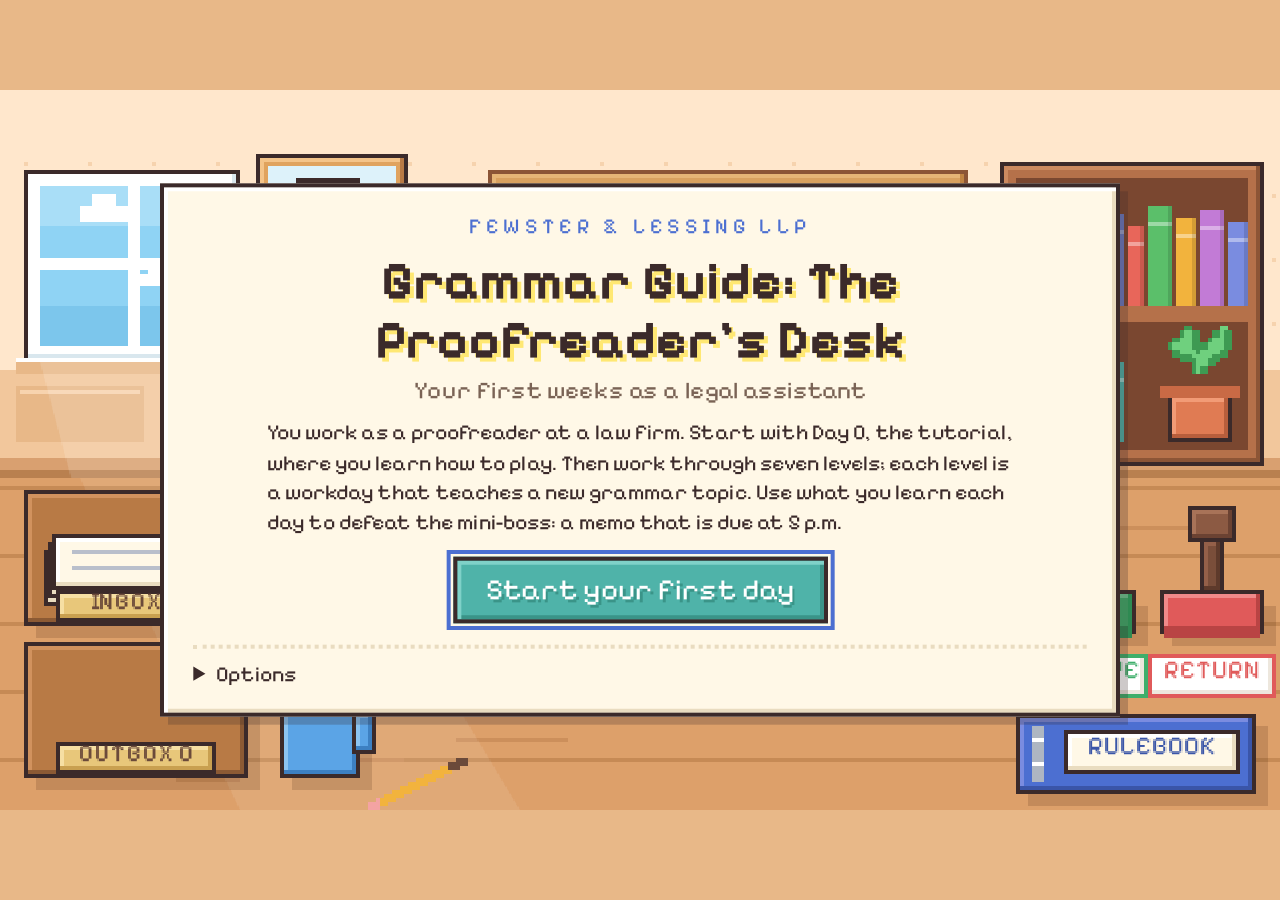
==== commit 9e5c8d22: "Refactor grammar guide levels: update titles, improve clarity, and enhance examples for subject-verb" ====
--- a/Grammar Guide Game.html
+++ b/Grammar Guide Game.html
@@ -275,7 +275,7 @@
 <body>
 <div id="app"></div>
 <script>
-window.GAME_DATA = {"files":[{"name":"00A Tutorial - Welcome.md","text":"---\nTitle: Welcome to the firm\nLevel: Orientation\nDocument: Email\nFrom: Dana Whitfield, Office Manager\nTo: You\nSubject: Welcome! How your desk works\n---\n\u003e FILLER: replace with your own text.\n\nHi, and welcome to Fewster \u0026 Lessing LLP.\n\nHere\u0027s how your days work:\n\n1. **Each morning**, a lesson lands on your desk. File it in your **Rulebook** (bottom right). You can open the rulebook any time, but the clock keeps running.\n2. **Clock in.** Your inbox fills with work, and the clock starts at 9:00 a.m.\n3. **Sticky notes** are quick questions from your coworkers. Click the right answer.\n4. **Documents** need your stamp. If a document has errors, click each wrong word, correct it, then stamp **RETURN**. If it has no errors, stamp **APPROVE**.\n5. **At 5:00 p.m.** the office closes, and anything left in your inbox is unfinished.\n\nYou earn pay for good work. A wrong stamp costs you a heart, and if you lose all three, you\u0027re fired for the day.\n\n✓ Fix only the words that are wrong.\n✗ Don\u0027t change correct words. Each one costs you time and money.\n\nDana\n"},{"name":"00B Tutorial - Practice.md","text":"---\nTitle: Practice run\nNote 3: You\u0027ll do.\nNote 2: Fine. Read the rulebook before tomorrow.\nNote 1: That was the practice round.\n---\nFILLER: A quick practice before your first real day.\n\n## Question\nWhat should you do with a word that is already correct?\n\nA) Change it to something that sounds more formal\nB) Leave it alone\nAnswer: B\nFeedback A: Changing a correct word counts as an error on a proofreading test.\nHint: Think about what the clock does when you click a correct word.\nExplain: Proofreaders fix errors and leave everything else alone.\n\n## Practice: A clean document\nDocument: Email\nFrom: Dana Whitfield, Office Manager\nTo: You\nSubject: Parking\nFILLER passage. This one has no errors. Stamp it APPROVE.\nPassage:\nYour parking pass is in the top drawer of your desk. Please park on the second level of the parkade.\n\n## Practice: A document with an error\nDocument: Memo\nTo: You\nFrom: Dana Whitfield, Office Manager\nRe: Your desk\nPenalty: 10\nHint: There is one spelling error. Remember: i before e, except after c.\nThis one has one error. Click it, correct it, then stamp it RETURN.\nPassage:\nYour desk is next to the {recieving =\u003e receiving | I before e, except after c.} area on the second floor.\nYour computer password will arrive by email this morning.\n"},{"name":"01A Fewer vs less.md","text":"---\nTitle: Fewer vs. Less\nLevel: The Supply Order\nDocument: Email\nFrom: Dana Whitfield, Office Manager\nTo: You\nSubject: Before you place the supply order\n---\n\u003e FILLER: replace with your rewritten Level 1 page.\n\n**Rule:** Use *fewer* with countable nouns (things you can put a number in front of). Use *less* with non-countable nouns (amounts).\n\n✓ There are fewer people here than I expected.\n✗ We have less volunteers this year. → fewer volunteers\n\n| Countable → fewer | Non-countable → less |\n|---|---|\n| fewer people | less milk |\n| fewer emails | less paperwork |\n| fewer mistakes | less time |\n\n**Test:** put a number in front of the noun. *Three clients* works, so *clients* takes *fewer*.\n"},{"name":"01B Fewer vs less - Test.md","text":"---\nTitle: Fewer vs. Less: Test\n---\n## Question\nThe firm received ___ applications this year than last year.\n\nA) less\nB) fewer\nC) lesser\nAnswer: B\nFeedback A: Applications is a plural countable noun (you can say two applications), so it takes fewer.\nFeedback C: Lesser means lower in importance, as in a lesser charge. It doesn\u0027t mean a smaller number.\nHint: Can you put a number in front of applications?\n\n## Question\nThe new filing system means ___ paperwork for the legal team.\n\nA) fewer\nB) less\nC) lesser\nAnswer: B\nFeedback A: Paperwork is a non-countable noun. You can\u0027t say three paperworks, so it takes less.\nFeedback C: Lesser compares importance, not amount.\nHint: Would you ask how much paperwork or how many paperwork?\n\n## Question\nOur office hired ___ paralegals this year, so each one has ___ free time.\n\nA) fewer / less\nB) less / fewer\nC) fewer / fewer\nD) less / less\nAnswer: A\nFeedback B: The words are reversed. Paralegals can be counted, and free time is an amount.\nFeedback C: Free time is a non-countable noun, so it takes less.\nFeedback D: Paralegals is a plural countable noun, so it takes fewer.\nHint: Ask how many? for one blank and how much? for the other.\n\n## Question\nWhich sentence uses the standard form?\n\nA) The hearing lasted less than three hours.\nB) The hearing lasted fewer than three hours.\nC) Neither sentence is standard.\nAnswer: A\nFeedback B: Three hours is a length of time. We treat a measurement as one amount, so less is standard.\nFeedback C: Sentence A follows the measurement exception, so it is standard.\nHint: Are you counting separate hours or measuring how long the hearing took?\n\n## Inspect: The courier note\nDocument: Email\nFrom: Omar Haddad, Senior Paralegal\nTo: You\nSubject: Courier budget\nFILLER passage. Is it ready to go out?\nPassage:\nWe spent {less =\u003e less | Money is an amount, so less is correct.} than $200 on couriers in October, and we sent {fewer =\u003e fewer | Packages can be counted, so fewer is correct.} packages than in September. Please keep the receipts in the blue folder.\n\n## Mini-boss: The 5 p.m. supply memo\nDocument: Memo\nTo: You\nFrom: Ms. Fewster, Partner\nRe: Supply order\nPenalty: 10\nHint: There are three errors. One \"less\" in this memo is correct.\nFILLER passage. Ms. Fewster needs this memo fixed before it goes to the whole office at 5 p.m.\nPassage:\nWe need to cut costs this quarter, so please order {less =\u003e fewer | Binders can be counted: two binders, three binders.} binders than last time. We also want {fewer =\u003e less | Paper is an amount here. You can\u0027t say three papers.} paper in the recycling bins, so print only what you need.\n\nOur records show that {less =\u003e fewer | Clients are counted one by one.} than 20 clients picked up their files last month. That leaves {less =\u003e less | Money is an amount, so less than $50 is standard.} than $50 in the courier budget.\n"},{"name":"02A Subject-verb agreement.md","text":"---\nTitle: Subject–Verb Agreement: Find the Head\nLevel: The Exhibit List\nDocument: Memo\nTo: All assistants\nFrom: Omar Haddad, Senior Paralegal\nDate: Monday\nRe: Verbs in our court documents\n---\n\u003e FILLER: replace with your rewritten Level 2 page.\n\n**Rule:** The verb matches the head of the subject (its main noun), not the words around it.\n\n✓ A shipment of shoes has been delayed. (head: shipment)\n✗ The analysis of the results reveal a rise. → reveals\n\n**Cross-out test:** cross out the phrase that starts with *of*, *for* or *with*, then read the subject and verb together.\n\nThe analysis ~~of the results~~ reveals a rise.\n"},{"name":"02B Subject-verb agreement - Test.md","text":"---\nTitle: Agreement: Test\n---\nFILLER: these questions are pasted in the Word-page layout to show that it works too.\n\n## Question\nQuestion: The box of client files ___ on the front desk.\nOptions: A) is · B) are · C) were\nCorrect answer: A\nFeedback:\nB) Files is inside the prepositional phrase of client files. The head is box, which is singular.\nC) Were is plural, but the head box is singular.\nHint: Cross out the phrase that starts with of.\n\n## Question\nQuestion: A number of clients ___ asked about the new fees.\nOptions: A) has · B) have · C) is\nCorrect answer: B\nFeedback:\nA) A number of works like several, so the real head is clients, which is plural.\nC) Is is singular, and a number of needs a plural verb.\nHint: Swap a number of for several. Which verb sounds right now?\n\n## Question\nQuestion: Each of the lawyers ___ a parking pass.\nOptions: A) has · B) have · C) are\nCorrect answer: A\nFeedback:\nB) Of the lawyers is clutter. The subject is each, which is always singular.\nC) Are is plural, and it doesn\u0027t fit the meaning of the sentence.\nHint: Cross out the of phrase. What word is left before the blank?\n\n## Mini-boss: The courier list\nDocument: Memo\nTo: You\nFrom: Omar Haddad, Senior Paralegal\nRe: Hearing materials\nPenalty: 10\nHint: There are three errors. Cross out every \"of\" phrase first.\nFILLER passage. The courier leaves at noon.\nPassage:\nThe list of exhibits for the hearing {are =\u003e is | The head of the subject is list, which is singular.} on the shared drive. Each of the associates {have =\u003e has | Cross out \"of the associates.\" Each is singular.} a printed copy.\n\nA number of clients {have =\u003e have | A number of works like several, so the plural verb is correct.} asked for updates, and the box of signed forms {need =\u003e needs | The head is box. Cross out \"of signed forms.\"} to go to the courier by noon.\n"},{"name":"03A Good well bad badly.md","text":"---\nTitle: Good/Well, Bad/Badly\nLevel: The Client Update\nDocument: Email\nFrom: Priya Sandhu, Legal Assistant\nTo: You\nSubject: Quick tip before you write the client update\n---\n\u003e FILLER: replace with your rewritten Level 3 page.\n\n**Rule:** After an action verb, use an adverb (*well*, *badly*). After a linking verb, use an adjective (*good*, *bad*).\n\n✓ I feel bad about the mistake. (*feel* is a linking verb here)\n✗ She did good on the exam. → well\n\n**Be test:** replace the verb with *is* or *was*. If the sentence still makes sense, it\u0027s a linking verb, so use the adjective.\n"},{"name":"03B Good well bad badly - Test.md","text":"---\nTitle: Good/Well, Bad/Badly: Test\n---\n## Question\nThe new associate writes ___.\n\nA) good\nB) well\nC) goodly\nAnswer: B\nFeedback A: Writes is an action verb, so it needs an adverb. Good is an adjective.\nFeedback C: Goodly is not a standard word for this meaning. The adverb form of good is well.\nHint: Is writes an action or a state?\n\n## Question\nThe coffee in the break room smells ___.\n\nA) good\nB) well\nC) nicely\nAnswer: A\nFeedback B: Smells is a linking verb here, so it needs an adjective. As an adjective, well means \"healthy,\" and coffee can\u0027t be healthy in that way.\nFeedback C: Nicely is an adverb, but a linking verb needs an adjective.\nHint: Try the be test: The coffee is ___.\n\n## Question\nThe witness answered the questions ___.\n\nA) bad\nB) badly\nC) worst\nAnswer: B\nFeedback A: Answered is an action verb, so it needs the adverb badly.\nFeedback C: Worst is a superlative adjective, so it can\u0027t describe an action.\nHint: Ask how did she answer?\n\n## Inspect: The office newsletter\nDocument: Memo\nTo: All staff\nFrom: Dana Whitfield, Office Manager\nRe: The new filing system\nFILLER passage. Is it ready to go out?\nPassage:\nThe new filing system works {well =\u003e well | Works is an action verb, so the adverb well is correct.}. Priya feels {good =\u003e good | Feels is a linking verb here, so the adjective good is correct.} about the change, and the clients seem happy with our faster replies.\n\n## Mini-boss: The client update\nDocument: Email\nFrom: You\nTo: Priya Sandhu\nSubject: Ramsay file update\nPenalty: 10\nHint: There are three errors. Check each verb: action or linking?\nFILLER passage. Priya needs your reply before her 3 p.m. call.\nPassage:\nHi Priya,\n\nThanks for helping with the Ramsay file. You did {good =\u003e well | Did is an action verb, so it needs the adverb well.} on the first draft, and the partner was pleased. I feel {badly =\u003e bad | Feel is a linking verb here, so it takes the adjective bad.} that I sent the exhibit list so late.\n\nThe client seemed {happily =\u003e happy | Seemed is a linking verb. Use the adjective happy.} with the timeline, so the meeting went {well =\u003e well | Went is an action verb here, so the adverb well is correct.}.\n"},{"name":"04A She and I between you and me.md","text":"---\nTitle: She and I / Between You and Me\nLevel: Between You and Me\nDocument: Letter\nDate: November 24, 2026\nTo: You\nRe: Pronouns in client letters\n---\n\u003e FILLER: replace with your rewritten Level 4 page.\n\n**Rule:** Use the subject form (*I, she, he, we, they*) for whoever does the action. Use the object form (*me, her, him, us, them*) for whoever receives the action, or after a preposition.\n\n✓ She and I have been friends forever.\n✗ Between you and I, the file is late. → you and me\n\n**Drop-the-name test:** cover the other person\u0027s name. *The manager asked ~~Omar and~~ me* sounds right; *asked I* doesn\u0027t.\n"},{"name":"04B She and I - Test.md","text":"---\nTitle: She and I: Test\n---\n## Question\nThe manager asked Omar and ___ to review the contract.\n\nA) I\nB) me\nC) myself\nAnswer: B\nFeedback A: The manager did the asking, so the pronoun receives the action. It needs the object form.\nFeedback C: Myself only works when I appears earlier in the same sentence, as in I asked myself.\nHint: Cover Omar and. What sounds right after asked?\n\n## Question\nBetween you and ___, the deadline is unrealistic.\n\nA) I\nB) me\nC) myself\nAnswer: B\nFeedback A: Between is a preposition, so the pronoun after it must be in the object form.\nFeedback C: Myself needs an earlier I in the sentence, and there isn\u0027t one.\nHint: Would you say between us or between we?\n\n## Question\nIn formal writing, which word completes the sentence? My sister types faster than ___.\n\nA) I\nB) me\nC) myself\nAnswer: A\nFeedback B: Than me is common in speech, but formal writing finishes the comparison: than I do.\nFeedback C: Myself needs an earlier I in the sentence.\nHint: Finish the sentence: …faster than ___ do.\n\n## Mini-boss: The binder email\nDocument: Email\nFrom: You\nTo: Ms. Chen\nSubject: Ramsay binder\nPenalty: 10\nHint: There are three errors. Use the drop-the-name test on each pronoun.\nFILLER passage.\nPassage:\nBetween you and {I =\u003e me | Between is a preposition, so use the object form.}, the Ramsay binder is late. The partner asked Omar and {myself =\u003e me | Myself needs an earlier I in the same sentence.} to finish it tonight.\n\n{Him =\u003e He | Test it alone: He will bring the exhibits.} and Priya will bring the exhibits. Please send any questions to Ms. Chen or {me =\u003e me | To is a preposition, so the object form me is correct.}.\n"},{"name":"05A Who whom whoever.md","text":"---\nTitle: Who, Whom, Whoever\nLevel: The Witness\nDocument: Memo\nTo: You\nFrom: Ms. Lessing, Partner\nRe: Who or whom?\n---\n\u003e FILLER: replace with your rewritten Level 5 page.\n\n**Rule:** Look only inside the word\u0027s own clause. If it acts as a subject there, use *who* or *whoever*. If it acts as an object, use *whom* or *whomever*.\n\n✓ The client whom we called is here. (we called **him**)\n✗ We will send whomever is nearest. → whoever (**he** is nearest)\n\n**He/him swap:** rewrite the clause with *he* or *him*. *He* → who. *Him* → whom.\n"},{"name":"05B Who whom whoever - Test.md","text":"---\nTitle: Who and Whom: Test\n---\n## Question\nThe paralegal ___ found the error deserves credit.\n\nA) who\nB) whom\nC) whomever\nAnswer: A\nFeedback B: Rewrite the clause: he found the error. He is a subject form, so the answer is who.\nFeedback C: Whomever is an object form, and it means \"any person.\" This sentence is about one specific paralegal.\nHint: Did he or him find the error?\n\n## Question\nGive the file to ___ is at the front desk.\n\nA) whoever\nB) whomever\nC) whom\nAnswer: A\nFeedback B: The whole clause is the object of to. Inside the clause, he is at the front desk, so the pronoun is a subject.\nFeedback C: Whom is an object form, but inside the clause the pronoun is the subject of is.\nHint: Ignore to. Look at the verb right after the blank.\n\n## Question\n___ do you think will win the case?\n\nA) Who\nB) Whom\nC) Whomever\nAnswer: A\nFeedback B: Cover do you think: ___ will win the case. He will win, so the answer is who.\nFeedback C: Whomever is an object form, and this is a question about one person.\nHint: Cover the words do you think.\n\n## Inspect: The hearing reminder\nDocument: Email\nFrom: Ms. Lessing, Partner\nTo: You\nSubject: Thursday\u0027s hearing\nFILLER passage. Is it ready to go out?\nPassage:\nThe paralegal {who =\u003e who | He drafted the motion, so who is correct.} drafted the motion will be at the hearing. Please send the binder to {whoever =\u003e whoever | Inside the clause, he asks for it, so whoever is correct.} asks for it first. The client {whom =\u003e whom | We met him, so whom is correct.} we met on Tuesday has signed the retainer.\n\n## Mini-boss: The witness memo\nDocument: Memo\nTo: Ms. Lessing\nFrom: You\nRe: Trial preparation\nPenalty: 10\nHint: There are three errors. Do the he/him swap inside each clause.\nFILLER passage.\nPassage:\nThe witness {who =\u003e whom | The lawyer interviewed him, so use whom.} the lawyer interviewed on Monday has agreed to testify. The clerk {whom =\u003e who | He found the error, so use who.} found the error should get credit.\n\nPlease give the transcript to {whomever =\u003e whoever | Inside the clause, he asks first. The subject wins: whoever.} asks first. The expert {whom =\u003e whom | We hired him, so whom is correct.} we hired will arrive at nine.\n"},{"name":"06A Ending with prepositions.md","text":"---\nTitle: Ending a Sentence with a Preposition\nLevel: Where It\u0027s At\nDocument: Email\nFrom: Omar Haddad, Senior Paralegal\nTo: You\nSubject: Yes, you can end a sentence with \"with\"\n---\n\u003e FILLER: replace with your rewritten Level 6 page.\n\n**Rule:** Ending with a preposition is correct English. For very formal writing, you can move the preposition to the front. Cut a final preposition only when it adds nothing.\n\n✓ Who should I give this to?\n✗ Where is the file at? → Where is the file?\n\n**Remove test:** take the last word away. If the meaning stays the same, cut it.\n"},{"name":"06B Ending with prepositions - Test.md","text":"---\nTitle: Prepositions: Test\n---\n## Question\nWhich sentence is the most formal?\n\nA) Who did you send the file to?\nB) To whom did you send the file?\nC) Whom did you send the file to?\nAnswer: B\nFeedback A: This is correct, but casual: it uses who and leaves to at the end.\nFeedback C: Whom is the formal pronoun, but the preposition is still at the end. B is more formal.\nHint: Which sentence keeps the preposition next to its object?\n\n## Question\nWhich sentence ends with a preposition that should be cut?\n\nA) Where is the hearing at?\nB) Which room is the hearing in?\nC) What is the hearing about?\nAnswer: A\nFeedback B: Without in, the sentence no longer makes sense. The preposition is needed.\nFeedback C: Without about, the meaning changes. The preposition is needed.\nHint: Remove the last word. Does the sentence still mean the same thing?\n\n## Question\nIs this sentence correct? She is the lawyer whom I spoke with.\n\nA) Yes\nB) No, because a sentence can\u0027t end with a preposition\nC) No, because whom should be who\nAnswer: A\nFeedback B: That rule is a myth. Ending with a preposition is correct English.\nFeedback C: Inside the clause, I spoke with her, so the pronoun is an object and whom is correct.\nHint: Check the pronoun with the he/him swap from Level 5.\n\n## Mini-boss: The meeting reply\nDocument: Email\nFrom: You\nTo: Omar Haddad\nSubject: Re: Tomorrow\u0027s meeting\nPenalty: 10\nHint: There are three extra words to delete. One sentence ends with a preposition that\u0027s needed.\nFILLER passage. Use **Delete it** for words that add nothing.\nPassage:\nHi Omar,\n\nCan you tell me where the Ramsay file is {at =\u003e | Where already means \"at what place,\" so at adds nothing.}? The client we spoke {with =\u003e with | Spoke with needs with. Ending with it is fine.} yesterday wants to know where the courier went {to =\u003e | Where already means \"to what place,\" so to can go.}.\n\nAlso, where is the boardroom key kept {at =\u003e | Again, where already says \"at what place.\"}?\n"},{"name":"07A Commas that change meaning.md","text":"---\nTitle: Commas That Change Meaning\nLevel: A Matter of Commas\nDocument: Memo\nTo: All staff\nFrom: Ms. Fewster, Partner\nRe: That, which and the Oxford comma\n---\n\u003e FILLER: replace with your rewritten Level 7 page.\n\n**Rule:** If a clause tells you *which one*, use *that* with no commas. If it only adds extra information, use *which* with commas. In a list, a comma before the final *and* prevents misreading.\n\n✓ The contract that Omar drafted is late.\n✗ The contract which Omar drafted is late. → that\n\n**Brackets test:** put the clause in brackets and read the sentence without it. If the reader still knows which one you mean, the clause is extra: use *which* and commas.\n"},{"name":"07B Commas that change meaning - Test.md","text":"---\nTitle: Commas: Test\n---\n## Question\nCalgary, ___ hosted the 1988 Winter Olympics, is in Alberta.\n\nA) that\nB) which\nC) who\nAnswer: B\nFeedback A: There is only one Calgary, so the clause is extra information. A non-essential clause starts with which.\nFeedback C: Who is for people, not places.\nHint: Do we already know which Calgary the sentence means?\n\n## Question\nWhich sentence says that all the paralegals got a bonus?\n\nA) The paralegals who worked late got a bonus.\nB) The paralegals, who worked late, got a bonus.\nAnswer: B\nFeedback A: With no commas, the clause picks out only the paralegals who worked late. Only some got a bonus.\nHint: Commas = all. No commas = only some.\n\n## Question\nThe report, is on the desk that Omar uses. Which comma rule does this sentence break?\n\nA) A comma separates the subject from its verb.\nB) The that clause needs commas.\nC) It breaks no rule.\nAnswer: A\nFeedback B: That Omar uses tells you which desk, so it is essential and takes no commas.\nFeedback C: The comma between report and is splits the subject from its verb.\nHint: Find the subject and the verb. Should anything come between them?\n\n## Inspect: The Friday notice\nDocument: Memo\nTo: All staff\nFrom: Dana Whitfield, Office Manager\nRe: Office closure\nFILLER passage. Is it ready to go out?\nPassage:\nThe binder {that =\u003e that | It tells you which binder, so that with no commas is correct.} holds the exhibits is on my desk. Our office, {which =\u003e which | We only have one office, so which with commas is correct.} overlooks the river, will be closed on Friday. Please bring pens, sticky {notes, =\u003e notes, | The Oxford comma keeps the list clear.} and the client list on Monday.\n\n## Mini-boss: The all-staff memo\nDocument: Memo\nTo: All staff\nFrom: You, for Ms. Fewster\nRe: Friday\u0027s client meeting\nPenalty: 10\nHint: There are three errors. Click the word the comma is attached to.\nFILLER passage.\nPassage:\nThe contract {which =\u003e that | The clause tells you which contract, so use that with no commas.} Omar drafted is ready for review. The {report, =\u003e report | Don\u0027t put a comma between the subject and its verb.} is on the front desk.\n\nOn Friday, we will meet the clients, {Jordan =\u003e Jordan, | Without the Oxford comma, the clients could be Jordan and Priya.} and Priya. Calgary, {which =\u003e which | Calgary is already known, so the clause adds extra information: which with commas is correct.} hosted the 1988 Winter Olympics, is where the meeting will be.\n"},{"name":"08A Final boss - Briefing.md","text":"---\nTitle: The Affidavit Briefing\nLevel: Filing Day\nDocument: Email\nFrom: Ms. Fewster, Managing Partner\nTo: You\nSubject: URGENT: Lee affidavit must be filed today\n---\n\u003e FILLER: replace with your own briefing.\n\nThe filing counter closes at 4:30 p.m., and Jordan Lee\u0027s affidavit still needs a final proofread.\n\nOur junior associate drafted it in a hurry. Expect one error from every rule you\u0027ve learned: fewer/less, agreement, good/well, pronouns, who/whom, extra prepositions and that/which.\n\nBe careful: some sentences are already correct. If you change them, you\u0027ll lose time you don\u0027t have.\n\nMs. Fewster\n"},{"name":"08B Final boss - Affidavit.md","text":"---\nTitle: Final Boss: The Affidavit\nPass: 50%\n---\n## Final boss: Affidavit of Jordan Lee\nDocument: Court filing\nCourt: Court of King\u0027s Bench of Alberta\nJudicial centre: Calgary\nBetween: Ramsay Holdings Ltd., Plaintiff, and Northgate Couriers Inc., Defendant\nFiling: Affidavit of Jordan Lee\nPenalty: 10\nHint: There are seven errors, one for each level, and two traps.\nFILLER passage. The filing counter closes at 4:30 p.m.\nPassage:\n# Affidavit\n\nI, Jordan Lee, of the City of Calgary, in the Province of Alberta, make oath and say that:\n\n1. I am the office manager of Ramsay Holdings Ltd., the Plaintiff in this action, and I have personal knowledge of the matters in this affidavit.\n\n2. In March 2026, the Defendant delivered {less =\u003e fewer | Shipments can be counted, so use fewer.} than 12 of our 40 shipments on time.\n\n3. The list of damaged items {are =\u003e is | The head of the subject is list, which is singular.} attached as Exhibit A.\n\n4. The Defendant\u0027s drivers handled the boxes {bad =\u003e badly | Handled is an action verb, so it needs the adverb badly.}.\n\n5. On April 2, 2026, the Defendant\u0027s manager sent an apology to my assistant and {I =\u003e me | To is a preposition. Drop \"my assistant and\": sent an apology to me.}. The manager {whom =\u003e whom | I called him, so whom is correct.} I called on April 3 did not return my call.\n\n6. The driver {who =\u003e whom | The Defendant hired him, so the pronoun is an object: whom.} the Defendant hired in March had no training.\n\n7. I do not know where the damaged boxes are now stored {at =\u003e | Where already means \"at what place,\" so at adds nothing.}.\n\n8. The invoice {which =\u003e that | The clause tells you which invoice, so use that with no commas.} the Defendant sent on April 9 is attached as Exhibit B. The Defendant has paid {less =\u003e less | Money is an amount, so less is standard.} than $500 of the $8,000 it owes.\n\nSworn before me at Calgary, Alberta, on April 20, 2026.\n"},{"name":"game.md","text":"---\nTitle: Grammar Guide: The Proofreader\u0027s Desk\nFirm: Fewster \u0026 Lessing LLP\nSubtitle: Your first weeks as a legal assistant\nStart: Start your first day\nPass: 50%\nBoss: Ms. Fewster, Managing Partner\nReviewer: Ms. Fewster, Managing Partner\nNote 3: Excellent work.\nNote 2: Acceptable.\nNote 1: See me tomorrow morning.\nNote fail: Not good enough. Do it again.\nEnding: FILLER: You made it through every file on your desk. The partners noticed. (Write your own ending here.)\n---\nFILLER: Welcome to Fewster \u0026 Lessing LLP. Every day, a lesson lands on your desk, then the documents start coming. Approve the clean ones, return the ones with errors, and beat each deadline. (Replace this with your own intro.)\n"}],"images":{},"built":"2026-11-24 18:24"};
+window.GAME_DATA = {"files":[{"name":"00A Tutorial - Welcome.md","text":"---\nTitle: Welcome to the firm\nLevel: Orientation\nDocument: Email\nFrom: Dana Whitfield, Office Manager\nTo: You\nSubject: Welcome! How your desk works\n---\n\u003e Read this before you clock in. It explains how to handle the work that comes to your desk.\n\nHi, and welcome to Fewster \u0026 Lessing LLP.\n\nHere\u0027s how your days work:\n\n1. **Each morning**, a lesson lands on your desk. File it in your **Rulebook** (bottom right). You can open the rulebook any time, but the clock keeps running.\n2. **Clock in.** Your inbox fills with work, and the clock starts at 9:00 a.m.\n3. **Sticky notes** are quick questions from your coworkers. Click the right answer.\n4. **Documents** need your stamp. If a document has errors, click each wrong word, correct it, then stamp **RETURN**. If it has no errors, stamp **APPROVE**.\n5. **At 5:00 p.m.** the office closes, and anything left in your inbox is unfinished.\n\nYou earn pay for good work. A wrong stamp costs you a heart, and if you lose all three, you\u0027re fired for the day.\n\n✓ Fix only the words that are wrong.\n✗ Don\u0027t change correct words. Each one costs you time and money.\n\nDana\n"},{"name":"00B Tutorial - Practice.md","text":"---\nTitle: Practice run\nNote 3: You\u0027ll do.\nNote 2: Fine. Read the rulebook before tomorrow.\nNote 1: That was the practice round.\n---\nBefore your first full workday, try a short practice round. You\u0027ll answer a question, approve a clean document, and correct one spelling error.\n\n## Question\nWhat should you do with a word that is already correct?\n\nA) Change it to something that sounds more formal\nB) Leave it alone\nAnswer: B\nFeedback A: Changing a correct word counts as an error on a proofreading test.\nHint: Think about what the clock does when you click a correct word.\nExplain: Proofreaders fix errors and leave everything else alone.\n\n## Practice: A clean document\nDocument: Email\nFrom: Dana Whitfield, Office Manager\nTo: You\nSubject: Parking\nThis email has no errors. Stamp it APPROVE.\nPassage:\nYour parking pass is in the top drawer of your desk. Please park on the second level of the parkade.\n\n## Practice: A document with an error\nDocument: Memo\nTo: You\nFrom: Dana Whitfield, Office Manager\nRe: Your desk\nPenalty: 10\nHint: There is one spelling error. Remember the mnemonic: I before E, except after C.\nThis one has one error. Click it, correct it, then stamp it RETURN.\nPassage:\nYour desk is next to the {recieving =\u003e receiving | The mnemonic is I before E, except after C.} area on the second floor.\nYour computer password will arrive by email this morning.\n"},{"name":"01A Fewer vs less.md","text":"---\nTitle: Fewer vs. Less\nLevel: The Supply Order\nDocument: Email\nFrom: Dana Whitfield, Office Manager\nTo: You\nSubject: Before you place the supply order\n---\n**The rule**\n\n- Use *fewer* with things you can count one at a time.\n- Use *less* with an amount you don’t count one by one.\n\n✓ Please order fewer binders and less paper.\n✗ Please order less binders. → *fewer* binders\n\nAsk yourself, “How many?” or “How much?”\n\n| Ask | Use | Example |\n|---|---|---|\n| How many? | *fewer* | fewer binders |\n| How much? | *less* | less glue |\n\n**Tricky cases**\n\n- Use *less* with measurements of time, money, and distance: *less than three hours*, *less than $50*, *less than ten kilometres*.\n- If *paper* means separate documents, it can be counted: *fewer papers*.\n"},{"name":"01B Fewer vs less - Test.md","text":"---\nTitle: Fewer vs. Less: Test\n---\n## Question\nThe office needs ___ folders than it ordered last month.\n\nA) fewer\nB) less\nAnswer: A\nFeedback B: You can count folders one by one.\n\n## Question\nThe courier spent ___ than $50 delivering the boxes.\n\nA) fewer\nB) less\nAnswer: B\nFeedback A: Fifty dollars is an amount of money.\n\n## Question\nThe office used ___ paper than last month but filed ___ papers.\n\nA) less / fewer\nB) fewer / less\nAnswer: A\nFeedback B: *Paper* means the material, so it’s non-countable. *Papers* means separate documents, so you can count them.\n\n## Question\nThe clerk finished the review in ___ than 90 minutes and found ___ errors than the first reviewer.\n\nA) less / fewer\nB) fewer / less\nAnswer: A\nFeedback B: Use *less* for a measurement of time and *fewer* for countable errors.\n\n## Inspect: The courier budget update\nDocument: Email\nFrom: Omar Haddad, Senior Paralegal\nTo: You\nSubject: Courier budget update\nHint: There are two errors.\nPassage:\nWe had {less =\u003e fewer | Deliveries can be counted one by one.} courier deliveries this month than last month, so the invoice was lower. The courier charged {fewer =\u003e less | Money is an amount, so use less than $200.} than $200 for the deliveries. We also used {less =\u003e less | Correct: paper is the material here, an amount.} paper by sending receipts electronically. Please review the attached summary before I send it to Ms. Fewster.\n\n## Mini-boss: The Hearing File Order\nDocument: Memo\nTo: You\nFrom: Ms. Fewster, Managing Partner\nRe: Supplies for tomorrow’s hearing\nPenalty: 10\nHint: There are three errors. One use of “less” is correct.\nMs. Fewster needs this order corrected before the supplier’s 5 p.m. cutoff.\nPassage:\nPlease order {less =\u003e fewer | Binders are individual items you can count.} binders than we ordered for the last hearing. The copy room has {fewer =\u003e less | Toner is an amount of material here.} toner than usual, so add one cartridge to the order. We need {less =\u003e fewer | Copies are individual items you can count.} than 12 copies of the revised affidavit. The supplier says delivery will take {less =\u003e less | Correct: hours measure a length of time.} than two hours, so the supplies should arrive before the hearing.\n"},{"name":"02A Subject-verb agreement.md","text":"---\nTitle: Subject–Verb Agreement\nLevel: The Exhibit List\nDocument: Memo\nTo: All assistants\nFrom: Omar Haddad, Senior Paralegal\nDate: Monday\nRe: Verbs in our court documents\n---\n**The rule**\n\nFind the head of the subject, then match the verb to it. A phrase such as *from the court reporter* adds information, but it doesn’t change whether *notes* is singular or plural.\n\n✓ The contract for the new office is ready.\n✗ The contract for the new office are ready. → *is*\n\n**Explanation**\n\nA *phrase* is a group of words built around one main word, called its *head*. Other words or phrases that add information to the head are its *dependents*. In *the contract for the new office*, *contract* is the head, and *for the new office* is an *adjectival dependent*.\n\nTry crossing out the phrase and reading the head with the verb.\n\n| Ask | Head | Verb |\n|---|---|---|\n| What’s the head? | *contract* (one) | *is* |\n| What’s the head? | *signatures* (more than one) | *are* |\n\nThe deadline ~~for the filings~~ is approaching.\n\n**Tricky cases**\n\n- *And* joins two subjects, so it takes a plural verb: The clerk and two couriers are waiting outside.\n- *Along with* adds information but doesn’t join another subject: The clerk, along with two couriers, is waiting outside.\n- When *a number of* means *several*, use a plural verb: A number of hearing dates have changed.\n- When *all of* or *some of* refers to plural items, the verb is plural: All of the pages are signed.\n"},{"name":"02B Subject-verb agreement - Test.md","text":"---\nTitle: Subject–Verb Agreement: Test\n---\n## Question\nThe typo in the footnotes ___ easy to overlook.\n\nA) is\nB) are\nAnswer: A\nFeedback B: *Typo* is the head. *Footnotes* is inside a phrase, so it doesn’t control the verb.\n\n## Question\nThe dates in the margin ___ written in pencil.\n\nA) is\nB) are\nAnswer: B\nFeedback A: *Dates* is plural, so it takes *are*. The singular noun *margin* is inside the phrase.\n\n## Question\nThe handwritten note, together with two corrections, ___ in red ink.\n\nA) appears\nB) appear\nAnswer: A\nFeedback B: The head is *note*. *Together with two corrections* adds information but doesn’t make the subject plural.\n\n## Question\nThe reviewer and the transcriptionist ___ the totals before filing.\n\nA) checks\nB) check\nAnswer: B\nFeedback A: *And* joins two subjects, so the plural verb *check* is correct.\n\n## Inspect: Page labels\nDocument: Email\nFrom: Alina Rao, Records Clerk\nTo: You\nSubject: Page labels\nHint: There are two errors.\nPassage:\nThe label on the scanned pages {are =\u003e is | *Label* is the singular head; *pages* is inside a phrase.} too small. The initials on the final sheet {needs =\u003e need | *Initials* is plural; *sheet* is inside a phrase.} to match the filing record. I can update them before the packet is sent to the court.\n\n## Mini-boss: Affidavit packet\nDocument: Memo\nTo: You\nFrom: Ms. Fewster, Managing Partner\nRe: Affidavit packet\nPenalty: 10\nHint: There are three errors.\nIt must be ready for filing by 5 p.m.\nPassage:\nThe total of the replacement pages {were =\u003e was | *Total* is the singular head.} added to the invoice. The approval pages, together with the cover sheet, {is =\u003e are | *Approval pages* is the plural subject; *together with the cover sheet* doesn’t change it.} ready for signature. The chief clerk, as well as two vendors, {are =\u003e is | *Chief clerk* is singular; *as well as two vendors* doesn’t change it.} expected at the review. The client notice and the revised schedule {are =\u003e are | Correct: *and* joins two subjects.} attached to this memo.\n"},{"name":"03A Good well bad badly.md","text":"---\nTitle: Good/Well, Bad/Badly\nLevel: The Client Update\nDocument: Email\nFrom: Priya Sandhu, Legal Assistant\nTo: You\nSubject: Quick tip before you write the client update\n---\n**The rule**\n\n- Use the adjectives *good* and *bad* after linking verbs to describe the subject.\n- Use the adverbs *well* and *badly* to describe an action.\n\n✓ The revised wording sounds good.\n✗ The revised wording sounds well. → *good*\n✓ The assistant explained the change well.\n✗ The assistant explained the change good. → *well*\n\n**Explanation**\n\nLinking verbs are *stative* verbs: they express a state rather than an action. An adjective after a linking verb is a *predicative complement* because it describes or renames the subject. An adverb such as *well* can be a *modifier* of an action verb.\n\nTo use the *be test*, try replacing the verb with *is* or *was*. If the sentence still makes sense, use an adjective after the verb: “The new heading seems bad” still makes sense as “The new heading is bad.”\n\n**Tricky cases**\n\n- *Well* can also be an adjective meaning healthy. Both “Are you feeling well?” and “Are you feeling good?” are correct: *well* asks about health, while *good* asks about mood or general condition.\n- Some verbs can be linking verbs or action verbs. In “The print looks bad,” *looks* connects the subject to a description. In “The editor looked closely at the print,” *looked* describes an action.\n- In “I feel bad for your mom,” *feel* is a linking verb, so use *bad* for sympathy or regret.\n"},{"name":"03B Good well bad badly - Test.md","text":"---\nTitle: Good/Well, Bad/Badly: Test\n---\n## Question\nThe editor described the revised schedule ___.\n\nA) good\nB) well\nAnswer: B\nFeedback A: *Described* is an action verb, so use the adverb *well*.\n\n## Question\nThe new client portal looks ___ after the update.\n\nA) good\nB) well\nAnswer: A\nFeedback B: *Looks* links the portal to a description, so use the adjective *good*.\n\n## Question\nThe coordinator handled the last-minute change ___.\n\nA) bad\nB) badly\nAnswer: B\nFeedback A: *Handled* is an action verb, so use the adverb *badly*.\n\n## Question\nThe revised explanation seems ___ to the client.\n\nA) bad\nB) badly\nAnswer: A\nFeedback B: *Seems* is a linking verb here, so use the adjective *bad*.\n\n## Inspect: Client update\nDocument: Email\nFrom: Noor Awan, Legal Assistant\nTo: You\nSubject: Client update\nHint: There are two errors.\nPassage:\nThe revised summary seems {badly =\u003e bad | *Seems* links *summary* to a description.} after the new details were added. The coordinator explained the fee change {good =\u003e well | *Explained* is an action verb.} before sending the email.\n\n## Mini-boss: Client update draft\nDocument: Memo\nTo: You\nFrom: Ms. Fewster, Managing Partner\nRe: Client update draft\nPenalty: 10\nHint: There are three errors.\nIt must be ready before the 5 p.m. client call.\nPassage:\nThe assistant presented the revised fee {good =\u003e well | *Presented* is an action verb.} during the call. The print on the revised notice looks {badly =\u003e bad | *Looks* links *print* to a description.} under the new lighting. The researcher handled the request {bad =\u003e badly | *Handled* is an action verb.}. The client’s first impression was {good =\u003e good | Correct: *good* describes the subject after the linking verb *was*.}.\n"},{"name":"04A She and I between you and me.md","text":"---\nTitle: Pronoun Case\nLevel: Between You and Me\nDocument: Letter\nDate: November 24, 2026\nTo: You\nRe: Pronouns in client letters\n---\n**The rule**\n\n- Use subject forms such as *I, she, he, we,* and *they* for the subject of a verb.\n- Use object forms such as *me, her, him, us,* and *them* after a verb or preposition.\n- Use reflexive forms such as *myself* when they refer back to the subject or add emphasis; don’t use them just to sound more formal.\n\n✓ Laila and I reviewed the transmittal letter.\n✗ Laila and me reviewed the transmittal letter. → *I*\n✓ The docket clerk sent the confirmation to Laila and me.\n✗ The docket clerk sent the confirmation to Laila and I. → *me*\n\n**Explanation**\n\nSubject pronouns are in the subjective case; they identify who or what the sentence is about. Object pronouns are in the objective case; they receive an action or follow a preposition.\n\nIn a phrase with more than one person, cover the other name and check the pronoun by itself: “The attorney thanked Celia and me” becomes “The attorney thanked me,” not “The attorney thanked I.”\n\n**Tricky cases**\n\n- Use a reflexive pronoun when the subject and object are the same person: “The assistant reminded herself to save the letter.” Don’t use *myself* instead of *me*: “Please send the final copy to me,” not “to myself.”\n- In a formal comparison, use the subject form when the pronoun is the subject of an understood verb: “The mediator spoke longer than I did.”\n- After *between*, use the object form: “between the auditor and me.”\n"},{"name":"04B She and I - Test.md","text":"---\nTitle: Pronoun Case: Test\n---\n## Question\nThe mediator and ___ will organize the record index.\n\nA) I\nB) me\nAnswer: A\nFeedback B: *I* is part of the subject.\n\n## Question\nThe litigation assistant forwarded the image to the court clerk and ___.\n\nA) I\nB) me\nAnswer: B\nFeedback A: *To* is a preposition, so use the object form *me*.\n\n## Question\nThe files were divided between the docket manager and ___.\n\nA) I\nB) me\nAnswer: B\nFeedback A: *Between* is a preposition, so use *me*.\n\n## Question\nThe clerk completed the form more quickly than ___ did.\n\nA) I\nB) me\nAnswer: A\nFeedback B: *I* is the subject of the understood comparison clause: “I did.”\n\n## Question\nI reminded ___ to attach the final receipt.\n\nA) me\nB) myself\nAnswer: B\nFeedback A: The subject *I* is reminding the same person, so the reflexive form *myself* is correct.\n\n## Inspect: Service packet\nDocument: Email\nFrom: Farah Nasser, Office Coordinator\nTo: You\nSubject: Service packet\nHint: There are two errors.\nPassage:\nThe docket manager and {me =\u003e I | *I* is part of the subject.} checked the delivery schedule this morning. The revised copy was returned to the registrar and {I =\u003e me | *To* is a preposition and needs the object form.}. The office coordinator {herself =\u003e herself | Correct: *herself* adds emphasis.} saved the clean version.\n\n## Mini-boss: Service packet\nDocument: Memo\nTo: You\nFrom: Ms. Fewster, Managing Partner\nRe: Service packet\nPenalty: 10\nHint: There are three errors.\nIt must be ready for the 5 p.m. filing.\nPassage:\n{Her =\u003e She | *She* is part of the subject.} and I will prepare the index tabs before the 5 p.m. filing. The signed order was sent to the court registrar and {I =\u003e me | *To* is a preposition and needs the object form.}. The docket assistant left a reminder for {myself =\u003e me | *Myself* needs to refer back to *I* or add emphasis; here, use the object form *me*.}. The senior associate finished the checklist sooner than {I =\u003e I | Correct: *I* is the subject of *expected*.} expected.\n"},{"name":"05A Who whom whoever.md","text":"---\nTitle: Who, Whom, Whoever\nLevel: The Witness\nDocument: Memo\nTo: You\nFrom: Ms. Lessing, Partner\nRe: Who or whom?\n---\n\u003e FILLER: replace with your rewritten Level 5 page.\n\n**Rule:** Look only inside the word\u0027s own clause. If it acts as a subject there, use *who* or *whoever*. If it acts as an object, use *whom* or *whomever*.\n\n✓ The client whom we called is here. (we called **him**)\n✗ We will send whomever is nearest. → whoever (**he** is nearest)\n\n**He/him swap:** rewrite the clause with *he* or *him*. *He* → who. *Him* → whom.\n"},{"name":"05B Who whom whoever - Test.md","text":"---\nTitle: Who and Whom: Test\n---\n## Question\nThe paralegal ___ found the error deserves credit.\n\nA) who\nB) whom\nC) whomever\nAnswer: A\nFeedback B: Rewrite the clause: he found the error. He is a subject form, so the answer is who.\nFeedback C: Whomever is an object form, and it means \"any person.\" This sentence is about one specific paralegal.\nHint: Did he or him find the error?\n\n## Question\nGive the file to ___ is at the front desk.\n\nA) whoever\nB) whomever\nC) whom\nAnswer: A\nFeedback B: The whole clause is the object of to. Inside the clause, he is at the front desk, so the pronoun is a subject.\nFeedback C: Whom is an object form, but inside the clause the pronoun is the subject of is.\nHint: Ignore to. Look at the verb right after the blank.\n\n## Question\n___ do you think will win the case?\n\nA) Who\nB) Whom\nC) Whomever\nAnswer: A\nFeedback B: Cover do you think: ___ will win the case. He will win, so the answer is who.\nFeedback C: Whomever is an object form, and this is a question about one person.\nHint: Cover the words do you think.\n\n## Inspect: The hearing reminder\nDocument: Email\nFrom: Ms. Lessing, Partner\nTo: You\nSubject: Thursday\u0027s hearing\nFILLER passage. Is it ready to go out?\nPassage:\nThe paralegal {who =\u003e who | He drafted the motion, so who is correct.} drafted the motion will be at the hearing. Please send the binder to {whoever =\u003e whoever | Inside the clause, he asks for it, so whoever is correct.} asks for it first. The client {whom =\u003e whom | We met him, so whom is correct.} we met on Tuesday has signed the retainer.\n\n## Mini-boss: The witness memo\nDocument: Memo\nTo: Ms. Lessing\nFrom: You\nRe: Trial preparation\nPenalty: 10\nHint: There are three errors. Do the he/him swap inside each clause.\nFILLER passage.\nPassage:\nThe witness {who =\u003e whom | The lawyer interviewed him, so use whom.} the lawyer interviewed on Monday has agreed to testify. The clerk {whom =\u003e who | He found the error, so use who.} found the error should get credit.\n\nPlease give the transcript to {whomever =\u003e whoever | Inside the clause, he asks first. The subject wins: whoever.} asks first. The expert {whom =\u003e whom | We hired him, so whom is correct.} we hired will arrive at nine.\n"},{"name":"06A Ending with prepositions.md","text":"---\nTitle: Ending a Sentence with a Preposition\nLevel: Where It\u0027s At\nDocument: Email\nFrom: Omar Haddad, Senior Paralegal\nTo: You\nSubject: Yes, you can end a sentence with \"with\"\n---\n\u003e FILLER: replace with your rewritten Level 6 page.\n\n**Rule:** Ending with a preposition is correct English. For very formal writing, you can move the preposition to the front. Cut a final preposition only when it adds nothing.\n\n✓ Who should I give this to?\n✗ Where is the file at? → Where is the file?\n\n**Remove test:** take the last word away. If the meaning stays the same, cut it.\n"},{"name":"06B Ending with prepositions - Test.md","text":"---\nTitle: Prepositions: Test\n---\n## Question\nWhich sentence is the most formal?\n\nA) Who did you send the file to?\nB) To whom did you send the file?\nC) Whom did you send the file to?\nAnswer: B\nFeedback A: This is correct, but casual: it uses who and leaves to at the end.\nFeedback C: Whom is the formal pronoun, but the preposition is still at the end. B is more formal.\nHint: Which sentence keeps the preposition next to its object?\n\n## Question\nWhich sentence ends with a preposition that should be cut?\n\nA) Where is the hearing at?\nB) Which room is the hearing in?\nC) What is the hearing about?\nAnswer: A\nFeedback B: Without in, the sentence no longer makes sense. The preposition is needed.\nFeedback C: Without about, the meaning changes. The preposition is needed.\nHint: Remove the last word. Does the sentence still mean the same thing?\n\n## Question\nIs this sentence correct? She is the lawyer whom I spoke with.\n\nA) Yes\nB) No, because a sentence can\u0027t end with a preposition\nC) No, because whom should be who\nAnswer: A\nFeedback B: That rule is a myth. Ending with a preposition is correct English.\nFeedback C: Inside the clause, I spoke with her, so the pronoun is an object and whom is correct.\nHint: Check the pronoun with the he/him swap from Level 5.\n\n## Mini-boss: The meeting reply\nDocument: Email\nFrom: You\nTo: Omar Haddad\nSubject: Re: Tomorrow\u0027s meeting\nPenalty: 10\nHint: There are three extra words to delete. One sentence ends with a preposition that\u0027s needed.\nFILLER passage. Use **Delete it** for words that add nothing.\nPassage:\nHi Omar,\n\nCan you tell me where the Ramsay file is {at =\u003e | Where already means \"at what place,\" so at adds nothing.}? The client we spoke {with =\u003e with | Spoke with needs with. Ending with it is fine.} yesterday wants to know where the courier went {to =\u003e | Where already means \"to what place,\" so to can go.}.\n\nAlso, where is the boardroom key kept {at =\u003e | Again, where already says \"at what place.\"}?\n"},{"name":"07A Commas that change meaning.md","text":"---\nTitle: Commas That Change Meaning\nLevel: A Matter of Commas\nDocument: Memo\nTo: All staff\nFrom: Ms. Fewster, Partner\nRe: That, which and the Oxford comma\n---\n\u003e FILLER: replace with your rewritten Level 7 page.\n\n**Rule:** If a clause tells you *which one*, use *that* with no commas. If it only adds extra information, use *which* with commas. In a list, a comma before the final *and* prevents misreading.\n\n✓ The contract that Omar drafted is late.\n✗ The contract which Omar drafted is late. → that\n\n**Brackets test:** put the clause in brackets and read the sentence without it. If the reader still knows which one you mean, the clause is extra: use *which* and commas.\n"},{"name":"07B Commas that change meaning - Test.md","text":"---\nTitle: Commas: Test\n---\n## Question\nCalgary, ___ hosted the 1988 Winter Olympics, is in Alberta.\n\nA) that\nB) which\nC) who\nAnswer: B\nFeedback A: There is only one Calgary, so the clause is extra information. A non-essential clause starts with which.\nFeedback C: Who is for people, not places.\nHint: Do we already know which Calgary the sentence means?\n\n## Question\nWhich sentence says that all the paralegals got a bonus?\n\nA) The paralegals who worked late got a bonus.\nB) The paralegals, who worked late, got a bonus.\nAnswer: B\nFeedback A: With no commas, the clause picks out only the paralegals who worked late. Only some got a bonus.\nHint: Commas = all. No commas = only some.\n\n## Question\nThe report, is on the desk that Omar uses. Which comma rule does this sentence break?\n\nA) A comma separates the subject from its verb.\nB) The that clause needs commas.\nC) It breaks no rule.\nAnswer: A\nFeedback B: That Omar uses tells you which desk, so it is essential and takes no commas.\nFeedback C: The comma between report and is splits the subject from its verb.\nHint: Find the subject and the verb. Should anything come between them?\n\n## Inspect: The Friday notice\nDocument: Memo\nTo: All staff\nFrom: Dana Whitfield, Office Manager\nRe: Office closure\nFILLER passage. Is it ready to go out?\nPassage:\nThe binder {that =\u003e that | It tells you which binder, so that with no commas is correct.} holds the exhibits is on my desk. Our office, {which =\u003e which | We only have one office, so which with commas is correct.} overlooks the river, will be closed on Friday. Please bring pens, sticky {notes, =\u003e notes, | The Oxford comma keeps the list clear.} and the client list on Monday.\n\n## Mini-boss: The all-staff memo\nDocument: Memo\nTo: All staff\nFrom: You, for Ms. Fewster\nRe: Friday\u0027s client meeting\nPenalty: 10\nHint: There are three errors. Click the word the comma is attached to.\nFILLER passage.\nPassage:\nThe contract {which =\u003e that | The clause tells you which contract, so use that with no commas.} Omar drafted is ready for review. The {report, =\u003e report | Don\u0027t put a comma between the subject and its verb.} is on the front desk.\n\nOn Friday, we will meet the clients, {Jordan =\u003e Jordan, | Without the Oxford comma, the clients could be Jordan and Priya.} and Priya. Calgary, {which =\u003e which | Calgary is already known, so the clause adds extra information: which with commas is correct.} hosted the 1988 Winter Olympics, is where the meeting will be.\n"},{"name":"08A Final boss - Briefing.md","text":"---\nTitle: The Affidavit Briefing\nLevel: Filing Day\nDocument: Email\nFrom: Ms. Fewster, Managing Partner\nTo: You\nSubject: URGENT: Lee affidavit must be filed today\n---\n\u003e FILLER: replace with your own briefing.\n\nThe filing counter closes at 4:30 p.m., and Jordan Lee\u0027s affidavit still needs a final proofread.\n\nOur junior associate drafted it in a hurry. Expect one error from every rule you\u0027ve learned: fewer/less, agreement, good/well, pronouns, who/whom, extra prepositions and that/which.\n\nBe careful: some sentences are already correct. If you change them, you\u0027ll lose time you don\u0027t have.\n\nMs. Fewster\n"},{"name":"08B Final boss - Affidavit.md","text":"---\nTitle: Final Boss: The Affidavit\nPass: 50%\n---\n## Final boss: Affidavit of Jordan Lee\nDocument: Court filing\nCourt: Court of King\u0027s Bench of Alberta\nJudicial centre: Calgary\nBetween: Ramsay Holdings Ltd., Plaintiff, and Northgate Couriers Inc., Defendant\nFiling: Affidavit of Jordan Lee\nPenalty: 10\nHint: There are seven errors, one for each level, and two traps.\nFILLER passage. The filing counter closes at 4:30 p.m.\nPassage:\n# Affidavit\n\nI, Jordan Lee, of the City of Calgary, in the Province of Alberta, make oath and say that:\n\n1. I am the office manager of Ramsay Holdings Ltd., the Plaintiff in this action, and I have personal knowledge of the matters in this affidavit.\n\n2. In March 2026, the Defendant delivered {less =\u003e fewer | Shipments can be counted, so use fewer.} than 12 of our 40 shipments on time.\n\n3. The list of damaged items {are =\u003e is | The head of the subject is list, which is singular.} attached as Exhibit A.\n\n4. The Defendant\u0027s drivers handled the boxes {bad =\u003e badly | Handled is an action verb, so it needs the adverb badly.}.\n\n5. On April 2, 2026, the Defendant\u0027s manager sent an apology to my assistant and {I =\u003e me | To is a preposition. Drop \"my assistant and\": sent an apology to me.}. The manager {whom =\u003e whom | I called him, so whom is correct.} I called on April 3 did not return my call.\n\n6. The driver {who =\u003e whom | The Defendant hired him, so the pronoun is an object: whom.} the Defendant hired in March had no training.\n\n7. I do not know where the damaged boxes are now stored {at =\u003e | Where already means \"at what place,\" so at adds nothing.}.\n\n8. The invoice {which =\u003e that | The clause tells you which invoice, so use that with no commas.} the Defendant sent on April 9 is attached as Exhibit B. The Defendant has paid {less =\u003e less | Money is an amount, so less is standard.} than $500 of the $8,000 it owes.\n\nSworn before me at Calgary, Alberta, on April 20, 2026.\n"},{"name":"game.md","text":"---\nTitle: Grammar Guide: The Proofreader\u0027s Desk\nFirm: Fewster \u0026 Lessing LLP\nSubtitle: Your first weeks as a legal assistant\nStart: Start your first day\nPass: 50%\nBoss: Ms. Fewster, Managing Partner\nReviewer: Ms. Fewster, Managing Partner\nNote 3: Excellent work.\nNote 2: Acceptable.\nNote 1: See me tomorrow morning.\nNote fail: Not good enough. Do it again.\nEnding: FILLER: You made it through every file on your desk. The partners noticed. (Write your own ending here.)\n---\nYou work as a proofreader at a law firm. Start with Day 0, the tutorial, where you learn how to play. Then work through seven levels; each level is a workday that teaches a new grammar topic. Use what you learn each day to defeat the mini-boss: a memo that is due at 5 p.m.\n"}],"images":{},"built":"2026-11-25 15:38"};
 </script>
 <script>
 (function () {
@@ -911,7 +911,7 @@
     (s.kind === 'lesson' ? d.lessons : d.tests).push(s);
   });
   DAYS.forEach(function (d, i) {
-    d.index = i; d.no = i + 1;
+    d.index = i; d.no = d.num; // the file number is the day shown: 00 = Day 0 (tutorial), 01 = Day 1
     var named = d.lessons.concat(d.tests).filter(function (s) { return s.meta.level; })[0];
     d.name = named ? named.meta.level : '';
     d.items = [];
